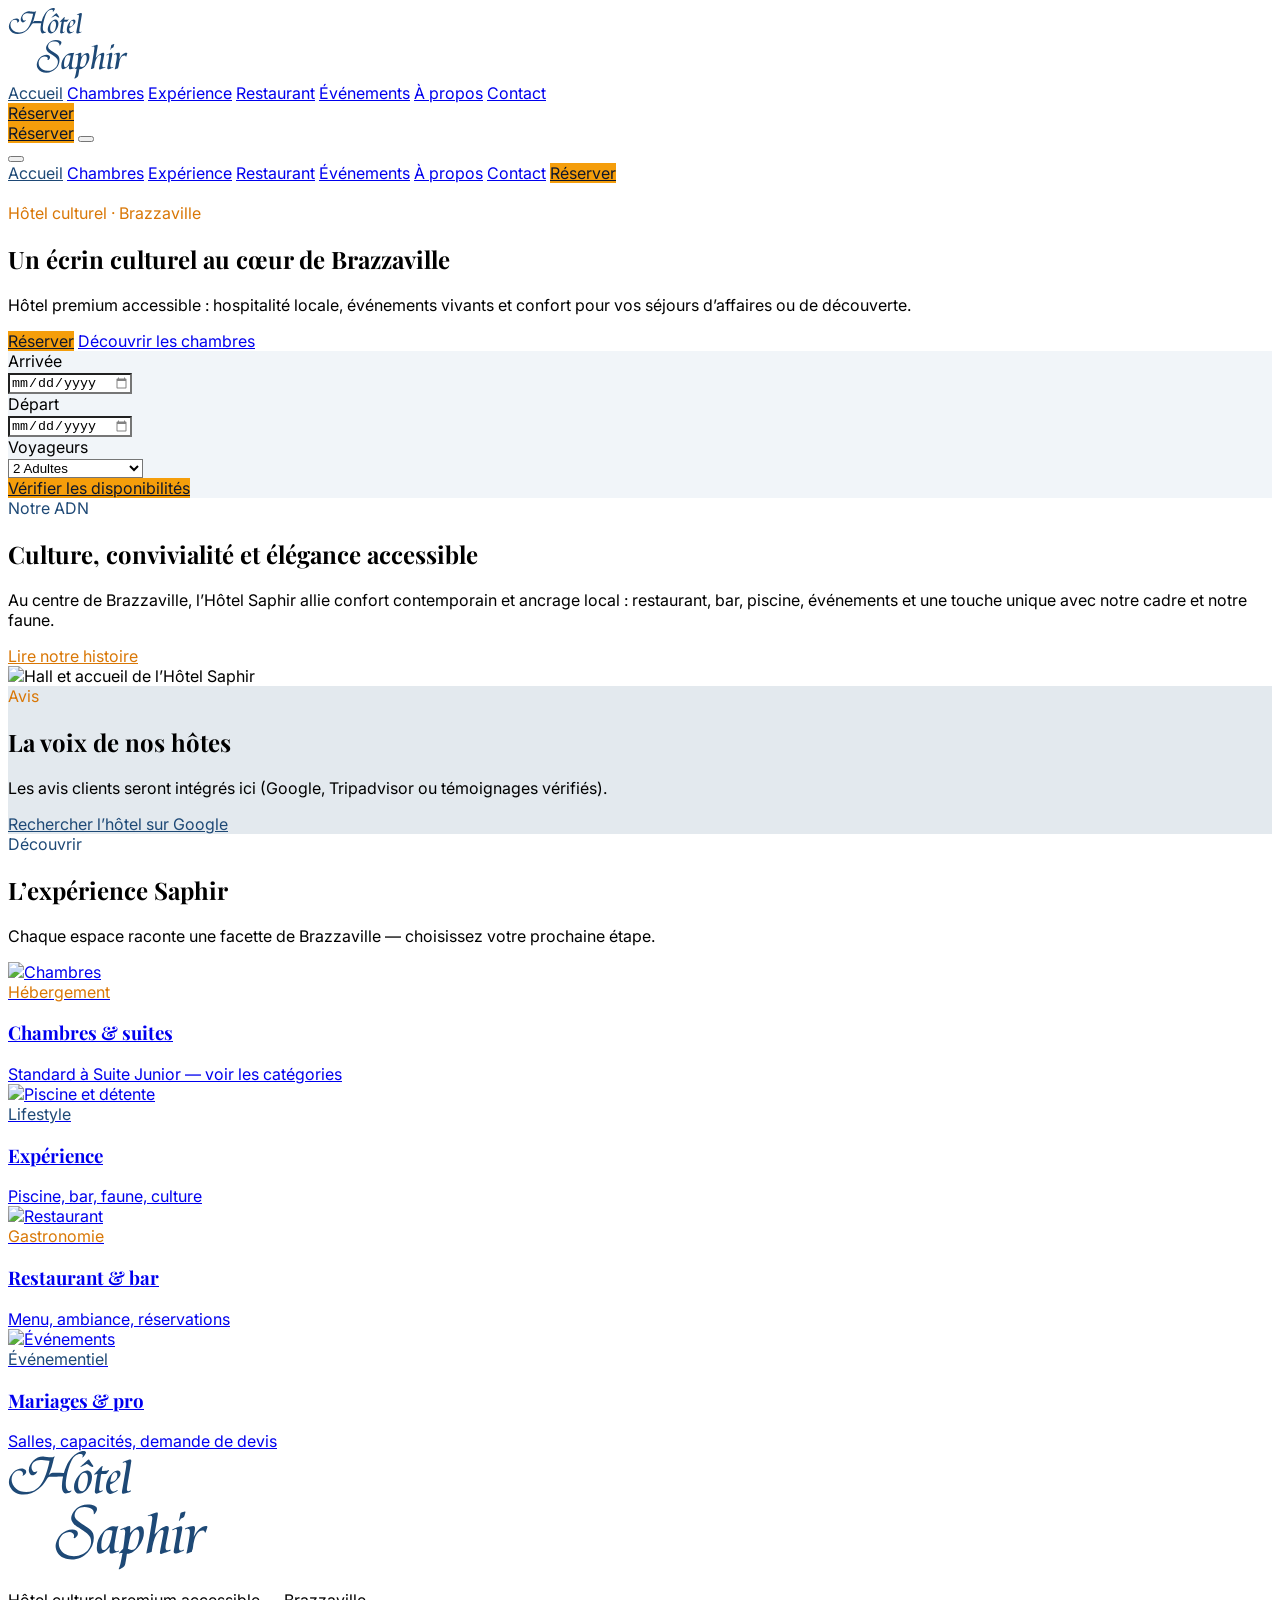
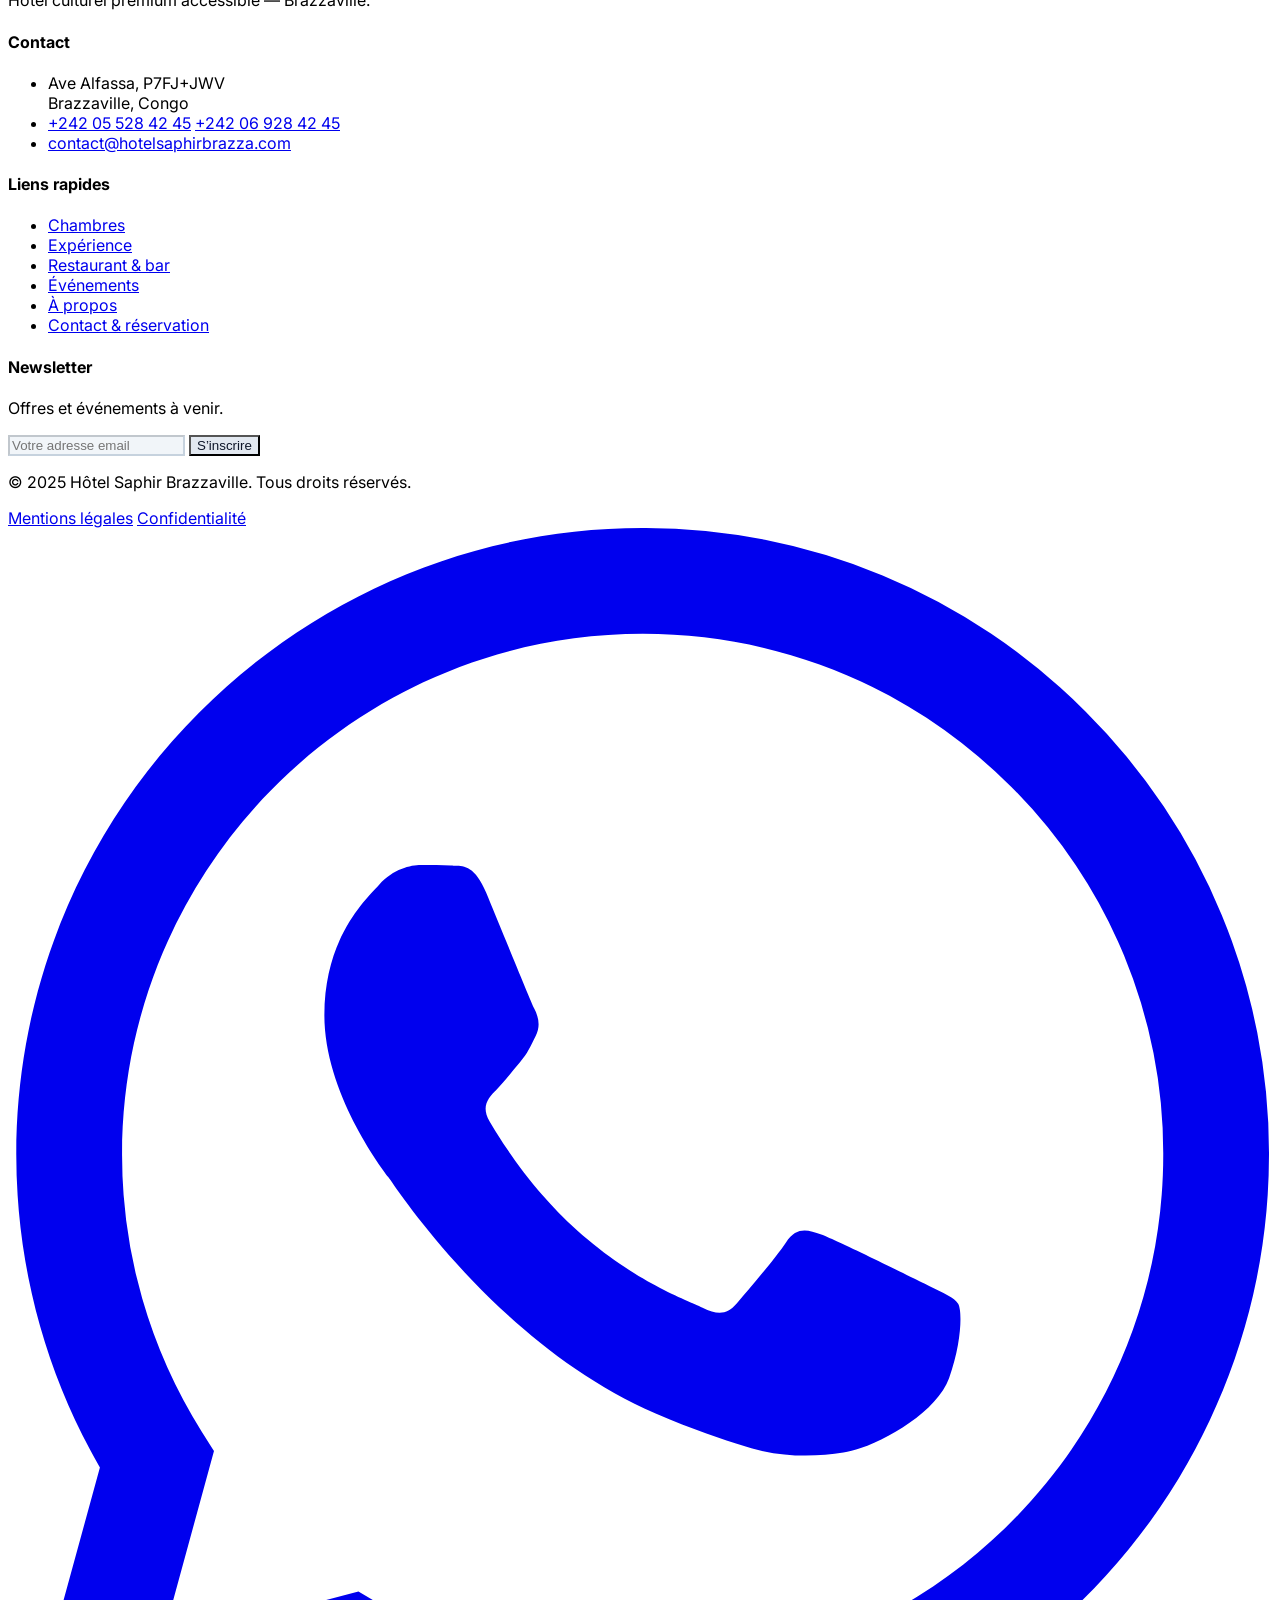
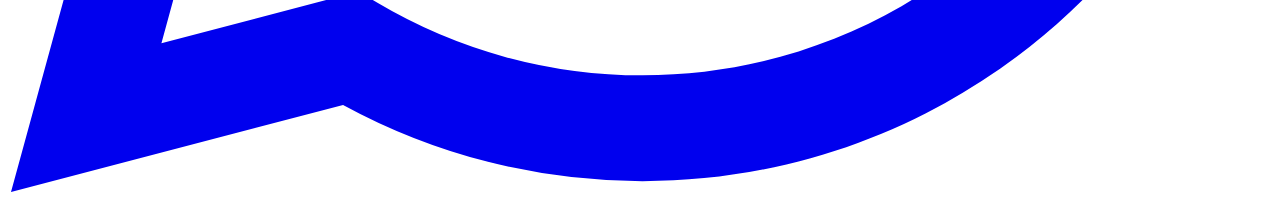
==== index.html @ cb14ca97 "first commit" ====
<!DOCTYPE html>
<html lang="fr" class="scroll-smooth">
<head>
    <meta charset="UTF-8">
    <meta name="viewport" content="width=device-width, initial-scale=1.0">
    <title>Hôtel Saphir | Un écrin culturel à Brazzaville</title>
    <script src="https://cdn.tailwindcss.com"></script>
    <link rel="preconnect" href="https://fonts.googleapis.com">
    <link rel="preconnect" href="https://fonts.gstatic.com" crossorigin>
    <link href="https://fonts.googleapis.com/css2?family=Inter:wght@400;500&family=Playfair+Display:ital,wght@0,400;0,500;1,400&display=swap" rel="stylesheet">
    <link rel="stylesheet" href="css/saphir.css">
    <script src="https://unpkg.com/lucide@latest"></script>
</head>
<body class="bg-saphir-page text-zinc-800 text-lg antialiased">

    <nav class="fixed w-full z-50 transition-all duration-300 glass-panel border-b border-zinc-200/80">
        <div class="max-w-7xl mx-auto px-6 lg:px-8">
            <div class="flex items-center justify-between h-20">
                <div class="flex-shrink-0">
                    <a href="index.html" class="flex items-center gap-3">
                        <img src="logo-hotel-saphir.svg" alt="Hôtel Saphir" class="h-10 w-auto" width="120" height="71">
                    </a>
                </div>
                <div class="hidden lg:block">
                    <div class="flex items-center gap-6 xl:gap-8">
                        <a href="index.html" class="text-sm text-saphir-accent font-medium">Accueil</a>
                        <a href="chambres.html" class="text-sm text-zinc-600 hover-text-saphir-blue transition-colors">Chambres</a>
                        <a href="experience.html" class="text-sm text-zinc-600 hover-text-saphir-blue transition-colors">Expérience</a>
                        <a href="restaurant.html" class="text-sm text-zinc-600 hover-text-saphir-blue transition-colors">Restaurant</a>
                        <a href="evenements.html" class="text-sm text-zinc-600 hover-text-saphir-blue transition-colors">Événements</a>
                        <a href="a-propos.html" class="text-sm text-zinc-600 hover-text-saphir-blue transition-colors">À propos</a>
                        <a href="contact.html" class="text-sm text-zinc-600 hover-text-saphir-blue transition-colors">Contact</a>
                    </div>
                </div>
                <div class="hidden lg:flex items-center gap-4">
                    <a href="contact.html#reserver" class="inline-flex items-center justify-center px-5 py-2.5 text-sm font-medium rounded-sm btn-saphir-gold transition-colors">Réserver</a>
                </div>
                <div class="lg:hidden flex items-center gap-3">
                    <a href="contact.html#reserver" class="inline-flex items-center justify-center px-3 py-2 text-sm font-medium rounded-sm btn-saphir-gold transition-colors">Réserver</a>
                    <button type="button" id="mobile-menu-btn" class="text-zinc-600 hover-text-saphir-blue p-2 focus:outline-none u-focus-ring-saphir rounded-sm" aria-expanded="false" aria-controls="mobile-menu-panel" aria-label="Ouvrir le menu">
                        <i data-lucide="menu" class="w-6 h-6" stroke-width="1.5"></i>
                    </button>
                </div>
            </div>
        </div>
    </nav>

    <div id="mobile-menu-panel" class="fixed inset-0 z-[60] bg-saphir-menu backdrop-blur-md lg:hidden hidden flex flex-col pt-24 px-6 pb-8" aria-hidden="true">
        <button type="button" id="mobile-menu-close" class="absolute top-5 right-6 text-zinc-600 hover-text-saphir-blue p-2 focus:outline-none rounded-sm" aria-label="Fermer le menu">
            <i data-lucide="x" class="w-7 h-7" stroke-width="1.5"></i>
        </button>
        <nav class="flex flex-col gap-1 text-lg border-t border-zinc-200 pt-6">
            <a href="index.html" class="text-saphir-light py-3 border-b border-zinc-200">Accueil</a>
            <a href="chambres.html" class="text-zinc-800 py-3 border-b border-zinc-200 hover-text-saphir-blue">Chambres</a>
            <a href="experience.html" class="text-zinc-800 py-3 border-b border-zinc-200 hover-text-saphir-blue">Expérience</a>
            <a href="restaurant.html" class="text-zinc-800 py-3 border-b border-zinc-200 hover-text-saphir-blue">Restaurant</a>
            <a href="evenements.html" class="text-zinc-800 py-3 border-b border-zinc-200 hover-text-saphir-blue">Événements</a>
            <a href="a-propos.html" class="text-zinc-800 py-3 border-b border-zinc-200 hover-text-saphir-blue">À propos</a>
            <a href="contact.html" class="text-zinc-800 py-3 border-b border-zinc-200 hover-text-saphir-blue">Contact</a>
            <a href="contact.html#reserver" class="mt-4 inline-flex justify-center py-3 rounded-sm btn-saphir-gold font-medium">Réserver</a>
        </nav>
    </div>

    <section class="relative min-h-[90vh] flex items-center justify-center pt-20">
        <div class="absolute inset-0 z-0">
            <img src="https://hoirqrkdgbmvpwutwuwj.supabase.co/storage/v1/object/public/assets/assets/917d6f93-fb36-439a-8c48-884b67b35381_1600w.jpg" alt="" class="w-full h-full object-cover" aria-hidden="true">
            <!--
              Vidéo hero : ajoutez assets/video/hero-saphir.mp4 (ou URL) et décommentez :
            <video class="absolute inset-0 w-full h-full object-cover" autoplay muted loop playsinline
              poster="https://hoirqrkdgbmvpwutwuwj.supabase.co/storage/v1/object/public/assets/assets/917d6f93-fb36-439a-8c48-884b67b35381_1600w.jpg">
              <source src="assets/video/hero-saphir.mp4" type="video/mp4">
            </video>
            -->
            <div class="absolute inset-0 bg-saphir-scrim-65"></div>
            <div class="absolute inset-0 bg-gradient-saphir-hero-up"></div>
            <div class="absolute inset-0 gradient-saphir-overlay pointer-events-none"></div>
        </div>

        <div class="relative z-10 text-center px-6 max-w-4xl mx-auto mt-8 hero-inner">
            <span class="text-saphir-gold font-medium tracking-widest text-sm uppercase mb-4 block">Hôtel culturel · Brazzaville</span>
            <h1 class="font-serif text-4xl sm:text-5xl md:text-7xl text-white font-medium tracking-tight mb-6 leading-tight">
                Un écrin culturel au cœur de Brazzaville
            </h1>
            <p class="text-lg md:text-xl text-zinc-300 mb-10 max-w-2xl mx-auto font-light">
                Hôtel premium accessible : hospitalité locale, événements vivants et confort pour vos séjours d’affaires ou de découverte.
            </p>
            <div class="flex flex-col sm:flex-row gap-4 justify-center items-center">
                <a href="contact.html#reserver" class="inline-flex items-center justify-center px-8 py-3.5 text-base font-medium rounded-sm btn-saphir-gold transition-colors w-full sm:w-auto">Réserver</a>
                <a href="chambres.html" class="inline-flex items-center justify-center px-8 py-3.5 text-base font-medium rounded-sm border border-zinc-400 text-white hover-border-saphir-soft hover:text-saphir-lighter transition-colors w-full sm:w-auto">Découvrir les chambres</a>
            </div>
        </div>

        <div class="absolute bottom-0 left-0 w-full translate-y-1/2 z-20 px-6">
            <div class="max-w-5xl mx-auto bg-saphir-elevated border border-saphir-ui rounded-lg shadow-2xl p-4 md:p-6 flex flex-col md:flex-row gap-4 items-end hero-booking">
                <div class="w-full md:w-1/4">
                    <label class="block text-sm text-zinc-700 mb-2">Arrivée</label>
                    <div class="relative">
                        <i data-lucide="calendar" class="absolute left-3 top-1/2 -translate-y-1/2 w-5 h-5 text-zinc-500" stroke-width="1.5"></i>
                        <input type="date" class="w-full bg-saphir-input border border-zinc-200 rounded-sm py-3 pl-10 pr-3 text-base text-zinc-900 focus:outline-none border-saphir-focus transition-colors">
                    </div>
                </div>
                <div class="w-full md:w-1/4">
                    <label class="block text-sm text-zinc-700 mb-2">Départ</label>
                    <div class="relative">
                        <i data-lucide="calendar" class="absolute left-3 top-1/2 -translate-y-1/2 w-5 h-5 text-zinc-500" stroke-width="1.5"></i>
                        <input type="date" class="w-full bg-saphir-input border border-zinc-200 rounded-sm py-3 pl-10 pr-3 text-base text-zinc-900 focus:outline-none border-saphir-focus transition-colors">
                    </div>
                </div>
                <div class="w-full md:w-1/4">
                    <label class="block text-sm text-zinc-700 mb-2">Voyageurs</label>
                    <div class="relative">
                        <i data-lucide="users" class="absolute left-3 top-1/2 -translate-y-1/2 w-5 h-5 text-zinc-500" stroke-width="1.5"></i>
                        <select class="w-full bg-saphir-input border border-zinc-200 rounded-sm py-3 pl-10 pr-3 text-base text-zinc-900 appearance-none focus:outline-none border-saphir-focus transition-colors">
                            <option>1 Adulte</option>
                            <option selected>2 Adultes</option>
                            <option>2 Adultes, 1 Enfant</option>
                        </select>
                        <i data-lucide="chevron-down" class="absolute right-3 top-1/2 -translate-y-1/2 w-4 h-4 text-zinc-500 pointer-events-none" stroke-width="1.5"></i>
                    </div>
                </div>
                <div class="w-full md:w-1/4 pt-4 md:pt-0">
                    <a href="contact.html#reserver" class="w-full btn-saphir-gold font-medium py-3 px-6 rounded-sm text-base transition-colors duration-200 flex items-center justify-center gap-2">
                        Vérifier les disponibilités
                        <i data-lucide="arrow-right" class="w-4 h-4" stroke-width="1.5"></i>
                    </a>
                </div>
            </div>
        </div>
    </section>

    <section class="pt-40 pb-20 md:pt-48 md:pb-24 px-6 lg:px-8 max-w-7xl mx-auto">
        <div class="grid grid-cols-1 lg:grid-cols-2 gap-14 items-center">
            <div class="gsap-reveal">
                <span class="text-saphir-light font-medium tracking-widest text-sm uppercase mb-4 block">Notre ADN</span>
                <h2 class="font-serif text-3xl md:text-5xl text-zinc-900 font-medium tracking-tight mb-6 leading-tight">
                    Culture, convivialité et élégance accessible
                </h2>
                <p class="text-zinc-600 mb-6 leading-relaxed">
                    Au centre de Brazzaville, l’Hôtel Saphir allie confort contemporain et ancrage local : restaurant, bar, piscine, événements et une touche unique avec notre cadre et notre faune.
                </p>
                <a href="a-propos.html" class="inline-flex items-center link-saphir-gold font-medium transition-colors">
                    Lire notre histoire
                    <i data-lucide="arrow-right" class="ml-2 w-4 h-4" stroke-width="1.5"></i>
                </a>
            </div>
            <div class="relative h-[480px] lg:h-[560px] rounded-lg overflow-hidden border border-zinc-200/70 gsap-reveal">
                <img src="https://hoirqrkdgbmvpwutwuwj.supabase.co/storage/v1/object/public/assets/assets/4734259a-bad7-422f-981e-ce01e79184f2_1600w.jpg" alt="Hall et accueil de l’Hôtel Saphir" class="absolute inset-0 w-full h-full object-cover">
            </div>
        </div>
    </section>

    <section class="py-16 px-6 lg:px-8 max-w-7xl mx-auto border-y border-saphir-ui bg-saphir-panel-40">
        <div class="max-w-3xl mx-auto text-center gsap-reveal">
            <span class="text-saphir-gold font-medium tracking-widest text-sm uppercase mb-3 block">Avis</span>
            <h2 class="font-serif text-2xl md:text-3xl text-zinc-900 font-medium mb-4">La voix de nos hôtes</h2>
            <p class="text-zinc-600 mb-6">Les avis clients seront intégrés ici (Google, Tripadvisor ou témoignages vérifiés).</p>
            <a href="https://www.google.com/search?q=Hotel+Saphir+Brazzaville" rel="noopener noreferrer" target="_blank" class="inline-flex items-center gap-2 text-saphir-light hover:text-saphir-lighter text-base font-medium">
                Rechercher l’hôtel sur Google
                <i data-lucide="external-link" class="w-4 h-4" stroke-width="1.5"></i>
            </a>
        </div>
    </section>

    <section class="py-24 px-6 lg:px-8 max-w-7xl mx-auto">
        <div class="flex flex-col md:flex-row justify-between items-end gap-6 mb-14 gsap-reveal">
            <div>
                <span class="text-saphir-light font-medium tracking-widest text-sm uppercase mb-3 block">Découvrir</span>
                <h2 class="font-serif text-3xl md:text-5xl text-zinc-900 font-medium tracking-tight">L’expérience Saphir</h2>
                <p class="text-zinc-600 mt-4 max-w-xl">Chaque espace raconte une facette de Brazzaville — choisissez votre prochaine étape.</p>
            </div>
        </div>
        <div class="grid grid-cols-1 sm:grid-cols-2 gap-6">
            <a href="chambres.html" class="group relative min-h-[280px] rounded-sm overflow-hidden border border-zinc-200 hover-border-saphir-card transition-all gsap-reveal">
                <img src="https://images.unsplash.com/photo-1611892440504-42a792e24d32?auto=format&fit=crop&q=80&w=1200" alt="Chambres" class="absolute inset-0 w-full h-full object-cover transition-transform duration-700 group-hover:scale-105">
                <div class="absolute inset-0 bg-gradient-saphir-card-up"></div>
                <div class="absolute inset-0 p-8 flex flex-col justify-end">
                    <span class="text-saphir-gold text-xs font-medium tracking-wider uppercase mb-1">Hébergement</span>
                    <h3 class="font-serif text-2xl text-white">Chambres &amp; suites</h3>
                    <span class="text-zinc-300 text-sm mt-2 group-hover:text-white transition-colors">Standard à Suite Junior — voir les catégories</span>
                </div>
            </a>
            <a href="experience.html" class="group relative min-h-[280px] rounded-sm overflow-hidden border border-zinc-200 hover-border-saphir-card transition-all gsap-reveal">
                <img src="https://images.unsplash.com/photo-1571896349842-33c89424de2d?auto=format&fit=crop&q=80&w=1200" alt="Piscine et détente" class="absolute inset-0 w-full h-full object-cover transition-transform duration-700 group-hover:scale-105">
                <div class="absolute inset-0 bg-gradient-saphir-card-up"></div>
                <div class="absolute inset-0 p-8 flex flex-col justify-end">
                    <span class="text-saphir-light text-xs font-medium tracking-wider uppercase mb-1">Lifestyle</span>
                    <h3 class="font-serif text-2xl text-white">Expérience</h3>
                    <span class="text-zinc-300 text-sm mt-2 group-hover:text-white transition-colors">Piscine, bar, faune, culture</span>
                </div>
            </a>
            <a href="restaurant.html" class="group relative min-h-[280px] rounded-sm overflow-hidden border border-zinc-200 hover-border-saphir-card transition-all gsap-reveal">
                <img src="https://images.unsplash.com/photo-1414235077428-338989a2e8c0?auto=format&fit=crop&q=80&w=1200" alt="Restaurant" class="absolute inset-0 w-full h-full object-cover transition-transform duration-700 group-hover:scale-105">
                <div class="absolute inset-0 bg-gradient-saphir-card-up"></div>
                <div class="absolute inset-0 p-8 flex flex-col justify-end">
                    <span class="text-saphir-gold text-xs font-medium tracking-wider uppercase mb-1">Gastronomie</span>
                    <h3 class="font-serif text-2xl text-white">Restaurant &amp; bar</h3>
                    <span class="text-zinc-300 text-sm mt-2 group-hover:text-white transition-colors">Menu, ambiance, réservations</span>
                </div>
            </a>
            <a href="evenements.html" class="group relative min-h-[280px] rounded-sm overflow-hidden border border-zinc-200 hover-border-saphir-card transition-all gsap-reveal">
                <img src="https://images.unsplash.com/photo-1511795409834-ef04bbd61622?auto=format&fit=crop&q=80&w=1200" alt="Événements" class="absolute inset-0 w-full h-full object-cover transition-transform duration-700 group-hover:scale-105">
                <div class="absolute inset-0 bg-gradient-saphir-card-up"></div>
                <div class="absolute inset-0 p-8 flex flex-col justify-end">
                    <span class="text-saphir-light text-xs font-medium tracking-wider uppercase mb-1">Événementiel</span>
                    <h3 class="font-serif text-2xl text-white">Mariages &amp; pro</h3>
                    <span class="text-zinc-300 text-sm mt-2 group-hover:text-white transition-colors">Salles, capacités, demande de devis</span>
                </div>
            </a>
        </div>
    </section>

    <footer class="bg-saphir-page border-t border-saphir-footer pt-20 pb-10">
        <div class="max-w-7xl mx-auto px-6 lg:px-8">
            <div class="grid grid-cols-1 md:grid-cols-2 lg:grid-cols-4 gap-12 mb-16">
                <div class="lg:col-span-1">
                    <a href="index.html" class="inline-block mb-6">
                        <img src="logo-hotel-saphir.svg" alt="Hôtel Saphir" class="h-9 w-auto opacity-95">
                    </a>
                    <p class="text-base text-zinc-600 mb-6">
                        Hôtel culturel premium accessible — Brazzaville.
                    </p>
                    <div class="flex space-x-4">
                        <a href="#" class="text-zinc-500 hover-text-saphir-gold transition-colors" aria-label="Facebook"><i data-lucide="facebook" class="w-5 h-5" stroke-width="1.5"></i></a>
                        <a href="#" class="text-zinc-500 hover-text-saphir-gold transition-colors" aria-label="Instagram"><i data-lucide="instagram" class="w-5 h-5" stroke-width="1.5"></i></a>
                    </div>
                </div>
                <div>
                    <h4 class="text-zinc-900 font-medium mb-6 text-base tracking-wide">Contact</h4>
                    <ul class="space-y-4 text-base text-zinc-600">
                        <li class="flex items-start gap-3">
                            <i data-lucide="map-pin" class="w-5 h-5 text-saphir-light shrink-0 mt-0.5" stroke-width="1.5"></i>
                            <span>Ave Alfassa, P7FJ+JWV<br>Brazzaville, Congo</span>
                        </li>
                        <li class="flex items-center gap-3">
                            <i data-lucide="phone" class="w-5 h-5 text-zinc-500 shrink-0" stroke-width="1.5"></i>
                            <div class="flex flex-col">
                                <a href="tel:+242055284245" class="hover-text-saphir-blue transition-colors">+242 05 528 42 45</a>
                                <a href="tel:+242069284245" class="hover-text-saphir-blue transition-colors">+242 06 928 42 45</a>
                            </div>
                        </li>
                        <li class="flex items-center gap-3">
                            <i data-lucide="mail" class="w-5 h-5 text-zinc-500 shrink-0" stroke-width="1.5"></i>
                            <a href="mailto:contact@hotelsaphirbrazza.com" class="hover-text-saphir-blue transition-colors">contact@hotelsaphirbrazza.com</a>
                        </li>
                    </ul>
                </div>
                <div>
                    <h4 class="text-zinc-900 font-medium mb-6 text-base tracking-wide">Liens rapides</h4>
                    <ul class="space-y-3 text-base text-zinc-600">
                        <li><a href="chambres.html" class="hover-text-saphir-gold transition-colors">Chambres</a></li>
                        <li><a href="experience.html" class="hover-text-saphir-gold transition-colors">Expérience</a></li>
                        <li><a href="restaurant.html" class="hover-text-saphir-gold transition-colors">Restaurant &amp; bar</a></li>
                        <li><a href="evenements.html" class="hover-text-saphir-gold transition-colors">Événements</a></li>
                        <li><a href="a-propos.html" class="hover-text-saphir-gold transition-colors">À propos</a></li>
                        <li><a href="contact.html" class="hover-text-saphir-gold transition-colors">Contact &amp; réservation</a></li>
                    </ul>
                </div>
                <div>
                    <h4 class="text-zinc-900 font-medium mb-6 text-base tracking-wide">Newsletter</h4>
                    <p class="text-base text-zinc-600 mb-4">Offres et événements à venir.</p>
                    <form class="flex flex-col gap-3" action="#" method="post">
                        <input type="email" name="email" placeholder="Votre adresse email" class="bg-saphir-elevated border border-saphir-ui text-zinc-900 text-base rounded-sm px-4 py-2.5 focus:outline-none border-saphir-focus transition-colors w-full">
                        <button type="submit" class="btn-saphir-muted text-base font-medium py-2.5 rounded-sm transition-colors w-full">S’inscrire</button>
                    </form>
                </div>
            </div>
            <div class="border-t border-saphir-footer pt-8 flex flex-col md:flex-row justify-between items-center gap-4 text-sm text-zinc-500">
                <p>© 2025 Hôtel Saphir Brazzaville. Tous droits réservés.</p>
                <div class="flex flex-wrap justify-center gap-x-6 gap-y-2">
                    <a href="#" class="hover-text-saphir-blue transition-colors">Mentions légales</a>
                    <a href="#" class="hover-text-saphir-blue transition-colors">Confidentialité</a>
                </div>
            </div>
        </div>
    </footer>

    <a href="https://wa.me/24269284245" target="_blank" rel="noopener noreferrer" class="fixed bottom-6 right-6 z-50 flex items-center justify-center w-14 h-14 rounded-full bg-emerald-600 text-white shadow-lg shadow-black/40 hover:bg-emerald-500 transition-colors" aria-label="Contacter sur WhatsApp">
        <svg class="w-7 h-7" fill="currentColor" viewBox="0 0 24 24" aria-hidden="true"><path d="M17.472 14.382c-.297-.149-1.758-.867-2.03-.967-.273-.099-.471-.148-.67.15-.197.297-.767.966-.94 1.164-.173.199-.347.223-.644.075-.297-.15-1.255-.463-2.39-1.475-.883-.788-1.48-1.761-1.653-2.059-.173-.297-.018-.458.13-.606.134-.133.298-.347.446-.52.149-.174.198-.298.298-.497.099-.198.05-.371-.025-.52-.075-.149-.669-1.612-.916-2.207-.242-.579-.487-.5-.669-.51-.173-.008-.371-.01-.57-.01-.198 0-.52.074-.792.372-.272.297-1.04 1.016-1.04 2.479 0 1.462 1.065 2.875 1.213 3.074.149.198 2.096 3.2 5.077 4.487.709.306 1.262.489 1.694.625.712.227 1.36.195 1.871.118.571-.085 1.758-.719 2.006-1.413.248-.694.248-1.289.173-1.413-.074-.124-.272-.198-.57-.347m-5.421 7.403h-.004a9.87 9.87 0 01-5.031-1.378l-.361-.214-3.741.982.998-3.648-.235-.374a9.86 9.86 0 01-1.51-5.26c.001-5.45 4.436-9.884 9.888-9.884 2.64 0 5.122 1.03 6.988 2.898a9.825 9.825 0 012.893 6.994c-.003 5.45-4.435 9.884-9.885 9.884m8.413-18.297A11.815 11.815 0 0012.05 0C5.495 0 .16 5.335.157 11.892c0 2.096.547 4.142 1.588 5.945L.057 24l6.305-1.654a11.882 11.882 0 005.683 1.448h.005c6.554 0 11.89-5.335 11.893-11.893a11.821 11.821 0 00-3.48-8.413z"/></svg>
    </a>

    <script src="https://cdn.jsdelivr.net/npm/gsap@3.12.5/dist/gsap.min.js"></script>
    <script src="https://cdn.jsdelivr.net/npm/gsap@3.12.5/dist/ScrollTrigger.min.js"></script>
    <script src="js/saphir-animations.js"></script>
    <script src="js/saphir.js"></script>
</body>
</html>
---- css/saphir.css ----
:root {
    --saphir-blue: #1e4976;
    --saphir-blue-light: #3d7ab5;
    --saphir-blue-lighter: #5b9bd5;
    --saphir-blue-muted: rgba(30, 73, 118, 0.22);
    --saphir-blue-dark: #0f2a44;
    --saphir-gold: #f59e0b;
    --saphir-gold-hover: #fbbf24;
    --saphir-bg-page: #ffffff;
    --saphir-bg-elevated: #f1f5f9;
    --saphir-bg-input: #ffffff;
    --saphir-bg-deep: #0f172a;
    --saphir-glass: rgba(255, 255, 255, 0.88);
    --saphir-border-footer: rgba(30, 73, 118, 0.18);
    --saphir-border-ui: rgba(30, 73, 118, 0.2);
}

body {
    font-family: "Inter", system-ui, sans-serif;
}

body ::selection {
    background: rgba(251, 191, 36, 0.35);
    color: #0f172a;
}

.font-serif {
    font-family: "Playfair Display", Georgia, serif;
}

.glass-panel {
    background: var(--saphir-glass);
    backdrop-filter: blur(12px);
    -webkit-backdrop-filter: blur(12px);
}

html {
    background-color: var(--saphir-bg-page);
}

.bg-saphir-page {
    background-color: var(--saphir-bg-page);
}

.bg-saphir-nav-scrolled {
    background-color: rgba(255, 255, 255, 0.96) !important;
    box-shadow: 0 1px 0 rgba(30, 73, 118, 0.08), 0 8px 30px rgba(15, 42, 68, 0.06);
}

.bg-saphir-menu {
    background-color: rgba(255, 255, 255, 0.98);
}

.bg-saphir-elevated {
    background-color: var(--saphir-bg-elevated);
}

.bg-saphir-input {
    background-color: var(--saphir-bg-input);
}

/* Scrim hero (texte clair sur photo) */
.bg-saphir-scrim-65 {
    background-color: rgba(10, 36, 58, 0.65);
}

.bg-saphir-scrim-75 {
    background-color: rgba(10, 36, 58, 0.75);
}

.bg-saphir-panel-20 {
    background-color: rgba(30, 73, 118, 0.06);
}

.bg-saphir-panel-30 {
    background-color: rgba(30, 73, 118, 0.08);
}

.bg-saphir-panel-35 {
    background-color: rgba(30, 73, 118, 0.1);
}

.bg-saphir-panel-40 {
    background-color: rgba(30, 73, 118, 0.12);
}

.bg-saphir-panel-50 {
    background-color: rgba(30, 73, 118, 0.14);
}

.border-saphir-footer {
    border-color: var(--saphir-border-footer);
}

.border-saphir-ui {
    border-color: var(--saphir-border-ui);
}

/* Accueil : fondu vers le blanc sous le hero */
.bg-gradient-saphir-hero-up {
    background: linear-gradient(to top, var(--saphir-bg-page), rgba(15, 42, 68, 0.28), transparent);
}

/* Cartes image accueil : bas vers blanc */
.bg-gradient-saphir-card-up {
    background: linear-gradient(to top, #ffffff, rgba(15, 42, 68, 0.5), transparent);
}

/* En-têtes de pages intérieures : texte blanc sur photo */
.bg-gradient-saphir-page-b {
    background: linear-gradient(to bottom, rgba(10, 36, 58, 0.88), rgba(10, 36, 58, 0.78), rgba(10, 36, 58, 0.92));
}

.bg-gradient-saphir-page-b-soft {
    background: linear-gradient(to bottom, rgba(10, 36, 58, 0.9), rgba(10, 36, 58, 0.8), rgba(10, 36, 58, 0.94));
}

.bg-gradient-saphir-restaurant-hero {
    background: linear-gradient(to top, rgba(10, 36, 58, 0.85), transparent, rgba(10, 36, 58, 0.45));
}

input[type="date"]::-webkit-calendar-picker-indicator {
    filter: invert(0.35);
    opacity: 0.75;
    cursor: pointer;
}

/* Accents lisibles sur fond clair */
.text-saphir-accent {
    color: var(--saphir-blue);
}

.text-saphir-light {
    color: var(--saphir-blue);
}

.text-saphir-lighter {
    color: var(--saphir-blue-light);
}

.text-saphir {
    color: var(--saphir-blue);
}

.text-saphir-deep {
    color: var(--saphir-blue-dark);
}

.text-saphir-gold {
    color: #d97706;
}

.hover\:text-saphir-gold-hover:hover {
    color: var(--saphir-gold-hover);
}

.hover\:text-saphir-lighter:hover {
    color: var(--saphir-blue-lighter);
}

.hover-text-saphir-blue:hover {
    color: var(--saphir-blue);
}

/* Or — CTA */
.btn-saphir-gold {
    background-color: var(--saphir-gold);
    color: var(--saphir-bg-deep);
    transition: background-color 0.2s ease, color 0.2s ease;
}

.btn-saphir-gold:hover {
    background-color: var(--saphir-gold-hover);
    color: var(--saphir-bg-deep);
}

.btn-saphir-gold-outline {
    border: 1px solid rgba(217, 119, 6, 0.65);
    color: var(--saphir-blue);
    transition: background-color 0.2s ease, color 0.2s ease, border-color 0.2s ease;
}

.btn-saphir-gold-outline:hover {
    background-color: var(--saphir-gold);
    color: var(--saphir-bg-deep);
    border-color: var(--saphir-gold);
}

.link-saphir-gold {
    color: #d97706;
    transition: color 0.2s ease;
}

.link-saphir-gold:hover {
    color: var(--saphir-gold-hover);
}

.hover\:text-saphir-gold:hover {
    color: #d97706;
}

.hover-text-saphir-gold:hover {
    color: #d97706;
}

.hover-border-saphir-deep:hover {
    border-color: rgba(30, 73, 118, 0.45);
}

.hover-border-saphir-gold:hover {
    border-color: rgba(217, 119, 6, 0.55);
}

.border-saphir-focus:focus,
.border-saphir-focus:focus-visible {
    border-color: var(--saphir-blue-light) !important;
    outline: none;
}

.u-focus-ring-saphir:focus-visible {
    outline: none;
    box-shadow: 0 0 0 2px #ffffff, 0 0 0 4px var(--saphir-blue);
}

.hover-border-saphir-soft:hover {
    border-color: rgba(30, 73, 118, 0.45);
}

.hover-border-saphir-card:hover {
    border-color: rgba(30, 73, 118, 0.35);
}

.border-saphir {
    border-color: var(--saphir-blue-light);
}

.gradient-saphir-overlay {
    background: linear-gradient(to right, rgba(15, 42, 68, 0.45), transparent);
}

.text-saphir-jungle {
    color: var(--saphir-blue);
}

.border-saphir-jungle {
    border-color: var(--saphir-blue-light);
}

.ring-saphir-jungle {
    --tw-ring-color: var(--saphir-blue);
}

.btn-saphir-muted {
    background-color: #e2e8f0;
    color: #0f172a;
    transition: background-color 0.2s ease;
}

.btn-saphir-muted:hover {
    background-color: #cbd5e1;
}

body.mobile-nav-open {
    overflow: hidden;
}

#mobile-menu-panel:not(.hidden) {
    pointer-events: auto;
}
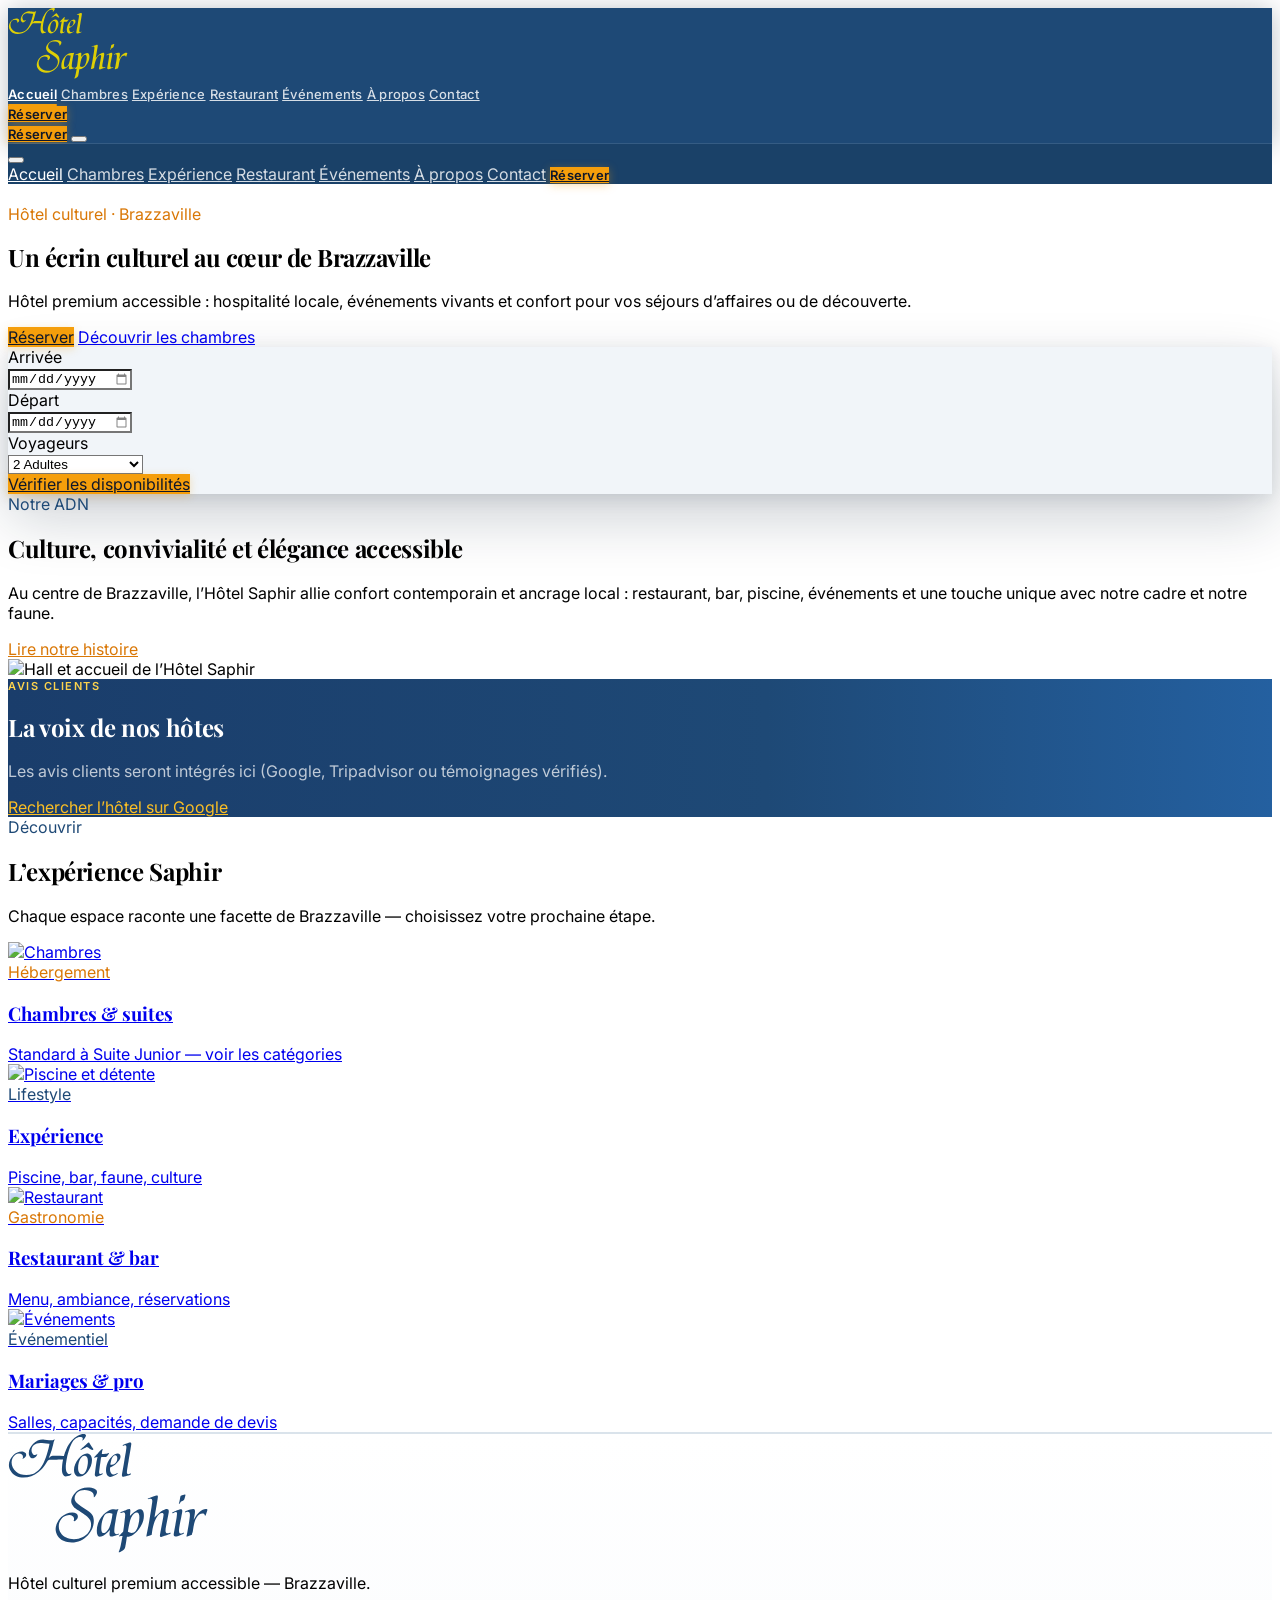
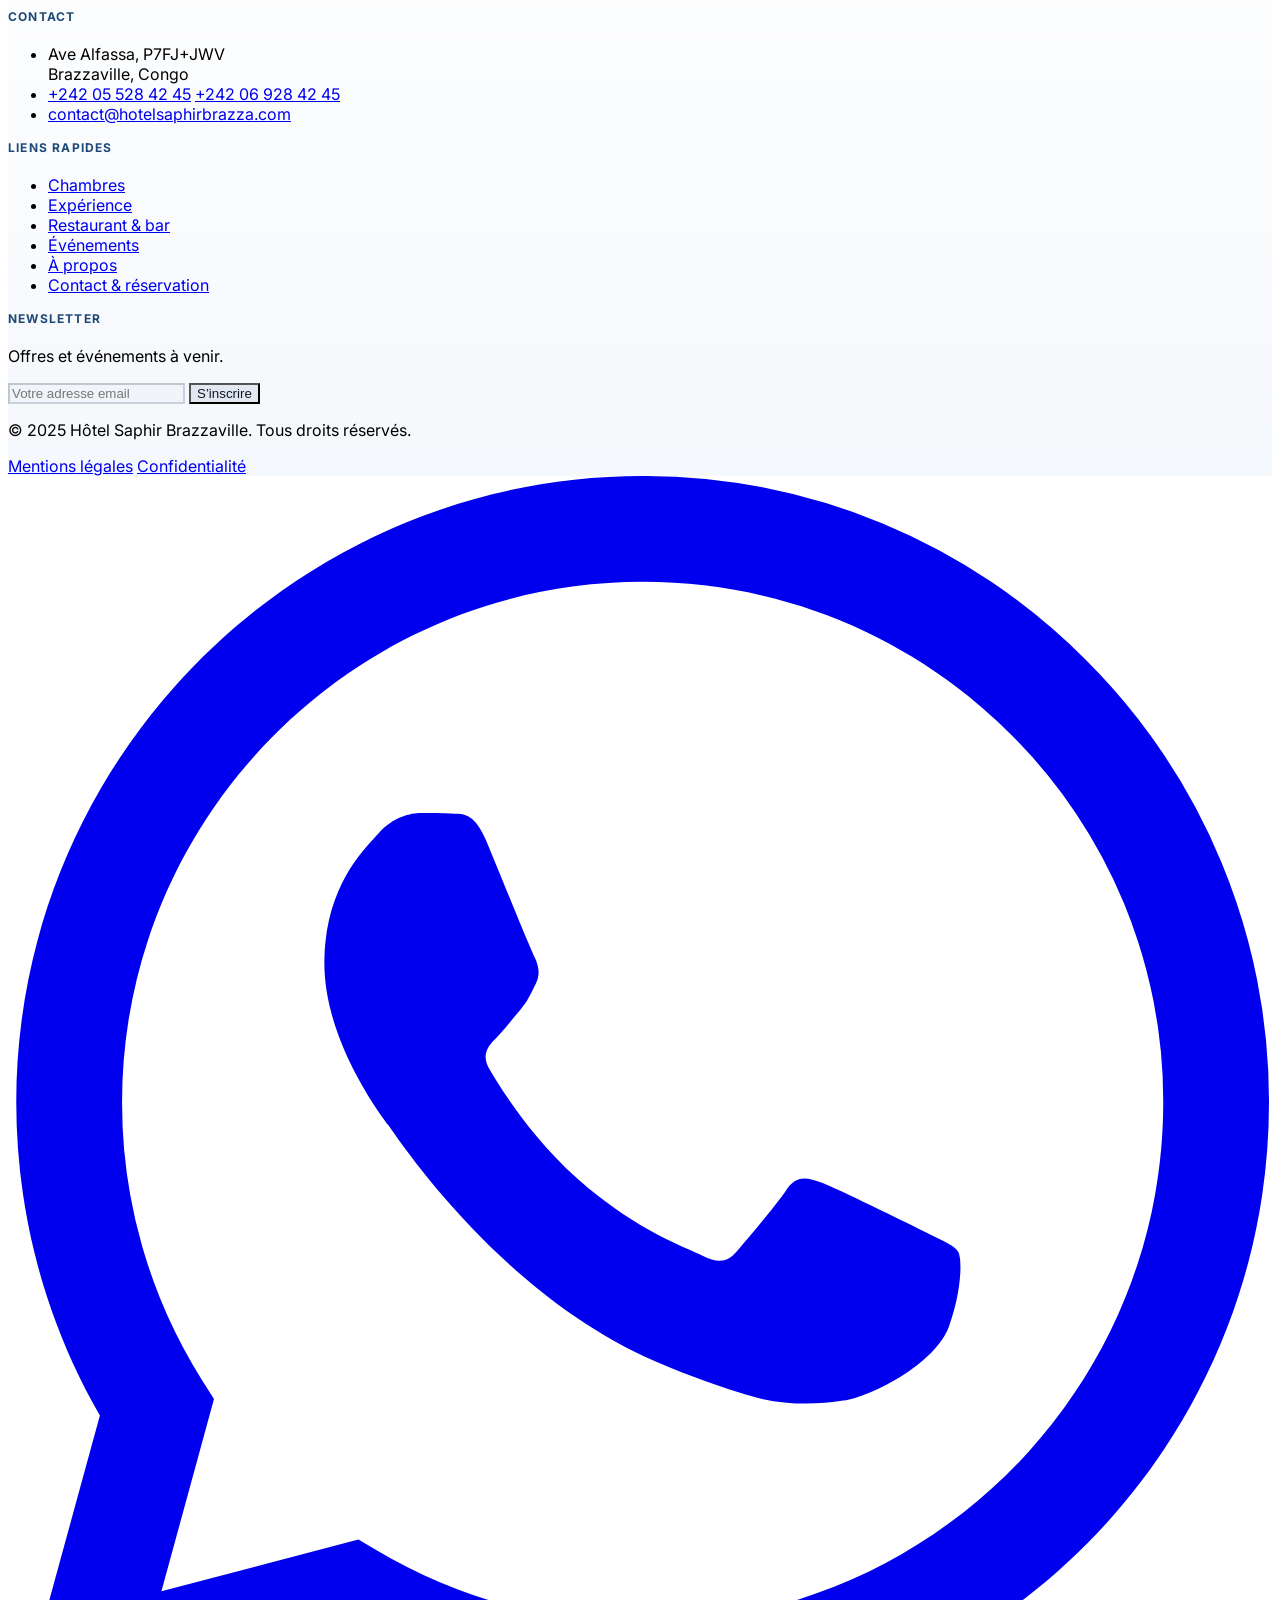
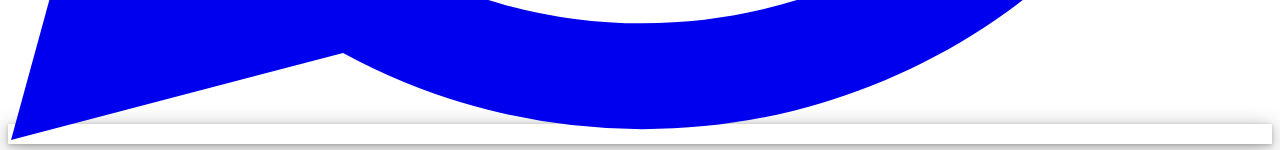
==== commit 0f1124e6: "refactor(ui): optimisation visuelle Gestalt + header bleu saphir + logo doré - Header/nav : fond ble" ====
--- a/index.html
+++ b/index.html
@@ -13,31 +13,31 @@
 </head>
 <body class="bg-saphir-page text-zinc-800 text-lg antialiased">
 
-    <nav class="fixed w-full z-50 transition-all duration-300 glass-panel border-b border-zinc-200/80">
+        <nav class="saphir-nav fixed w-full z-50 transition-all duration-300">
         <div class="max-w-7xl mx-auto px-6 lg:px-8">
             <div class="flex items-center justify-between h-20">
                 <div class="flex-shrink-0">
                     <a href="index.html" class="flex items-center gap-3">
-                        <img src="logo-hotel-saphir.svg" alt="Hôtel Saphir" class="h-10 w-auto" width="120" height="71">
+                        <img src="logo-hotel-saphir.svg" alt="Hôtel Saphir" class="logo-svg h-11 w-auto" width="120" height="71">
                     </a>
                 </div>
                 <div class="hidden lg:block">
-                    <div class="flex items-center gap-6 xl:gap-8">
-                        <a href="index.html" class="text-sm text-saphir-accent font-medium">Accueil</a>
-                        <a href="chambres.html" class="text-sm text-zinc-600 hover-text-saphir-blue transition-colors">Chambres</a>
-                        <a href="experience.html" class="text-sm text-zinc-600 hover-text-saphir-blue transition-colors">Expérience</a>
-                        <a href="restaurant.html" class="text-sm text-zinc-600 hover-text-saphir-blue transition-colors">Restaurant</a>
-                        <a href="evenements.html" class="text-sm text-zinc-600 hover-text-saphir-blue transition-colors">Événements</a>
-                        <a href="a-propos.html" class="text-sm text-zinc-600 hover-text-saphir-blue transition-colors">À propos</a>
-                        <a href="contact.html" class="text-sm text-zinc-600 hover-text-saphir-blue transition-colors">Contact</a>
+                    <div class="flex items-center gap-7 xl:gap-9">
+                        <a href="index.html" class="nav-link active">Accueil</a>
+                        <a href="chambres.html" class="nav-link">Chambres</a>
+                        <a href="experience.html" class="nav-link">Expérience</a>
+                        <a href="restaurant.html" class="nav-link">Restaurant</a>
+                        <a href="evenements.html" class="nav-link">Événements</a>
+                        <a href="a-propos.html" class="nav-link">À propos</a>
+                        <a href="contact.html" class="nav-link">Contact</a>
                     </div>
                 </div>
                 <div class="hidden lg:flex items-center gap-4">
-                    <a href="contact.html#reserver" class="inline-flex items-center justify-center px-5 py-2.5 text-sm font-medium rounded-sm btn-saphir-gold transition-colors">Réserver</a>
+                    <a href="contact.html#reserver" class="inline-flex items-center justify-center px-5 py-2.5 text-sm rounded-sm btn-saphir-nav-reserve transition-all">Réserver</a>
                 </div>
                 <div class="lg:hidden flex items-center gap-3">
-                    <a href="contact.html#reserver" class="inline-flex items-center justify-center px-3 py-2 text-sm font-medium rounded-sm btn-saphir-gold transition-colors">Réserver</a>
-                    <button type="button" id="mobile-menu-btn" class="text-zinc-600 hover-text-saphir-blue p-2 focus:outline-none u-focus-ring-saphir rounded-sm" aria-expanded="false" aria-controls="mobile-menu-panel" aria-label="Ouvrir le menu">
+                    <a href="contact.html#reserver" class="inline-flex items-center justify-center px-3 py-2 text-sm font-medium rounded-sm btn-saphir-nav-reserve transition-all">Réserver</a>
+                    <button type="button" id="mobile-menu-btn" class="nav-icon-btn p-2 focus:outline-none rounded-sm" aria-expanded="false" aria-controls="mobile-menu-panel" aria-label="Ouvrir le menu">
                         <i data-lucide="menu" class="w-6 h-6" stroke-width="1.5"></i>
                     </button>
                 </div>
@@ -46,18 +46,18 @@
     </nav>
 
     <div id="mobile-menu-panel" class="fixed inset-0 z-[60] bg-saphir-menu backdrop-blur-md lg:hidden hidden flex flex-col pt-24 px-6 pb-8" aria-hidden="true">
-        <button type="button" id="mobile-menu-close" class="absolute top-5 right-6 text-zinc-600 hover-text-saphir-blue p-2 focus:outline-none rounded-sm" aria-label="Fermer le menu">
+        <button type="button" id="mobile-menu-close" class="saphir-mobile-close-btn absolute top-5 right-6 p-2 focus:outline-none rounded-sm" aria-label="Fermer le menu">
             <i data-lucide="x" class="w-7 h-7" stroke-width="1.5"></i>
         </button>
-        <nav class="flex flex-col gap-1 text-lg border-t border-zinc-200 pt-6">
-            <a href="index.html" class="text-saphir-light py-3 border-b border-zinc-200">Accueil</a>
-            <a href="chambres.html" class="text-zinc-800 py-3 border-b border-zinc-200 hover-text-saphir-blue">Chambres</a>
-            <a href="experience.html" class="text-zinc-800 py-3 border-b border-zinc-200 hover-text-saphir-blue">Expérience</a>
-            <a href="restaurant.html" class="text-zinc-800 py-3 border-b border-zinc-200 hover-text-saphir-blue">Restaurant</a>
-            <a href="evenements.html" class="text-zinc-800 py-3 border-b border-zinc-200 hover-text-saphir-blue">Événements</a>
-            <a href="a-propos.html" class="text-zinc-800 py-3 border-b border-zinc-200 hover-text-saphir-blue">À propos</a>
-            <a href="contact.html" class="text-zinc-800 py-3 border-b border-zinc-200 hover-text-saphir-blue">Contact</a>
-            <a href="contact.html#reserver" class="mt-4 inline-flex justify-center py-3 rounded-sm btn-saphir-gold font-medium">Réserver</a>
+        <nav class="flex flex-col gap-1 text-lg border-t border-white/10 pt-6">
+            <a href="index.html" class="saphir-mobile-menu-link active py-3 border-b">Accueil</a>
+            <a href="chambres.html" class="saphir-mobile-menu-link py-3 border-b">Chambres</a>
+            <a href="experience.html" class="saphir-mobile-menu-link py-3 border-b">Expérience</a>
+            <a href="restaurant.html" class="saphir-mobile-menu-link py-3 border-b">Restaurant</a>
+            <a href="evenements.html" class="saphir-mobile-menu-link py-3 border-b">Événements</a>
+            <a href="a-propos.html" class="saphir-mobile-menu-link py-3 border-b">À propos</a>
+            <a href="contact.html" class="saphir-mobile-menu-link py-3 border-b">Contact</a>
+            <a href="contact.html#reserver" class="mt-5 inline-flex justify-center py-3 rounded-sm btn-saphir-nav-reserve font-semibold text-base">Réserver</a>
         </nav>
     </div>
 
@@ -149,12 +149,12 @@
         </div>
     </section>
 
-    <section class="py-16 px-6 lg:px-8 max-w-7xl mx-auto border-y border-saphir-ui bg-saphir-panel-40">
-        <div class="max-w-3xl mx-auto text-center gsap-reveal">
-            <span class="text-saphir-gold font-medium tracking-widest text-sm uppercase mb-3 block">Avis</span>
-            <h2 class="font-serif text-2xl md:text-3xl text-zinc-900 font-medium mb-4">La voix de nos hôtes</h2>
-            <p class="text-zinc-600 mb-6">Les avis clients seront intégrés ici (Google, Tripadvisor ou témoignages vérifiés).</p>
-            <a href="https://www.google.com/search?q=Hotel+Saphir+Brazzaville" rel="noopener noreferrer" target="_blank" class="inline-flex items-center gap-2 text-saphir-light hover:text-saphir-lighter text-base font-medium">
+    <section class="saphir-reviews-band py-16 px-6 lg:px-8 gsap-reveal">
+        <div class="max-w-3xl mx-auto text-center">
+            <span class="saphir-overline" style="color:#fcd34d;">Avis clients</span>
+            <h2 class="font-serif text-2xl md:text-3xl font-medium mb-4" style="color:#fff;">La voix de nos hôtes</h2>
+            <p class="mb-6" style="color:rgba(255,255,255,0.72);">Les avis clients seront intégrés ici (Google, Tripadvisor ou témoignages vérifiés).</p>
+            <a href="https://www.google.com/search?q=Hotel+Saphir+Brazzaville" rel="noopener noreferrer" target="_blank" class="inline-flex items-center gap-2 font-semibold transition-colors" style="color:#fbbf24;">
                 Rechercher l’hôtel sur Google
                 <i data-lucide="external-link" class="w-4 h-4" stroke-width="1.5"></i>
             </a>
@@ -209,7 +209,7 @@
         </div>
     </section>
 
-    <footer class="bg-saphir-page border-t border-saphir-footer pt-20 pb-10">
+    <footer class="saphir-footer pt-20 pb-10">
         <div class="max-w-7xl mx-auto px-6 lg:px-8">
             <div class="grid grid-cols-1 md:grid-cols-2 lg:grid-cols-4 gap-12 mb-16">
                 <div class="lg:col-span-1">
@@ -225,7 +225,7 @@
                     </div>
                 </div>
                 <div>
-                    <h4 class="text-zinc-900 font-medium mb-6 text-base tracking-wide">Contact</h4>
+                    <h4 class="saphir-footer-heading">Contact</h4>
                     <ul class="space-y-4 text-base text-zinc-600">
                         <li class="flex items-start gap-3">
                             <i data-lucide="map-pin" class="w-5 h-5 text-saphir-light shrink-0 mt-0.5" stroke-width="1.5"></i>
@@ -245,7 +245,7 @@
                     </ul>
                 </div>
                 <div>
-                    <h4 class="text-zinc-900 font-medium mb-6 text-base tracking-wide">Liens rapides</h4>
+                    <h4 class="saphir-footer-heading">Liens rapides</h4>
                     <ul class="space-y-3 text-base text-zinc-600">
                         <li><a href="chambres.html" class="hover-text-saphir-gold transition-colors">Chambres</a></li>
                         <li><a href="experience.html" class="hover-text-saphir-gold transition-colors">Expérience</a></li>
@@ -256,7 +256,7 @@
                     </ul>
                 </div>
                 <div>
-                    <h4 class="text-zinc-900 font-medium mb-6 text-base tracking-wide">Newsletter</h4>
+                    <h4 class="saphir-footer-heading">Newsletter</h4>
                     <p class="text-base text-zinc-600 mb-4">Offres et événements à venir.</p>
                     <form class="flex flex-col gap-3" action="#" method="post">
                         <input type="email" name="email" placeholder="Votre adresse email" class="bg-saphir-elevated border border-saphir-ui text-zinc-900 text-base rounded-sm px-4 py-2.5 focus:outline-none border-saphir-focus transition-colors w-full">
--- a/css/saphir.css
+++ b/css/saphir.css
@@ -1,269 +1,499 @@
-:root {
-    --saphir-blue: #1e4976;
-    --saphir-blue-light: #3d7ab5;
-    --saphir-blue-lighter: #5b9bd5;
-    --saphir-blue-muted: rgba(30, 73, 118, 0.22);
-    --saphir-blue-dark: #0f2a44;
-    --saphir-gold: #f59e0b;
-    --saphir-gold-hover: #fbbf24;
-    --saphir-bg-page: #ffffff;
-    --saphir-bg-elevated: #f1f5f9;
-    --saphir-bg-input: #ffffff;
-    --saphir-bg-deep: #0f172a;
-    --saphir-glass: rgba(255, 255, 255, 0.88);
-    --saphir-border-footer: rgba(30, 73, 118, 0.18);
-    --saphir-border-ui: rgba(30, 73, 118, 0.2);
-}
-
-body {
-    font-family: "Inter", system-ui, sans-serif;
-}
-
-body ::selection {
-    background: rgba(251, 191, 36, 0.35);
-    color: #0f172a;
-}
-
-.font-serif {
-    font-family: "Playfair Display", Georgia, serif;
-}
-
-.glass-panel {
-    background: var(--saphir-glass);
-    backdrop-filter: blur(12px);
-    -webkit-backdrop-filter: blur(12px);
-}
-
-html {
-    background-color: var(--saphir-bg-page);
-}
-
-.bg-saphir-page {
-    background-color: var(--saphir-bg-page);
-}
-
-.bg-saphir-nav-scrolled {
-    background-color: rgba(255, 255, 255, 0.96) !important;
-    box-shadow: 0 1px 0 rgba(30, 73, 118, 0.08), 0 8px 30px rgba(15, 42, 68, 0.06);
-}
-
-.bg-saphir-menu {
-    background-color: rgba(255, 255, 255, 0.98);
-}
-
-.bg-saphir-elevated {
-    background-color: var(--saphir-bg-elevated);
-}
-
-.bg-saphir-input {
-    background-color: var(--saphir-bg-input);
-}
-
-/* Scrim hero (texte clair sur photo) */
-.bg-saphir-scrim-65 {
-    background-color: rgba(10, 36, 58, 0.65);
-}
-
-.bg-saphir-scrim-75 {
-    background-color: rgba(10, 36, 58, 0.75);
-}
-
-.bg-saphir-panel-20 {
-    background-color: rgba(30, 73, 118, 0.06);
-}
-
-.bg-saphir-panel-30 {
-    background-color: rgba(30, 73, 118, 0.08);
-}
-
-.bg-saphir-panel-35 {
-    background-color: rgba(30, 73, 118, 0.1);
-}
-
-.bg-saphir-panel-40 {
-    background-color: rgba(30, 73, 118, 0.12);
-}
-
-.bg-saphir-panel-50 {
-    background-color: rgba(30, 73, 118, 0.14);
-}
-
-.border-saphir-footer {
-    border-color: var(--saphir-border-footer);
-}
-
-.border-saphir-ui {
-    border-color: var(--saphir-border-ui);
-}
-
-/* Accueil : fondu vers le blanc sous le hero */
-.bg-gradient-saphir-hero-up {
-    background: linear-gradient(to top, var(--saphir-bg-page), rgba(15, 42, 68, 0.28), transparent);
-}
-
-/* Cartes image accueil : bas vers blanc */
-.bg-gradient-saphir-card-up {
-    background: linear-gradient(to top, #ffffff, rgba(15, 42, 68, 0.5), transparent);
-}
-
-/* En-têtes de pages intérieures : texte blanc sur photo */
-.bg-gradient-saphir-page-b {
-    background: linear-gradient(to bottom, rgba(10, 36, 58, 0.88), rgba(10, 36, 58, 0.78), rgba(10, 36, 58, 0.92));
-}
-
-.bg-gradient-saphir-page-b-soft {
-    background: linear-gradient(to bottom, rgba(10, 36, 58, 0.9), rgba(10, 36, 58, 0.8), rgba(10, 36, 58, 0.94));
-}
-
-.bg-gradient-saphir-restaurant-hero {
-    background: linear-gradient(to top, rgba(10, 36, 58, 0.85), transparent, rgba(10, 36, 58, 0.45));
-}
-
-input[type="date"]::-webkit-calendar-picker-indicator {
-    filter: invert(0.35);
-    opacity: 0.75;
-    cursor: pointer;
-}
-
-/* Accents lisibles sur fond clair */
-.text-saphir-accent {
-    color: var(--saphir-blue);
-}
-
-.text-saphir-light {
-    color: var(--saphir-blue);
-}
-
-.text-saphir-lighter {
-    color: var(--saphir-blue-light);
-}
-
-.text-saphir {
-    color: var(--saphir-blue);
-}
-
-.text-saphir-deep {
-    color: var(--saphir-blue-dark);
-}
-
-.text-saphir-gold {
-    color: #d97706;
-}
-
-.hover\:text-saphir-gold-hover:hover {
-    color: var(--saphir-gold-hover);
-}
-
-.hover\:text-saphir-lighter:hover {
-    color: var(--saphir-blue-lighter);
-}
-
-.hover-text-saphir-blue:hover {
-    color: var(--saphir-blue);
-}
-
-/* Or — CTA */
-.btn-saphir-gold {
-    background-color: var(--saphir-gold);
-    color: var(--saphir-bg-deep);
-    transition: background-color 0.2s ease, color 0.2s ease;
-}
-
-.btn-saphir-gold:hover {
-    background-color: var(--saphir-gold-hover);
-    color: var(--saphir-bg-deep);
-}
-
-.btn-saphir-gold-outline {
-    border: 1px solid rgba(217, 119, 6, 0.65);
-    color: var(--saphir-blue);
-    transition: background-color 0.2s ease, color 0.2s ease, border-color 0.2s ease;
-}
-
-.btn-saphir-gold-outline:hover {
-    background-color: var(--saphir-gold);
-    color: var(--saphir-bg-deep);
-    border-color: var(--saphir-gold);
-}
-
-.link-saphir-gold {
-    color: #d97706;
-    transition: color 0.2s ease;
-}
-
-.link-saphir-gold:hover {
-    color: var(--saphir-gold-hover);
-}
-
-.hover\:text-saphir-gold:hover {
-    color: #d97706;
-}
-
-.hover-text-saphir-gold:hover {
-    color: #d97706;
-}
-
-.hover-border-saphir-deep:hover {
-    border-color: rgba(30, 73, 118, 0.45);
-}
-
-.hover-border-saphir-gold:hover {
-    border-color: rgba(217, 119, 6, 0.55);
-}
-
-.border-saphir-focus:focus,
-.border-saphir-focus:focus-visible {
-    border-color: var(--saphir-blue-light) !important;
-    outline: none;
-}
-
-.u-focus-ring-saphir:focus-visible {
-    outline: none;
-    box-shadow: 0 0 0 2px #ffffff, 0 0 0 4px var(--saphir-blue);
-}
-
-.hover-border-saphir-soft:hover {
-    border-color: rgba(30, 73, 118, 0.45);
-}
-
-.hover-border-saphir-card:hover {
-    border-color: rgba(30, 73, 118, 0.35);
-}
-
-.border-saphir {
-    border-color: var(--saphir-blue-light);
-}
-
-.gradient-saphir-overlay {
-    background: linear-gradient(to right, rgba(15, 42, 68, 0.45), transparent);
-}
-
-.text-saphir-jungle {
-    color: var(--saphir-blue);
-}
-
-.border-saphir-jungle {
-    border-color: var(--saphir-blue-light);
-}
-
-.ring-saphir-jungle {
-    --tw-ring-color: var(--saphir-blue);
-}
-
-.btn-saphir-muted {
-    background-color: #e2e8f0;
-    color: #0f172a;
-    transition: background-color 0.2s ease;
-}
-
-.btn-saphir-muted:hover {
-    background-color: #cbd5e1;
-}
-
-body.mobile-nav-open {
-    overflow: hidden;
-}
-
-#mobile-menu-panel:not(.hidden) {
-    pointer-events: auto;
-}
+:root {
+    --saphir-blue: #1e4976;
+    --saphir-blue-light: #3d7ab5;
+    --saphir-blue-lighter: #5b9bd5;
+    --saphir-blue-muted: rgba(30, 73, 118, 0.22);
+    --saphir-blue-dark: #0f2a44;
+    --saphir-gold: #f59e0b;
+    --saphir-gold-light: #fbbf24;
+    --saphir-gold-hover: #fbbf24;
+    --saphir-gold-logo: #d4a020;
+    --saphir-bg-page: #ffffff;
+    --saphir-bg-elevated: #f1f5f9;
+    --saphir-bg-input: #ffffff;
+    --saphir-bg-deep: #0f172a;
+    --saphir-glass: rgba(255, 255, 255, 0.88);
+    --saphir-border-footer: rgba(30, 73, 118, 0.18);
+    --saphir-border-ui: rgba(30, 73, 118, 0.2);
+    /* Nav blue */
+    --saphir-nav-bg: #1e4976;
+    --saphir-nav-border: rgba(255, 255, 255, 0.1);
+    --saphir-nav-text: rgba(255, 255, 255, 0.82);
+    --saphir-nav-text-active: #ffffff;
+    --saphir-nav-text-hover: #fbbf24;
+}
+
+body {
+    font-family: "Inter", system-ui, sans-serif;
+}
+
+body ::selection {
+    background: rgba(251, 191, 36, 0.35);
+    color: #0f172a;
+}
+
+.font-serif {
+    font-family: "Playfair Display", Georgia, serif;
+}
+
+/* ─── GLASS PANEL (pages intérieures après scroll) ─── */
+.glass-panel {
+    background: var(--saphir-glass);
+    backdrop-filter: blur(12px);
+    -webkit-backdrop-filter: blur(12px);
+}
+
+html {
+    background-color: var(--saphir-bg-page);
+}
+
+.bg-saphir-page {
+    background-color: var(--saphir-bg-page);
+}
+
+/* ─── HEADER / NAV — FOND BLEU SAPHIR ─── */
+nav.saphir-nav {
+    background-color: var(--saphir-nav-bg) !important;
+    border-bottom: 1px solid var(--saphir-nav-border) !important;
+    /* Enlève le glass sur la nav principale */
+    backdrop-filter: none !important;
+    -webkit-backdrop-filter: none !important;
+    box-shadow: 0 2px 24px rgba(10, 28, 50, 0.28);
+}
+
+/* Logo SVG doré : on cible tous les éléments SVG fills dans le logo */
+.saphir-nav .logo-svg,
+.saphir-nav img.logo-svg {
+    filter: brightness(0) saturate(100%) invert(71%) sepia(62%) saturate(820%) hue-rotate(10deg) brightness(102%) contrast(97%);
+}
+
+/* Liens nav sur fond bleu */
+.saphir-nav .nav-link {
+    color: var(--saphir-nav-text);
+    font-size: 0.8125rem;
+    letter-spacing: 0.02em;
+    font-weight: 500;
+    transition: color 0.18s ease;
+    position: relative;
+    padding-bottom: 2px;
+}
+.saphir-nav .nav-link::after {
+    content: '';
+    position: absolute;
+    bottom: -2px;
+    left: 0;
+    right: 0;
+    height: 2px;
+    background: var(--saphir-gold);
+    transform: scaleX(0);
+    transform-origin: left;
+    transition: transform 0.22s ease;
+    border-radius: 1px;
+}
+.saphir-nav .nav-link:hover {
+    color: var(--saphir-nav-text-active);
+}
+.saphir-nav .nav-link:hover::after {
+    transform: scaleX(1);
+}
+.saphir-nav .nav-link.active {
+    color: #ffffff;
+    font-weight: 600;
+}
+.saphir-nav .nav-link.active::after {
+    transform: scaleX(1);
+}
+
+/* Icône hamburger sur fond bleu */
+.saphir-nav .nav-icon-btn {
+    color: rgba(255, 255, 255, 0.85);
+    transition: color 0.18s ease;
+}
+.saphir-nav .nav-icon-btn:hover {
+    color: var(--saphir-gold);
+}
+
+/* Bouton Réserver dans la nav — version gold lumineuse sur fond bleu */
+.btn-saphir-nav-reserve {
+    background-color: var(--saphir-gold);
+    color: #0f172a;
+    font-weight: 600;
+    letter-spacing: 0.02em;
+    font-size: 0.8125rem;
+    border: none;
+    box-shadow: 0 2px 10px rgba(245, 158, 11, 0.35);
+    transition: background-color 0.2s ease, box-shadow 0.2s ease, transform 0.15s ease;
+}
+.btn-saphir-nav-reserve:hover {
+    background-color: var(--saphir-gold-light);
+    box-shadow: 0 4px 18px rgba(245, 158, 11, 0.45);
+    transform: translateY(-1px);
+}
+
+/* ─── NAV SCROLLED — garde le fond bleu, légèrement plus sombre ─── */
+.bg-saphir-nav-scrolled {
+    background-color: #163a62 !important;
+    box-shadow: 0 2px 32px rgba(10, 28, 50, 0.38) !important;
+    border-bottom-color: rgba(255, 255, 255, 0.08) !important;
+}
+
+/* ─── MENU MOBILE — fond bleu saphir ─── */
+.bg-saphir-menu {
+    background-color: #1a4168;
+    backdrop-filter: blur(16px);
+    -webkit-backdrop-filter: blur(16px);
+}
+.saphir-mobile-menu-link {
+    color: rgba(255,255,255,0.82);
+    border-bottom-color: rgba(255,255,255,0.1) !important;
+    transition: color 0.18s;
+}
+.saphir-mobile-menu-link:hover,
+.saphir-mobile-menu-link.active {
+    color: #ffffff;
+}
+.saphir-mobile-close-btn {
+    color: rgba(255,255,255,0.75);
+}
+.saphir-mobile-close-btn:hover {
+    color: var(--saphir-gold);
+}
+
+.bg-saphir-elevated {
+    background-color: var(--saphir-bg-elevated);
+}
+
+.bg-saphir-input {
+    background-color: var(--saphir-bg-input);
+}
+
+/* Scrim hero (texte clair sur photo) */
+.bg-saphir-scrim-65 {
+    background-color: rgba(10, 36, 58, 0.65);
+}
+
+.bg-saphir-scrim-75 {
+    background-color: rgba(10, 36, 58, 0.75);
+}
+
+.bg-saphir-panel-20 {
+    background-color: rgba(30, 73, 118, 0.06);
+}
+
+.bg-saphir-panel-30 {
+    background-color: rgba(30, 73, 118, 0.08);
+}
+
+.bg-saphir-panel-35 {
+    background-color: rgba(30, 73, 118, 0.1);
+}
+
+.bg-saphir-panel-40 {
+    background-color: rgba(30, 73, 118, 0.12);
+}
+
+.bg-saphir-panel-50 {
+    background-color: rgba(30, 73, 118, 0.14);
+}
+
+.border-saphir-footer {
+    border-color: var(--saphir-border-footer);
+}
+
+.border-saphir-ui {
+    border-color: var(--saphir-border-ui);
+}
+
+/* Accueil : fondu vers le blanc sous le hero */
+.bg-gradient-saphir-hero-up {
+    background: linear-gradient(to top, var(--saphir-bg-page), rgba(15, 42, 68, 0.28), transparent);
+}
+
+/* Cartes image accueil : bas vers blanc */
+.bg-gradient-saphir-card-up {
+    background: linear-gradient(to top, #ffffff, rgba(15, 42, 68, 0.5), transparent);
+}
+
+/* En-têtes de pages intérieures : texte blanc sur photo */
+.bg-gradient-saphir-page-b {
+    background: linear-gradient(to bottom, rgba(10, 36, 58, 0.88), rgba(10, 36, 58, 0.78), rgba(10, 36, 58, 0.92));
+}
+
+.bg-gradient-saphir-page-b-soft {
+    background: linear-gradient(to bottom, rgba(10, 36, 58, 0.9), rgba(10, 36, 58, 0.8), rgba(10, 36, 58, 0.94));
+}
+
+.bg-gradient-saphir-restaurant-hero {
+    background: linear-gradient(to top, rgba(10, 36, 58, 0.85), transparent, rgba(10, 36, 58, 0.45));
+}
+
+input[type="date"]::-webkit-calendar-picker-indicator {
+    filter: invert(0.35);
+    opacity: 0.75;
+    cursor: pointer;
+}
+
+/* Accents lisibles sur fond clair */
+.text-saphir-accent {
+    color: var(--saphir-blue);
+}
+
+.text-saphir-light {
+    color: var(--saphir-blue);
+}
+
+.text-saphir-lighter {
+    color: var(--saphir-blue-light);
+}
+
+.text-saphir {
+    color: var(--saphir-blue);
+}
+
+.text-saphir-deep {
+    color: var(--saphir-blue-dark);
+}
+
+.text-saphir-gold {
+    color: #d97706;
+}
+
+.hover\:text-saphir-gold-hover:hover {
+    color: var(--saphir-gold-hover);
+}
+
+.hover\:text-saphir-lighter:hover {
+    color: var(--saphir-blue-lighter);
+}
+
+.hover-text-saphir-blue:hover {
+    color: var(--saphir-blue);
+}
+
+/* Or — CTA */
+.btn-saphir-gold {
+    background-color: var(--saphir-gold);
+    color: var(--saphir-bg-deep);
+    transition: background-color 0.2s ease, color 0.2s ease;
+}
+
+.btn-saphir-gold:hover {
+    background-color: var(--saphir-gold-hover);
+    color: var(--saphir-bg-deep);
+}
+
+.btn-saphir-gold-outline {
+    border: 1px solid rgba(217, 119, 6, 0.65);
+    color: var(--saphir-blue);
+    transition: background-color 0.2s ease, color 0.2s ease, border-color 0.2s ease;
+}
+
+.btn-saphir-gold-outline:hover {
+    background-color: var(--saphir-gold);
+    color: var(--saphir-bg-deep);
+    border-color: var(--saphir-gold);
+}
+
+.link-saphir-gold {
+    color: #d97706;
+    transition: color 0.2s ease;
+}
+
+.link-saphir-gold:hover {
+    color: var(--saphir-gold-hover);
+}
+
+.hover\:text-saphir-gold:hover {
+    color: #d97706;
+}
+
+.hover-text-saphir-gold:hover {
+    color: #d97706;
+}
+
+.hover-border-saphir-deep:hover {
+    border-color: rgba(30, 73, 118, 0.45);
+}
+
+.hover-border-saphir-gold:hover {
+    border-color: rgba(217, 119, 6, 0.55);
+}
+
+.border-saphir-focus:focus,
+.border-saphir-focus:focus-visible {
+    border-color: var(--saphir-blue-light) !important;
+    outline: none;
+}
+
+.u-focus-ring-saphir:focus-visible {
+    outline: none;
+    box-shadow: 0 0 0 2px #ffffff, 0 0 0 4px var(--saphir-blue);
+}
+
+.hover-border-saphir-soft:hover {
+    border-color: rgba(30, 73, 118, 0.45);
+}
+
+.hover-border-saphir-card:hover {
+    border-color: rgba(30, 73, 118, 0.35);
+}
+
+.border-saphir {
+    border-color: var(--saphir-blue-light);
+}
+
+.gradient-saphir-overlay {
+    background: linear-gradient(to right, rgba(15, 42, 68, 0.45), transparent);
+}
+
+.text-saphir-jungle {
+    color: var(--saphir-blue);
+}
+
+.border-saphir-jungle {
+    border-color: var(--saphir-blue-light);
+}
+
+.ring-saphir-jungle {
+    --tw-ring-color: var(--saphir-blue);
+}
+
+.btn-saphir-muted {
+    background-color: #e2e8f0;
+    color: #0f172a;
+    transition: background-color 0.2s ease;
+}
+
+.btn-saphir-muted:hover {
+    background-color: #cbd5e1;
+}
+
+body.mobile-nav-open {
+    overflow: hidden;
+}
+
+#mobile-menu-panel:not(.hidden) {
+    pointer-events: auto;
+}
+
+/* ═══════════════════════════════════════════════════════
+   OPTIMISATION VISUELLE — Gestalt + Hiérarchie
+   ═══════════════════════════════════════════════════════ */
+
+/* ─── Typographie : échelle hiérarchique renforcée ─── */
+h1.font-serif {
+    letter-spacing: -0.02em;
+    line-height: 1.12;
+}
+h2.font-serif {
+    letter-spacing: -0.015em;
+    line-height: 1.2;
+}
+
+/* Overline / kicker labels — cohérence Gestalt similarité */
+.saphir-overline {
+    font-size: 0.6875rem;
+    font-weight: 600;
+    letter-spacing: 0.14em;
+    text-transform: uppercase;
+    display: block;
+    margin-bottom: 0.75rem;
+}
+
+/* ─── Séparateur décoratif sous les titres de section ─── */
+.saphir-title-rule {
+    display: inline-block;
+    width: 3rem;
+    height: 2px;
+    background: var(--saphir-gold);
+    border-radius: 1px;
+    margin-top: 0.875rem;
+    margin-bottom: 1.5rem;
+}
+
+/* ─── Booking bar : ombre portée plus marquée ─── */
+.hero-booking {
+    box-shadow: 0 24px 60px rgba(10, 28, 50, 0.2), 0 4px 16px rgba(10, 28, 50, 0.1);
+    border-color: rgba(30, 73, 118, 0.16) !important;
+}
+
+/* ─── Cards experience : hauteur normalisée, hover raffiné ─── */
+.saphir-experience-card {
+    min-height: 300px;
+}
+.saphir-experience-card:hover .saphir-card-arrow {
+    transform: translateX(5px);
+    opacity: 1;
+}
+.saphir-card-arrow {
+    opacity: 0;
+    transform: translateX(0);
+    transition: transform 0.22s ease, opacity 0.22s ease;
+}
+
+/* ─── Section alternée : rythme visuel densité/respiration ─── */
+.saphir-section-alt {
+    background: linear-gradient(135deg, #f8fafd 0%, #eef3f9 100%);
+    border-top: 1px solid rgba(30, 73, 118, 0.1);
+    border-bottom: 1px solid rgba(30, 73, 118, 0.1);
+}
+
+/* ─── Carte témoignage / avis ─── */
+.saphir-reviews-band {
+    background: linear-gradient(to right, #1a3d6b, #1e4976 60%, #2460a0);
+    color: #fff;
+}
+
+/* ─── Focus ring amélioré pour les champs de formulaire ─── */
+.saphir-input-refined {
+    transition: border-color 0.18s, box-shadow 0.18s;
+}
+.saphir-input-refined:focus {
+    border-color: var(--saphir-blue-light) !important;
+    box-shadow: 0 0 0 3px rgba(61, 122, 181, 0.18);
+    outline: none;
+}
+
+/* ─── Btn gold : micro-élévation hover ─── */
+.btn-saphir-gold {
+    background-color: var(--saphir-gold);
+    color: var(--saphir-bg-deep);
+    transition: background-color 0.2s ease, color 0.2s ease, box-shadow 0.2s ease, transform 0.15s ease;
+    box-shadow: 0 2px 8px rgba(245, 158, 11, 0.25);
+}
+.btn-saphir-gold:hover {
+    background-color: var(--saphir-gold-hover);
+    color: var(--saphir-bg-deep);
+    box-shadow: 0 4px 16px rgba(245, 158, 11, 0.38);
+    transform: translateY(-1px);
+}
+
+/* ─── Footer : contraste fond + logo ─── */
+.saphir-footer {
+    background: linear-gradient(to bottom, #ffffff, #f5f8fc);
+    border-top: 2px solid rgba(30, 73, 118, 0.12);
+}
+.saphir-footer-heading {
+    font-size: 0.75rem;
+    font-weight: 700;
+    letter-spacing: 0.1em;
+    text-transform: uppercase;
+    color: var(--saphir-blue);
+    margin-bottom: 1.25rem;
+}
+
+/* ─── WhatsApp FAB : ombre plus nette ─── */
+a[aria-label="Contacter sur WhatsApp"] {
+    box-shadow: 0 4px 20px rgba(0, 0, 0, 0.35), 0 1px 4px rgba(0, 0, 0, 0.2);
+    transition: background-color 0.2s, transform 0.18s, box-shadow 0.18s;
+}
+a[aria-label="Contacter sur WhatsApp"]:hover {
+    transform: scale(1.07) translateY(-2px);
+    box-shadow: 0 8px 28px rgba(0, 0, 0, 0.32);
+}
+
+/* ─── Scrolled nav ─── */
+.bg-saphir-nav-scrolled {
+    background-color: #163a62 !important;
+    box-shadow: 0 2px 32px rgba(10, 28, 50, 0.38) !important;
+}
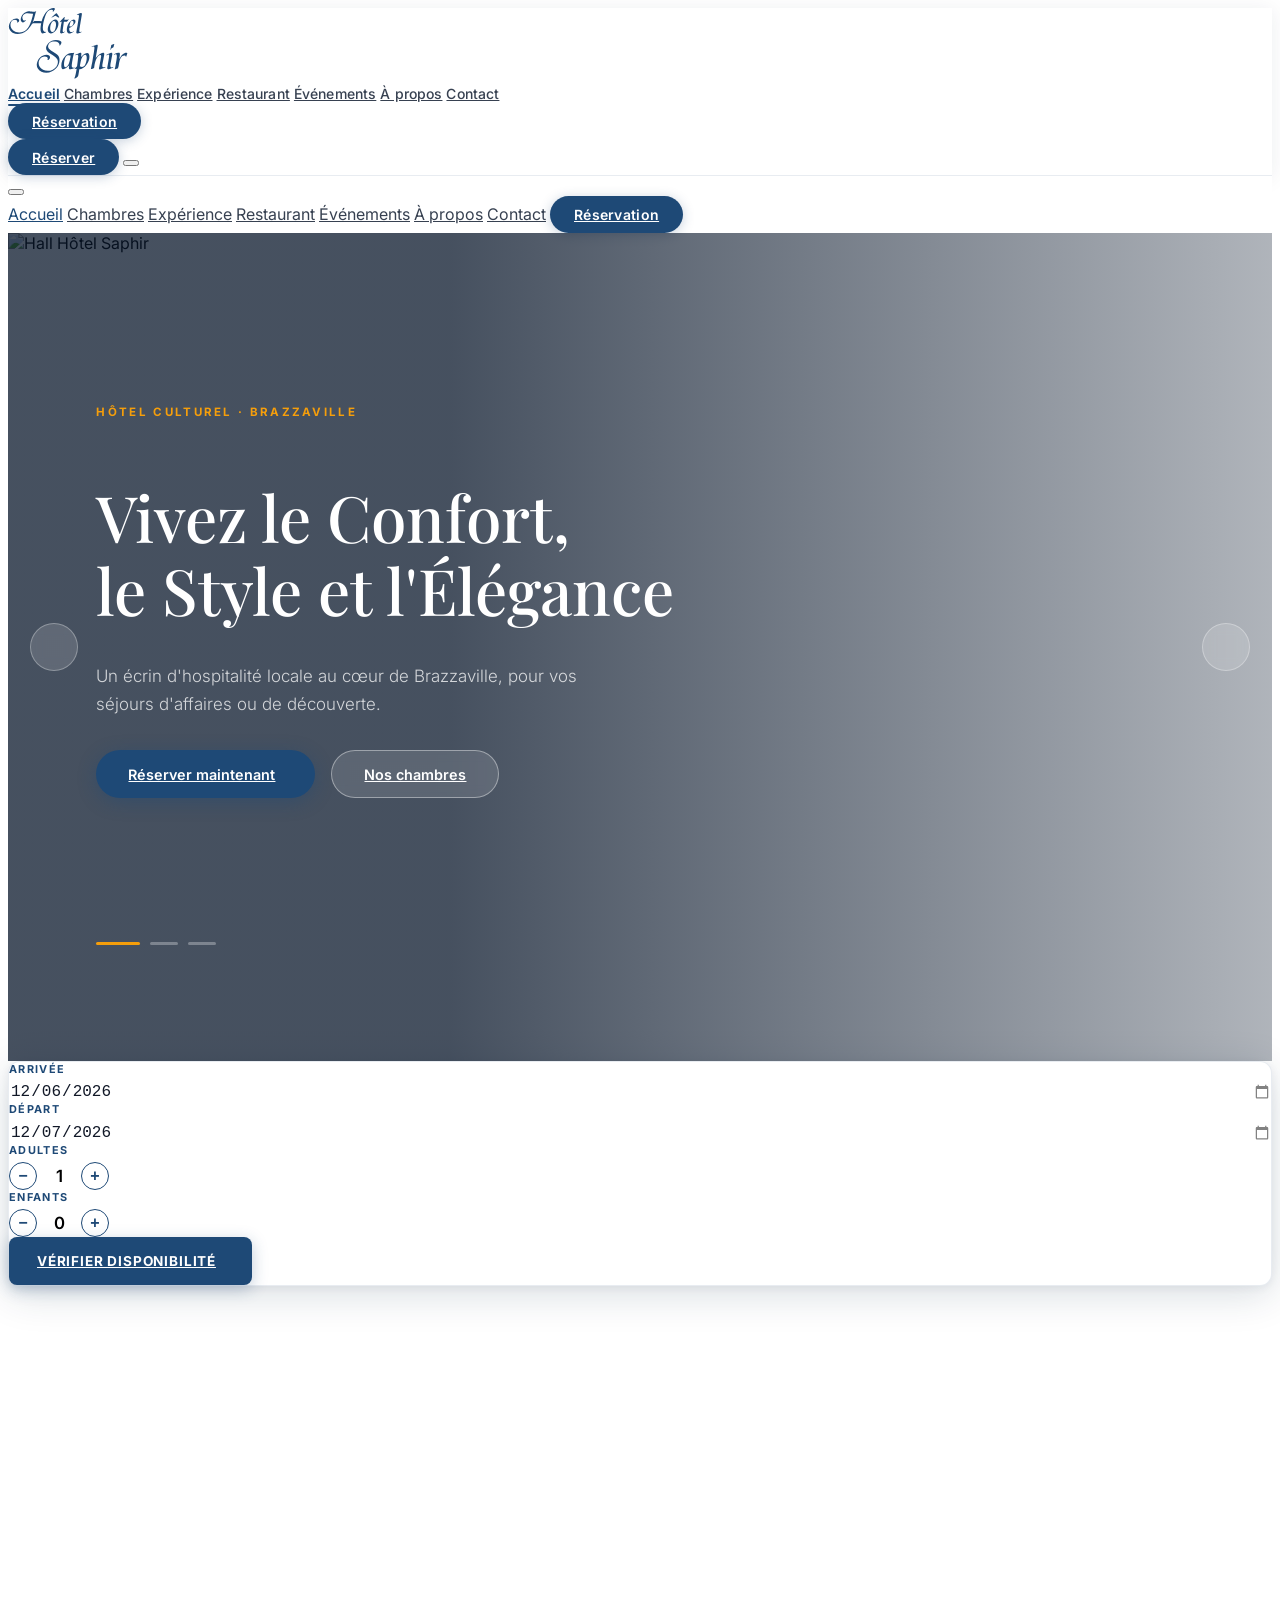
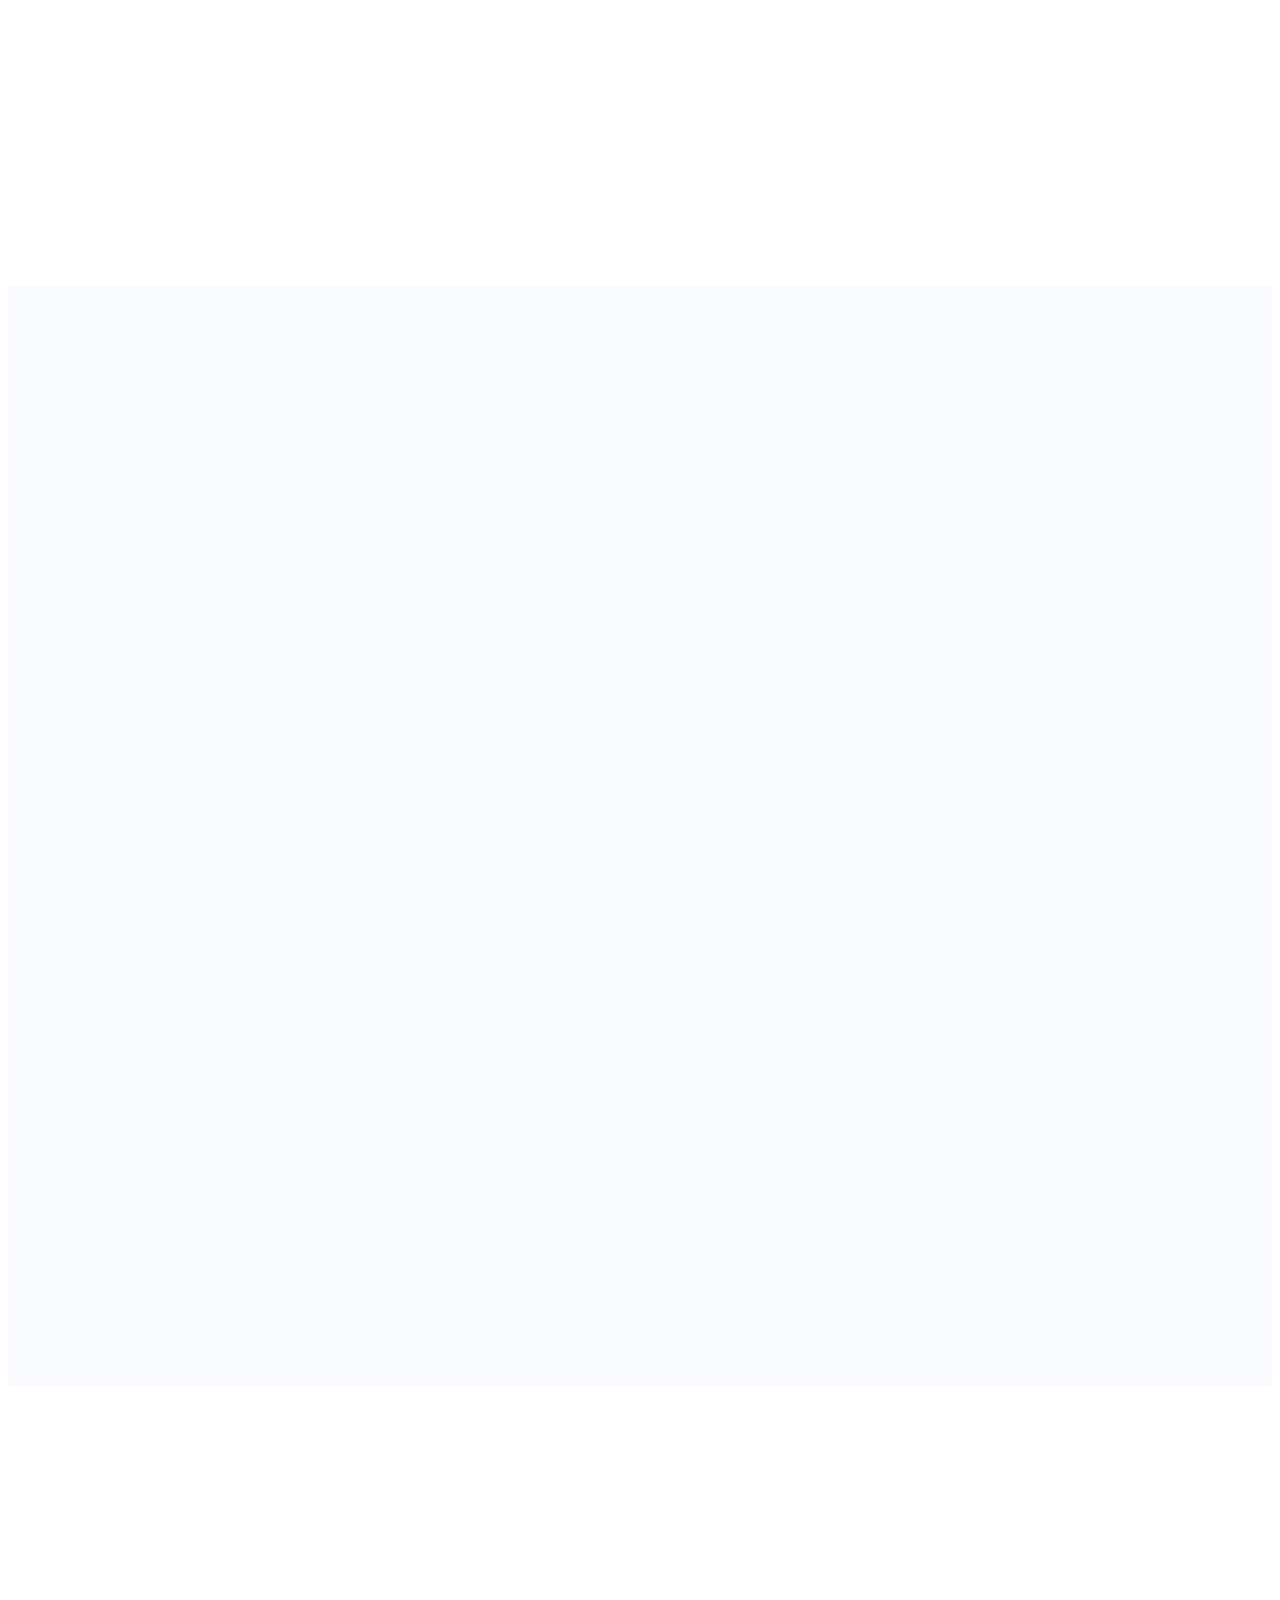
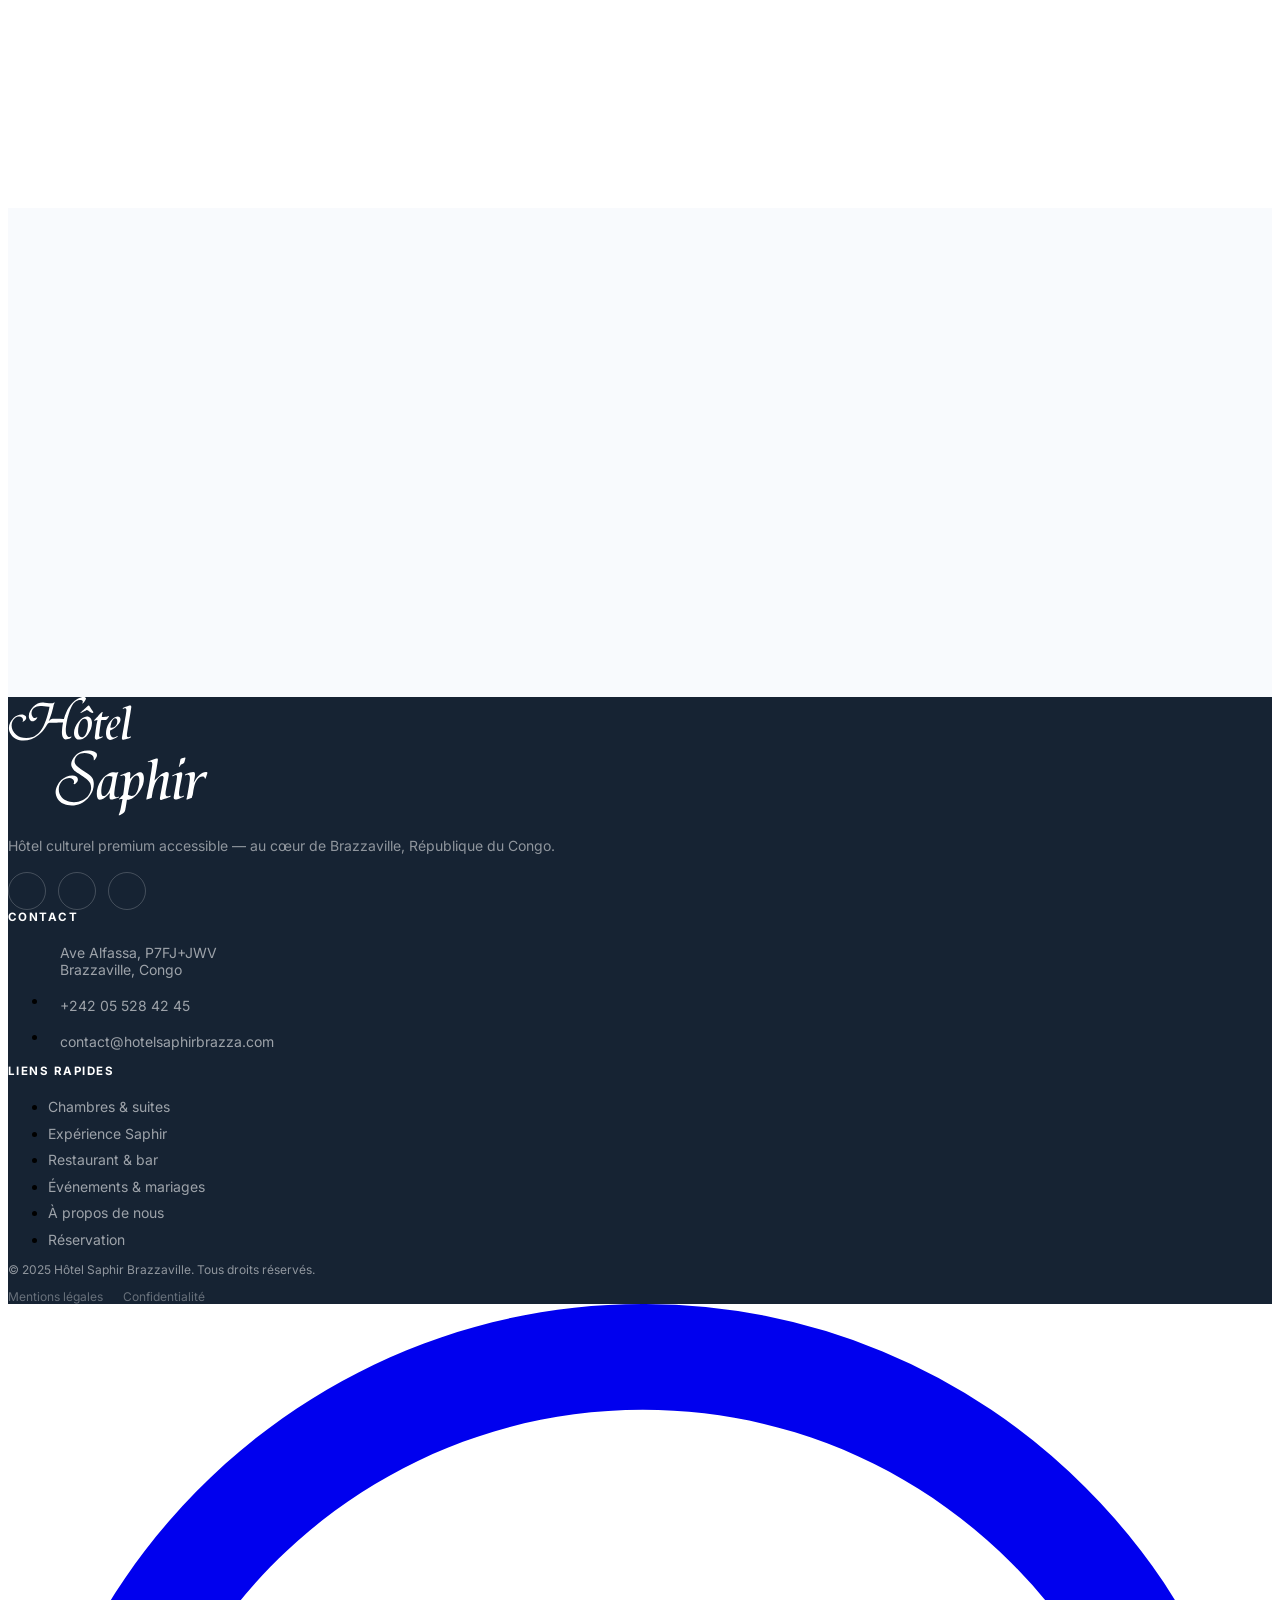
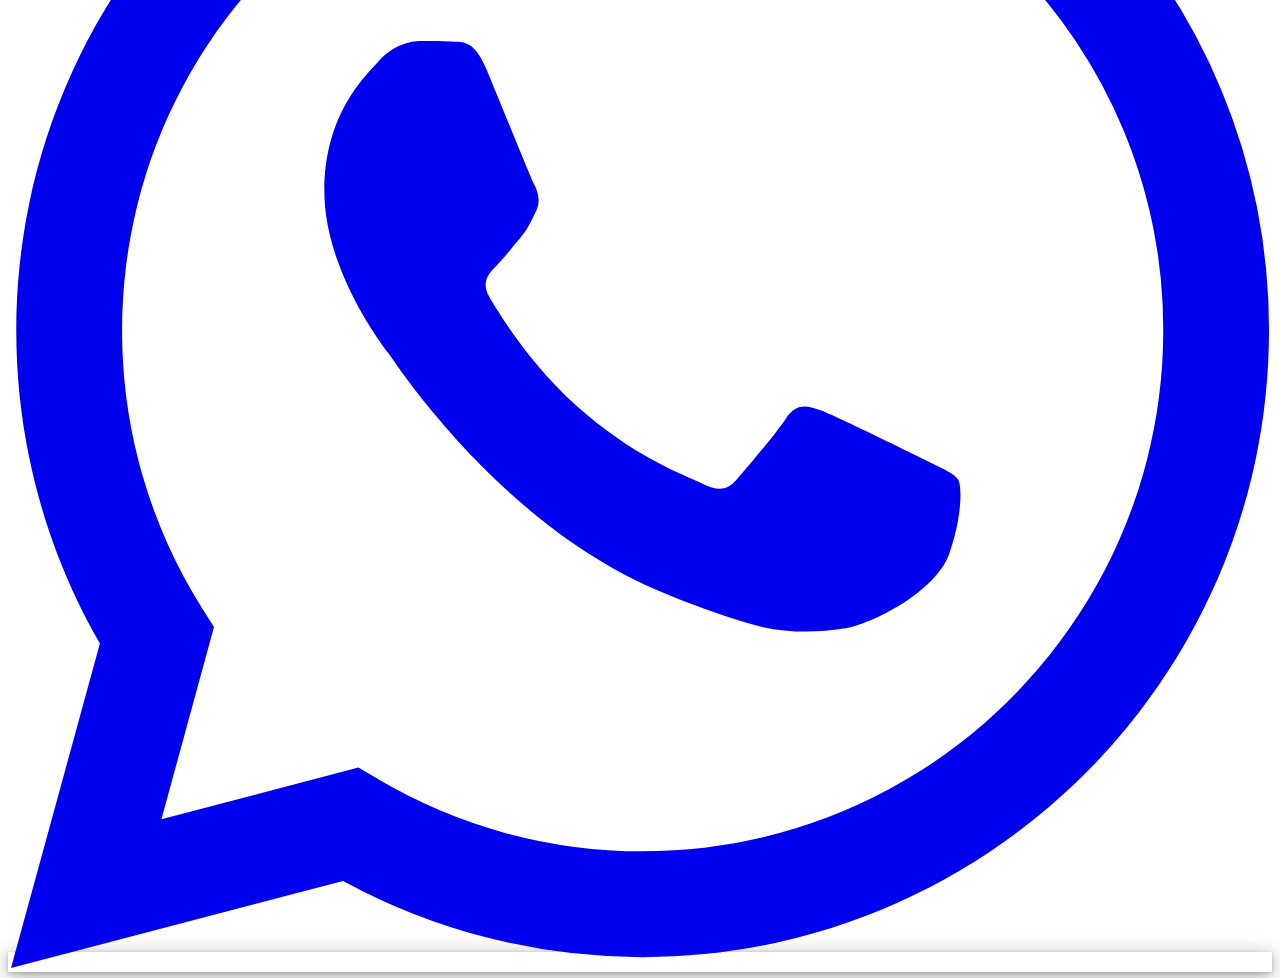
==== commit 07c344c0: "feat(index): refonte homepage style Rivora — slider hero + layout Saphir - NAV : fond blanc, logo en" ====
--- a/index.html
+++ b/index.html
@@ -7,37 +7,158 @@
     <script src="https://cdn.tailwindcss.com"></script>
     <link rel="preconnect" href="https://fonts.googleapis.com">
     <link rel="preconnect" href="https://fonts.gstatic.com" crossorigin>
-    <link href="https://fonts.googleapis.com/css2?family=Inter:wght@400;500&family=Playfair+Display:ital,wght@0,400;0,500;1,400&display=swap" rel="stylesheet">
+    <link href="https://fonts.googleapis.com/css2?family=Inter:wght@300;400;500;600&family=Playfair+Display:ital,wght@0,400;0,500;0,700;1,400;1,500&display=swap" rel="stylesheet">
     <link rel="stylesheet" href="css/saphir.css">
     <script src="https://unpkg.com/lucide@latest"></script>
+    <style>
+        :root { --s-blue:#1e4976; --s-blue-dk:#163a62; --s-gold:#f59e0b; --s-gold-h:#fbbf24; }
+
+        /* ── NAV BLANC ── */
+        nav.saphir-nav { background:#fff !important; border-bottom:1px solid rgba(30,73,118,.10) !important; backdrop-filter:none !important; box-shadow:0 2px 20px rgba(15,42,68,.08) !important; }
+        .saphir-nav .nav-link { color:#374151; font-size:.875rem; font-weight:500; letter-spacing:.01em; transition:color .18s; position:relative; padding-bottom:2px; }
+        .saphir-nav .nav-link::after { content:''; position:absolute; bottom:-2px; left:0; right:0; height:2px; background:var(--s-blue); transform:scaleX(0); transform-origin:left; transition:transform .22s ease; border-radius:1px; }
+        .saphir-nav .nav-link:hover { color:var(--s-blue); }
+        .saphir-nav .nav-link:hover::after, .saphir-nav .nav-link.active::after { transform:scaleX(1); }
+        .saphir-nav .nav-link.active { color:var(--s-blue); font-weight:600; }
+        .saphir-nav .logo-svg { filter:none !important; }
+        .saphir-nav .nav-icon-btn { color:#4b5563; }
+        .saphir-nav .nav-icon-btn:hover { color:var(--s-blue); }
+        .btn-saphir-nav-reserve { background:var(--s-blue); color:#fff; font-weight:600; font-size:.875rem; border-radius:50px; padding:.6rem 1.5rem; transition:background .2s, transform .15s; box-shadow:0 2px 12px rgba(30,73,118,.25); display:inline-block; }
+        .btn-saphir-nav-reserve:hover { background:var(--s-blue-dk); transform:translateY(-1px); }
+        .bg-saphir-nav-scrolled { background:rgba(255,255,255,.97) !important; box-shadow:0 2px 24px rgba(15,42,68,.12) !important; }
+        #mobile-menu-panel { background:#fff !important; }
+        .saphir-mobile-menu-link { color:#374151 !important; border-color:#e5e7eb !important; }
+        .saphir-mobile-menu-link:hover, .saphir-mobile-menu-link.active { color:var(--s-blue) !important; }
+        .saphir-mobile-close-btn { color:#6b7280 !important; }
+
+        /* ── HERO SLIDER ── */
+        .hero-slider { position:relative; width:100%; height:92vh; min-height:560px; overflow:hidden; }
+        .slide { position:absolute; inset:0; opacity:0; transition:opacity .9s ease; }
+        .slide.active { opacity:1; z-index:1; }
+        .slide img { width:100%; height:100%; object-fit:cover; }
+        .slide-overlay { position:absolute; inset:0; background:linear-gradient(to right, rgba(8,22,42,.75) 35%, rgba(8,22,42,.32)); }
+        .slide-content { position:absolute; inset:0; display:flex; flex-direction:column; justify-content:center; padding:0 7% 90px; z-index:2; }
+        .slide-tag { display:inline-block; font-size:.72rem; font-weight:700; letter-spacing:.2em; text-transform:uppercase; color:var(--s-gold); margin-bottom:1.2rem; opacity:0; transform:translateY(22px); transition:opacity .6s .1s ease, transform .6s .1s ease; }
+        .slide-title { font-family:'Playfair Display',Georgia,serif; font-size:clamp(2.2rem,5vw,4.2rem); color:#fff; font-weight:500; line-height:1.13; max-width:680px; margin-bottom:1.2rem; opacity:0; transform:translateY(34px); transition:opacity .7s .28s ease, transform .7s .28s ease; }
+        .slide-sub { font-size:1.0625rem; color:rgba(255,255,255,.76); max-width:500px; font-weight:300; line-height:1.65; margin-bottom:2rem; opacity:0; transform:translateY(22px); transition:opacity .6s .46s ease, transform .6s .46s ease; }
+        .slide-cta { opacity:0; transform:translateY(18px); transition:opacity .55s .62s ease, transform .55s .62s ease; }
+        .slide.active .slide-tag, .slide.active .slide-title, .slide.active .slide-sub, .slide.active .slide-cta { opacity:1; transform:translateY(0); }
+        .slide.leaving .slide-tag, .slide.leaving .slide-title, .slide.leaving .slide-sub, .slide.leaving .slide-cta { opacity:0; transform:translateY(-18px); transition:opacity .4s ease, transform .4s ease; }
+        .slider-arrow { position:absolute; top:50%; transform:translateY(-50%); z-index:10; width:48px; height:48px; border-radius:50%; background:rgba(255,255,255,.14); border:1px solid rgba(255,255,255,.3); color:#fff; display:flex; align-items:center; justify-content:center; cursor:pointer; transition:background .2s; backdrop-filter:blur(6px); }
+        .slider-arrow:hover { background:rgba(255,255,255,.28); }
+        .slider-arrow.prev { left:22px; } .slider-arrow.next { right:22px; }
+        .slider-dots { position:absolute; bottom:116px; left:7%; display:flex; gap:10px; z-index:10; }
+        .slider-dot { width:28px; height:3px; border-radius:2px; background:rgba(255,255,255,.3); cursor:pointer; transition:background .3s, width .3s; }
+        .slider-dot.active { background:var(--s-gold); width:44px; }
+
+        /* ── BOOKING BAR ── */
+        .booking-bar { background:#fff; border-radius:12px; box-shadow:0 8px 40px rgba(15,42,68,.16), 0 2px 8px rgba(15,42,68,.06); border:1px solid rgba(30,73,118,.10); }
+        .bb-divider { width:1px; background:rgba(30,73,118,.12); align-self:stretch; }
+        .bb-field label { font-size:.68rem; font-weight:700; letter-spacing:.12em; text-transform:uppercase; color:var(--s-blue); display:block; margin-bottom:.3rem; }
+        .bb-field input, .bb-field select { border:none; outline:none; background:transparent; font-size:1rem; color:#111827; font-weight:500; width:100%; }
+        .bb-field select { appearance:none; cursor:pointer; }
+        .booking-counter { display:flex; align-items:center; gap:12px; }
+        .booking-counter button { width:28px; height:28px; border-radius:50%; border:1.5px solid var(--s-blue); color:var(--s-blue); display:flex; align-items:center; justify-content:center; cursor:pointer; font-size:1rem; font-weight:600; background:transparent; transition:background .18s, color .18s; }
+        .booking-counter button:hover { background:var(--s-blue); color:#fff; }
+        .booking-counter span { font-weight:600; font-size:1.05rem; min-width:20px; text-align:center; }
+        .btn-check-avail { background:var(--s-blue); color:#fff; border-radius:8px; font-weight:700; font-size:.85rem; letter-spacing:.06em; padding:1rem 1.75rem; transition:background .2s, transform .15s, box-shadow .2s; box-shadow:0 4px 16px rgba(30,73,118,.28); white-space:nowrap; display:inline-flex; align-items:center; gap:8px; text-transform:uppercase; }
+        .btn-check-avail:hover { background:var(--s-blue-dk); transform:translateY(-1px); box-shadow:0 6px 22px rgba(30,73,118,.38); }
+
+        /* ── SECTION TITLES ── */
+        .s-over { font-size:.72rem; font-weight:700; letter-spacing:.18em; text-transform:uppercase; color:var(--s-blue); display:block; margin-bottom:.75rem; }
+        .s-title { font-family:'Playfair Display',Georgia,serif; font-size:clamp(1.9rem,3.8vw,2.7rem); color:#0f172a; font-weight:700; line-height:1.22; }
+        .s-lead { color:#6b7280; max-width:52ch; margin:1rem auto 0; line-height:1.72; font-size:.975rem; }
+
+        /* ── ROOM ROWS ── */
+        .room-row { display:grid; grid-template-columns:280px 1fr auto; background:#fff; border-radius:12px; overflow:hidden; border:1px solid rgba(30,73,118,.10); transition:box-shadow .25s, transform .2s; }
+        .room-row:hover { box-shadow:0 12px 40px rgba(15,42,68,.12); transform:translateY(-2px); }
+        .room-row .rr-img { width:280px; height:200px; object-fit:cover; display:block; }
+        .room-row .rr-info { padding:1.75rem 2rem; }
+        .room-row .rr-meta { padding:1.75rem 2rem; text-align:right; display:flex; flex-direction:column; align-items:flex-end; justify-content:space-between; border-left:1px solid rgba(30,73,118,.08); min-width:200px; }
+        .room-badge-bl { display:inline-flex; background:var(--s-blue); color:#fff; font-size:.62rem; font-weight:700; letter-spacing:.1em; text-transform:uppercase; padding:.28rem .7rem; border-radius:4px; margin-bottom:.75rem; }
+        .room-stars { color:var(--s-gold); display:flex; gap:1px; margin:.45rem 0; font-size:.9rem; }
+        .rr-price-label { font-size:.68rem; font-weight:700; letter-spacing:.1em; text-transform:uppercase; color:#9ca3af; }
+        .rr-price { font-size:1.65rem; font-weight:700; color:#0f172a; line-height:1; }
+        .rr-price span { font-size:.88rem; font-weight:400; color:#6b7280; }
+        .rr-amenity { display:flex; align-items:center; gap:6px; font-size:.78rem; color:#6b7280; }
+        .btn-select { background:var(--s-blue); color:#fff; border-radius:7px; font-weight:600; font-size:.82rem; padding:.65rem 1.4rem; transition:background .2s, transform .15s; display:inline-flex; align-items:center; gap:5px; }
+        .btn-select:hover { background:var(--s-blue-dk); transform:translateX(3px); }
+        @media(max-width:768px){ .room-row{ grid-template-columns:1fr; } .room-row .rr-img{ width:100%; height:200px; } .room-row .rr-meta{ border-left:none; border-top:1px solid rgba(30,73,118,.08); flex-direction:row; align-items:center; text-align:left; } }
+
+        /* ── TESTIMONIAL ── */
+        .testi-band { background:linear-gradient(135deg,#0f2a44 0%,#1e4976 60%,#2460a0 100%); position:relative; overflow:hidden; }
+        .testi-band::before { content:''; position:absolute; top:-80px; right:-80px; width:400px; height:400px; border-radius:50%; background:rgba(255,255,255,.04); pointer-events:none; }
+        .rating-big { font-size:4.5rem; font-weight:800; color:#fff; line-height:1; }
+        .stars-gold { color:var(--s-gold); font-size:1.3rem; letter-spacing:2px; }
+        .quote-txt { font-family:'Playfair Display',Georgia,serif; font-size:clamp(1.2rem,2.4vw,1.9rem); color:#fff; font-weight:500; line-height:1.48; }
+
+        /* ── FACILITIES ── */
+        .fac-grid { display:grid; grid-template-columns:1fr 1fr; gap:1px; background:rgba(30,73,118,.08); }
+        .fac-stat { background:#fff; padding:2.5rem 2rem; }
+        .fac-label { font-size:.63rem; font-weight:700; letter-spacing:.15em; text-transform:uppercase; color:#9ca3af; border-bottom:1px solid #e5e7eb; padding-bottom:.75rem; margin-bottom:1.5rem; }
+        .fac-number { font-family:'Playfair Display',serif; font-size:2.8rem; font-weight:700; color:#0f172a; line-height:1; }
+        .fac-number span { color:var(--s-blue); font-size:2rem; }
+        .fac-desc { font-size:.875rem; color:#6b7280; margin-top:.4rem; }
+        .fac-photo img { width:100%; height:100%; min-height:220px; object-fit:cover; }
+
+        /* ── OFFERS ── */
+        .offer-card { border-radius:12px; overflow:hidden; position:relative; }
+        .offer-card img { width:100%; height:320px; object-fit:cover; transition:transform .5s ease; display:block; }
+        .offer-card:hover img { transform:scale(1.04); }
+        .offer-badge { position:absolute; top:14px; left:14px; background:var(--s-blue); color:#fff; font-size:.66rem; font-weight:700; letter-spacing:.08em; text-transform:uppercase; padding:.3rem .8rem; border-radius:4px; }
+        .offer-overlay { position:absolute; bottom:0; left:0; right:0; padding:1.4rem; background:linear-gradient(to top,rgba(10,28,50,.88),transparent); }
+        .offer-title { font-family:'Playfair Display',serif; color:#fff; font-size:1.2rem; font-weight:500; }
+        .offer-sub { color:rgba(255,255,255,.68); font-size:.82rem; margin-top:.22rem; }
+
+        /* ── FAQ ── */
+        .faq-item { border-bottom:1px solid rgba(30,73,118,.10); }
+        .faq-q { display:flex; justify-content:space-between; align-items:center; padding:1.2rem 0; cursor:pointer; font-weight:500; font-size:.975rem; color:#111827; transition:color .18s; }
+        .faq-q:hover { color:var(--s-blue); }
+        .faq-icon { color:var(--s-blue); transition:transform .3s; flex-shrink:0; }
+        .faq-item.open .faq-q { color:var(--s-blue); }
+        .faq-item.open .faq-icon { transform:rotate(180deg); }
+        .faq-ans { max-height:0; overflow:hidden; transition:max-height .35s ease, padding .35s ease; color:#6b7280; font-size:.93rem; line-height:1.72; }
+        .faq-item.open .faq-ans { max-height:200px; padding-bottom:1.2rem; }
+
+        /* ── FOOTER ── */
+        .ft-dark { background:#162333; }
+        .ft-heading { font-size:.72rem; font-weight:700; letter-spacing:.13em; text-transform:uppercase; color:#fff; margin-bottom:1.25rem; }
+        .ft-dark a { color:rgba(255,255,255,.58); transition:color .18s; text-decoration:none; }
+        .ft-dark a:hover { color:var(--s-gold); }
+        .ft-dark p { color:rgba(255,255,255,.52); }
+        .soc-btn { width:36px; height:36px; border-radius:50%; border:1px solid rgba(255,255,255,.2); display:flex; align-items:center; justify-content:center; color:rgba(255,255,255,.58); transition:border-color .2s, color .2s, background .2s; }
+        .soc-btn:hover { border-color:var(--s-gold); color:var(--s-gold); background:rgba(245,158,11,.1); }
+
+        /* ── UTILS ── */
+        .gsap-reveal { opacity:0; transform:translateY(30px); }
+        a[aria-label="Contacter sur WhatsApp"] { transition:transform .2s, box-shadow .2s; }
+        a[aria-label="Contacter sur WhatsApp"]:hover { transform:scale(1.08) translateY(-2px); box-shadow:0 8px 28px rgba(0,0,0,.3); }
+    </style>
 </head>
-<body class="bg-saphir-page text-zinc-800 text-lg antialiased">
-
-        <nav class="saphir-nav fixed w-full z-50 transition-all duration-300">
+<body class="bg-white text-zinc-800 antialiased" style="font-family:'Inter',system-ui,sans-serif;">
+
+    <!-- ══ NAV BLANC ══ -->
+    <nav class="saphir-nav fixed w-full z-50 transition-all duration-300">
         <div class="max-w-7xl mx-auto px-6 lg:px-8">
             <div class="flex items-center justify-between h-20">
-                <div class="flex-shrink-0">
-                    <a href="index.html" class="flex items-center gap-3">
-                        <img src="logo-hotel-saphir.svg" alt="Hôtel Saphir" class="logo-svg h-11 w-auto" width="120" height="71">
-                    </a>
+                <a href="index.html">
+                    <img src="logo-hotel-saphir.svg" alt="Hôtel Saphir" class="logo-svg h-11 w-auto" width="120" height="71">
+                </a>
+                <div class="hidden lg:flex items-center gap-8">
+                    <a href="index.html" class="nav-link active">Accueil</a>
+                    <a href="chambres.html" class="nav-link">Chambres</a>
+                    <a href="experience.html" class="nav-link">Expérience</a>
+                    <a href="restaurant.html" class="nav-link">Restaurant</a>
+                    <a href="evenements.html" class="nav-link">Événements</a>
+                    <a href="a-propos.html" class="nav-link">À propos</a>
+                    <a href="contact.html" class="nav-link">Contact</a>
                 </div>
                 <div class="hidden lg:block">
-                    <div class="flex items-center gap-7 xl:gap-9">
-                        <a href="index.html" class="nav-link active">Accueil</a>
-                        <a href="chambres.html" class="nav-link">Chambres</a>
-                        <a href="experience.html" class="nav-link">Expérience</a>
-                        <a href="restaurant.html" class="nav-link">Restaurant</a>
-                        <a href="evenements.html" class="nav-link">Événements</a>
-                        <a href="a-propos.html" class="nav-link">À propos</a>
-                        <a href="contact.html" class="nav-link">Contact</a>
-                    </div>
-                </div>
-                <div class="hidden lg:flex items-center gap-4">
-                    <a href="contact.html#reserver" class="inline-flex items-center justify-center px-5 py-2.5 text-sm rounded-sm btn-saphir-nav-reserve transition-all">Réserver</a>
+                    <a href="contact.html#reserver" class="btn-saphir-nav-reserve">Réservation</a>
                 </div>
                 <div class="lg:hidden flex items-center gap-3">
-                    <a href="contact.html#reserver" class="inline-flex items-center justify-center px-3 py-2 text-sm font-medium rounded-sm btn-saphir-nav-reserve transition-all">Réserver</a>
-                    <button type="button" id="mobile-menu-btn" class="nav-icon-btn p-2 focus:outline-none rounded-sm" aria-expanded="false" aria-controls="mobile-menu-panel" aria-label="Ouvrir le menu">
+                    <a href="contact.html#reserver" class="btn-saphir-nav-reserve text-sm px-4 py-2">Réserver</a>
+                    <button id="mobile-menu-btn" class="nav-icon-btn p-2 rounded-sm" aria-label="Ouvrir le menu">
                         <i data-lucide="menu" class="w-6 h-6" stroke-width="1.5"></i>
                     </button>
                 </div>
@@ -45,242 +166,479 @@
         </div>
     </nav>
 
-    <div id="mobile-menu-panel" class="fixed inset-0 z-[60] bg-saphir-menu backdrop-blur-md lg:hidden hidden flex flex-col pt-24 px-6 pb-8" aria-hidden="true">
-        <button type="button" id="mobile-menu-close" class="saphir-mobile-close-btn absolute top-5 right-6 p-2 focus:outline-none rounded-sm" aria-label="Fermer le menu">
+    <!-- Mobile menu -->
+    <div id="mobile-menu-panel" class="fixed inset-0 z-[60] lg:hidden hidden flex-col pt-24 px-6 pb-8" aria-hidden="true">
+        <button id="mobile-menu-close" class="saphir-mobile-close-btn absolute top-5 right-6 p-2 rounded-sm" aria-label="Fermer">
             <i data-lucide="x" class="w-7 h-7" stroke-width="1.5"></i>
         </button>
-        <nav class="flex flex-col gap-1 text-lg border-t border-white/10 pt-6">
-            <a href="index.html" class="saphir-mobile-menu-link active py-3 border-b">Accueil</a>
-            <a href="chambres.html" class="saphir-mobile-menu-link py-3 border-b">Chambres</a>
-            <a href="experience.html" class="saphir-mobile-menu-link py-3 border-b">Expérience</a>
-            <a href="restaurant.html" class="saphir-mobile-menu-link py-3 border-b">Restaurant</a>
-            <a href="evenements.html" class="saphir-mobile-menu-link py-3 border-b">Événements</a>
-            <a href="a-propos.html" class="saphir-mobile-menu-link py-3 border-b">À propos</a>
-            <a href="contact.html" class="saphir-mobile-menu-link py-3 border-b">Contact</a>
-            <a href="contact.html#reserver" class="mt-5 inline-flex justify-center py-3 rounded-sm btn-saphir-nav-reserve font-semibold text-base">Réserver</a>
+        <nav class="flex flex-col gap-1 text-lg border-t border-gray-100 pt-6">
+            <a href="index.html" class="saphir-mobile-menu-link active py-3 border-b border-gray-100">Accueil</a>
+            <a href="chambres.html" class="saphir-mobile-menu-link py-3 border-b border-gray-100">Chambres</a>
+            <a href="experience.html" class="saphir-mobile-menu-link py-3 border-b border-gray-100">Expérience</a>
+            <a href="restaurant.html" class="saphir-mobile-menu-link py-3 border-b border-gray-100">Restaurant</a>
+            <a href="evenements.html" class="saphir-mobile-menu-link py-3 border-b border-gray-100">Événements</a>
+            <a href="a-propos.html" class="saphir-mobile-menu-link py-3 border-b border-gray-100">À propos</a>
+            <a href="contact.html" class="saphir-mobile-menu-link py-3 border-b border-gray-100">Contact</a>
+            <a href="contact.html#reserver" class="mt-5 inline-flex justify-center py-3 rounded-full btn-saphir-nav-reserve font-semibold">Réservation</a>
         </nav>
     </div>
 
-    <section class="relative min-h-[90vh] flex items-center justify-center pt-20">
-        <div class="absolute inset-0 z-0">
-            <img src="https://hoirqrkdgbmvpwutwuwj.supabase.co/storage/v1/object/public/assets/assets/917d6f93-fb36-439a-8c48-884b67b35381_1600w.jpg" alt="" class="w-full h-full object-cover" aria-hidden="true">
-            <!--
-              Vidéo hero : ajoutez assets/video/hero-saphir.mp4 (ou URL) et décommentez :
-            <video class="absolute inset-0 w-full h-full object-cover" autoplay muted loop playsinline
-              poster="https://hoirqrkdgbmvpwutwuwj.supabase.co/storage/v1/object/public/assets/assets/917d6f93-fb36-439a-8c48-884b67b35381_1600w.jpg">
-              <source src="assets/video/hero-saphir.mp4" type="video/mp4">
-            </video>
-            -->
-            <div class="absolute inset-0 bg-saphir-scrim-65"></div>
-            <div class="absolute inset-0 bg-gradient-saphir-hero-up"></div>
-            <div class="absolute inset-0 gradient-saphir-overlay pointer-events-none"></div>
-        </div>
-
-        <div class="relative z-10 text-center px-6 max-w-4xl mx-auto mt-8 hero-inner">
-            <span class="text-saphir-gold font-medium tracking-widest text-sm uppercase mb-4 block">Hôtel culturel · Brazzaville</span>
-            <h1 class="font-serif text-4xl sm:text-5xl md:text-7xl text-white font-medium tracking-tight mb-6 leading-tight">
-                Un écrin culturel au cœur de Brazzaville
-            </h1>
-            <p class="text-lg md:text-xl text-zinc-300 mb-10 max-w-2xl mx-auto font-light">
-                Hôtel premium accessible : hospitalité locale, événements vivants et confort pour vos séjours d’affaires ou de découverte.
-            </p>
-            <div class="flex flex-col sm:flex-row gap-4 justify-center items-center">
-                <a href="contact.html#reserver" class="inline-flex items-center justify-center px-8 py-3.5 text-base font-medium rounded-sm btn-saphir-gold transition-colors w-full sm:w-auto">Réserver</a>
-                <a href="chambres.html" class="inline-flex items-center justify-center px-8 py-3.5 text-base font-medium rounded-sm border border-zinc-400 text-white hover-border-saphir-soft hover:text-saphir-lighter transition-colors w-full sm:w-auto">Découvrir les chambres</a>
-            </div>
-        </div>
-
-        <div class="absolute bottom-0 left-0 w-full translate-y-1/2 z-20 px-6">
-            <div class="max-w-5xl mx-auto bg-saphir-elevated border border-saphir-ui rounded-lg shadow-2xl p-4 md:p-6 flex flex-col md:flex-row gap-4 items-end hero-booking">
-                <div class="w-full md:w-1/4">
-                    <label class="block text-sm text-zinc-700 mb-2">Arrivée</label>
-                    <div class="relative">
-                        <i data-lucide="calendar" class="absolute left-3 top-1/2 -translate-y-1/2 w-5 h-5 text-zinc-500" stroke-width="1.5"></i>
-                        <input type="date" class="w-full bg-saphir-input border border-zinc-200 rounded-sm py-3 pl-10 pr-3 text-base text-zinc-900 focus:outline-none border-saphir-focus transition-colors">
-                    </div>
-                </div>
-                <div class="w-full md:w-1/4">
-                    <label class="block text-sm text-zinc-700 mb-2">Départ</label>
-                    <div class="relative">
-                        <i data-lucide="calendar" class="absolute left-3 top-1/2 -translate-y-1/2 w-5 h-5 text-zinc-500" stroke-width="1.5"></i>
-                        <input type="date" class="w-full bg-saphir-input border border-zinc-200 rounded-sm py-3 pl-10 pr-3 text-base text-zinc-900 focus:outline-none border-saphir-focus transition-colors">
-                    </div>
-                </div>
-                <div class="w-full md:w-1/4">
-                    <label class="block text-sm text-zinc-700 mb-2">Voyageurs</label>
-                    <div class="relative">
-                        <i data-lucide="users" class="absolute left-3 top-1/2 -translate-y-1/2 w-5 h-5 text-zinc-500" stroke-width="1.5"></i>
-                        <select class="w-full bg-saphir-input border border-zinc-200 rounded-sm py-3 pl-10 pr-3 text-base text-zinc-900 appearance-none focus:outline-none border-saphir-focus transition-colors">
-                            <option>1 Adulte</option>
-                            <option selected>2 Adultes</option>
-                            <option>2 Adultes, 1 Enfant</option>
-                        </select>
-                        <i data-lucide="chevron-down" class="absolute right-3 top-1/2 -translate-y-1/2 w-4 h-4 text-zinc-500 pointer-events-none" stroke-width="1.5"></i>
-                    </div>
-                </div>
-                <div class="w-full md:w-1/4 pt-4 md:pt-0">
-                    <a href="contact.html#reserver" class="w-full btn-saphir-gold font-medium py-3 px-6 rounded-sm text-base transition-colors duration-200 flex items-center justify-center gap-2">
-                        Vérifier les disponibilités
-                        <i data-lucide="arrow-right" class="w-4 h-4" stroke-width="1.5"></i>
+    <!-- ══ HERO SLIDER ══ -->
+    <div class="hero-slider" id="heroSlider">
+        <!-- Slide 1 -->
+        <div class="slide active">
+            <img src="https://hoirqrkdgbmvpwutwuwj.supabase.co/storage/v1/object/public/assets/assets/917d6f93-fb36-439a-8c48-884b67b35381_1600w.jpg" alt="Hall Hôtel Saphir" loading="eager">
+            <div class="slide-overlay"></div>
+            <div class="slide-content">
+                <span class="slide-tag">Hôtel culturel · Brazzaville</span>
+                <h1 class="slide-title">Vivez le Confort,<br>le Style et l'Élégance</h1>
+                <p class="slide-sub">Un écrin d'hospitalité locale au cœur de Brazzaville, pour vos séjours d'affaires ou de découverte.</p>
+                <div class="slide-cta" style="display:flex;gap:1rem;flex-wrap:wrap;">
+                    <a href="contact.html#reserver" style="background:var(--s-blue);color:#fff;padding:.9rem 2rem;border-radius:50px;font-weight:600;font-size:.9rem;display:inline-flex;align-items:center;gap:8px;box-shadow:0 4px 18px rgba(30,73,118,.45);">
+                        Réserver maintenant <i data-lucide="arrow-right" class="w-4 h-4" stroke-width="2"></i>
                     </a>
+                    <a href="chambres.html" style="background:rgba(255,255,255,.12);color:#fff;padding:.9rem 2rem;border-radius:50px;font-weight:600;font-size:.9rem;border:1px solid rgba(255,255,255,.4);backdrop-filter:blur(6px);">
+                        Nos chambres
+                    </a>
+                </div>
+            </div>
+        </div>
+        <!-- Slide 2 -->
+        <div class="slide">
+            <img src="https://hoirqrkdgbmvpwutwuwj.supabase.co/storage/v1/object/public/assets/assets/4734259a-bad7-422f-981e-ce01e79184f2_1600w.jpg" alt="Chambre Hôtel Saphir" loading="lazy">
+            <div class="slide-overlay"></div>
+            <div class="slide-content">
+                <span class="slide-tag">Hébergement Premium</span>
+                <h1 class="slide-title">Des Chambres Conçues<br>pour Votre Sérénité</h1>
+                <p class="slide-sub">Du Standard à la Suite Junior, chaque espace conjugue confort contemporain et ancrage culturel congolais.</p>
+                <div class="slide-cta" style="display:flex;gap:1rem;flex-wrap:wrap;">
+                    <a href="chambres.html" style="background:var(--s-blue);color:#fff;padding:.9rem 2rem;border-radius:50px;font-weight:600;font-size:.9rem;display:inline-flex;align-items:center;gap:8px;box-shadow:0 4px 18px rgba(30,73,118,.45);">
+                        Voir les chambres <i data-lucide="arrow-right" class="w-4 h-4" stroke-width="2"></i>
+                    </a>
+                </div>
+            </div>
+        </div>
+        <!-- Slide 3 -->
+        <div class="slide">
+            <img src="https://images.unsplash.com/photo-1414235077428-338989a2e8c0?auto=format&fit=crop&q=80&w=1600" alt="Restaurant Hôtel Saphir" loading="lazy">
+            <div class="slide-overlay"></div>
+            <div class="slide-content">
+                <span class="slide-tag">Gastronomie & Culture</span>
+                <h1 class="slide-title">Saveurs Locales,<br>Ambiance Raffinée</h1>
+                <p class="slide-sub">Notre restaurant célèbre la richesse culinaire du Congo dans un cadre chaleureux et élégant au cœur de Brazzaville.</p>
+                <div class="slide-cta" style="display:flex;gap:1rem;flex-wrap:wrap;">
+                    <a href="restaurant.html" style="background:var(--s-blue);color:#fff;padding:.9rem 2rem;border-radius:50px;font-weight:600;font-size:.9rem;display:inline-flex;align-items:center;gap:8px;box-shadow:0 4px 18px rgba(30,73,118,.45);">
+                        Découvrir le restaurant <i data-lucide="arrow-right" class="w-4 h-4" stroke-width="2"></i>
+                    </a>
+                </div>
+            </div>
+        </div>
+        <!-- Controls -->
+        <button class="slider-arrow prev" id="sliderPrev" aria-label="Précédent"><i data-lucide="chevron-left" class="w-6 h-6" stroke-width="2"></i></button>
+        <button class="slider-arrow next" id="sliderNext" aria-label="Suivant"><i data-lucide="chevron-right" class="w-6 h-6" stroke-width="2"></i></button>
+        <div class="slider-dots" id="sliderDots">
+            <div class="slider-dot active" data-dot="0"></div>
+            <div class="slider-dot" data-dot="1"></div>
+            <div class="slider-dot" data-dot="2"></div>
+        </div>
+    </div>
+
+    <!-- ══ BOOKING BAR ══ -->
+    <div class="relative z-20 px-4 md:px-8 -mt-8">
+        <div class="max-w-5xl mx-auto booking-bar px-6 py-5 flex flex-col md:flex-row gap-0 items-stretch">
+            <div class="bb-field flex-1 px-4 py-2">
+                <label>Arrivée</label>
+                <input type="date" id="bb-checkin">
+            </div>
+            <div class="bb-divider hidden md:block mx-2"></div>
+            <div class="bb-field flex-1 px-4 py-2">
+                <label>Départ</label>
+                <input type="date" id="bb-checkout">
+            </div>
+            <div class="bb-divider hidden md:block mx-2"></div>
+            <div class="bb-field px-4 py-2">
+                <label>Adultes</label>
+                <div class="booking-counter">
+                    <button type="button" onclick="adjustCount('adults',-1)">−</button>
+                    <span id="adults-count">1</span>
+                    <button type="button" onclick="adjustCount('adults',1)">+</button>
+                </div>
+            </div>
+            <div class="bb-divider hidden md:block mx-2"></div>
+            <div class="bb-field px-4 py-2">
+                <label>Enfants</label>
+                <div class="booking-counter">
+                    <button type="button" onclick="adjustCount('children',-1)">−</button>
+                    <span id="children-count">0</span>
+                    <button type="button" onclick="adjustCount('children',1)">+</button>
+                </div>
+            </div>
+            <div class="hidden md:block w-4"></div>
+            <div class="flex items-center pt-4 md:pt-0">
+                <a href="contact.html#reserver" class="btn-check-avail">
+                    Vérifier disponibilité <i data-lucide="search" class="w-4 h-4" stroke-width="2"></i>
+                </a>
+            </div>
+        </div>
+    </div>
+
+    <!-- ══ CHAMBRES ══ -->
+    <section class="pt-24 pb-20 px-4 md:px-8">
+        <div class="max-w-5xl mx-auto">
+            <div class="text-center mb-14 gsap-reveal">
+                <span class="s-over">Profitez de votre séjour</span>
+                <h2 class="s-title">Explorer nos Chambres</h2>
+                <p class="s-lead text-center">Une sélection soignée d'espaces élégants. Du Standard à la Suite, chaque détail est pensé pour un séjour mémorable.</p>
+            </div>
+
+            <div class="room-row mb-6 gsap-reveal">
+                <img class="rr-img" src="https://images.unsplash.com/photo-1611892440504-42a792e24d32?auto=format&fit=crop&q=80&w=600" alt="Chambre Standard">
+                <div class="rr-info">
+                    <h3 style="font-family:'Playfair Display',serif;font-size:1.25rem;font-weight:600;color:#0f172a;margin-bottom:.35rem;">Chambre Standard</h3>
+                    <div class="room-stars">★★★★★</div>
+                    <p style="color:#6b7280;font-size:.875rem;line-height:1.65;margin-bottom:1rem;">Conçue pour les voyageurs qui allient confort essentiel et valeur, la chambre Standard offre un espace moderne et apaisé.</p>
+                    <div style="display:flex;gap:1.25rem;flex-wrap:wrap;">
+                        <div class="rr-amenity"><i data-lucide="users" class="w-4 h-4" stroke-width="1.5"></i> 2 personnes</div>
+                        <div class="rr-amenity"><i data-lucide="maximize-2" class="w-4 h-4" stroke-width="1.5"></i> 20 m²</div>
+                        <div class="rr-amenity"><i data-lucide="wifi" class="w-4 h-4" stroke-width="1.5"></i> Wi-Fi inclus</div>
+                    </div>
+                </div>
+                <div class="rr-meta">
+                    <div>
+                        <div class="rr-price-label">À partir de</div>
+                        <div class="rr-price">45 000 <span>FCFA/nuit</span></div>
+                    </div>
+                    <a href="chambres.html" class="btn-select mt-4">Choisir <i data-lucide="arrow-right" class="w-3.5 h-3.5" stroke-width="2"></i></a>
+                </div>
+            </div>
+
+            <div class="room-row mb-6 gsap-reveal">
+                <div class="relative">
+                    <img class="rr-img" src="https://images.unsplash.com/photo-1571896349842-33c89424de2d?auto=format&fit=crop&q=80&w=600" alt="Chambre Supérieure">
+                    <div class="room-badge-bl" style="position:absolute;top:12px;left:12px;">Meilleure vente</div>
+                </div>
+                <div class="rr-info">
+                    <h3 style="font-family:'Playfair Display',serif;font-size:1.25rem;font-weight:600;color:#0f172a;margin-bottom:.35rem;">Chambre Supérieure</h3>
+                    <div class="room-stars">★★★★★</div>
+                    <p style="color:#6b7280;font-size:.875rem;line-height:1.65;margin-bottom:1rem;">Pour les hôtes qui apprécient le confort raffiné, la Supérieure allie espace généreux et finitions soignées dans un cadre lumineux.</p>
+                    <div style="display:flex;gap:1.25rem;flex-wrap:wrap;">
+                        <div class="rr-amenity"><i data-lucide="users" class="w-4 h-4" stroke-width="1.5"></i> 2 personnes</div>
+                        <div class="rr-amenity"><i data-lucide="maximize-2" class="w-4 h-4" stroke-width="1.5"></i> 28 m²</div>
+                        <div class="rr-amenity"><i data-lucide="coffee" class="w-4 h-4" stroke-width="1.5"></i> Petit-déj inclus</div>
+                    </div>
+                </div>
+                <div class="rr-meta">
+                    <div>
+                        <div class="rr-price-label">À partir de</div>
+                        <div class="rr-price">65 000 <span>FCFA/nuit</span></div>
+                    </div>
+                    <a href="chambres.html" class="btn-select mt-4">Choisir <i data-lucide="arrow-right" class="w-3.5 h-3.5" stroke-width="2"></i></a>
+                </div>
+            </div>
+
+            <div class="room-row gsap-reveal">
+                <img class="rr-img" src="https://images.unsplash.com/photo-1631049307264-da0ec9d70304?auto=format&fit=crop&q=80&w=600" alt="Suite Junior">
+                <div class="rr-info">
+                    <h3 style="font-family:'Playfair Display',serif;font-size:1.25rem;font-weight:600;color:#0f172a;margin-bottom:.35rem;">Suite Junior</h3>
+                    <div class="room-stars">★★★★½</div>
+                    <p style="color:#6b7280;font-size:.875rem;line-height:1.65;margin-bottom:1rem;">Notre suite offre un espace de vie séparé, une décoration inspirée du patrimoine congolais et un confort haut de gamme.</p>
+                    <div style="display:flex;gap:1.25rem;flex-wrap:wrap;">
+                        <div class="rr-amenity"><i data-lucide="users" class="w-4 h-4" stroke-width="1.5"></i> 2–3 personnes</div>
+                        <div class="rr-amenity"><i data-lucide="maximize-2" class="w-4 h-4" stroke-width="1.5"></i> 40 m²</div>
+                        <div class="rr-amenity"><i data-lucide="tv" class="w-4 h-4" stroke-width="1.5"></i> Smart TV</div>
+                    </div>
+                </div>
+                <div class="rr-meta">
+                    <div>
+                        <div class="rr-price-label">À partir de</div>
+                        <div class="rr-price">95 000 <span>FCFA/nuit</span></div>
+                    </div>
+                    <a href="chambres.html" class="btn-select mt-4">Choisir <i data-lucide="arrow-right" class="w-3.5 h-3.5" stroke-width="2"></i></a>
                 </div>
             </div>
         </div>
     </section>
 
-    <section class="pt-40 pb-20 md:pt-48 md:pb-24 px-6 lg:px-8 max-w-7xl mx-auto">
-        <div class="grid grid-cols-1 lg:grid-cols-2 gap-14 items-center">
+    <!-- ══ TESTIMONIAL ══ -->
+    <section class="testi-band py-20 px-6 gsap-reveal">
+        <div class="max-w-5xl mx-auto grid grid-cols-1 md:grid-cols-2 gap-12 items-center">
+            <div>
+                <div class="rating-big">4.9</div>
+                <div class="stars-gold mt-2">★★★★★</div>
+                <p style="color:rgba(255,255,255,.52);font-size:.875rem;margin-top:.5rem;">(300+ Avis vérifiés)</p>
+            </div>
+            <div>
+                <div class="stars-gold mb-4" style="font-size:1rem;">★★★★★</div>
+                <p class="quote-txt">"Une hospitalité exceptionnelle et un confort incomparable. Le choix parfait pour un séjour relaxant et ressourçant à Brazzaville."</p>
+                <p style="color:rgba(255,255,255,.52);font-size:.875rem;font-weight:600;margin-top:1.5rem;">— Marie K., Kinshasa</p>
+            </div>
+        </div>
+    </section>
+
+    <!-- ══ FACILITIES ══ -->
+    <section class="py-24 px-4 md:px-8 bg-white">
+        <div class="max-w-5xl mx-auto">
+            <div class="text-center mb-14 gsap-reveal">
+                <span class="s-over">Bienvenue à l'Hôtel Saphir</span>
+                <h2 class="s-title">Nos Infrastructures</h2>
+                <p class="s-lead text-center">Des chambres premium aux services complets, notre équipe veille à rendre chaque séjour confortable, du check-in au check-out.</p>
+            </div>
+            <div class="grid grid-cols-1 md:grid-cols-2 gap-6 gsap-reveal">
+                <div class="rounded-xl overflow-hidden" style="min-height:400px;">
+                    <img src="https://images.unsplash.com/photo-1582719478250-c89cae4dc85b?auto=format&fit=crop&q=80&w=800" alt="Installations Saphir" style="width:100%;height:100%;object-fit:cover;min-height:400px;">
+                </div>
+                <div class="fac-grid rounded-xl overflow-hidden">
+                    <div class="fac-stat">
+                        <div class="fac-label">Chambres & suites</div>
+                        <div class="fac-number">40<span>+</span></div>
+                        <div class="fac-desc">chambres & suites premium</div>
+                    </div>
+                    <div class="fac-stat">
+                        <div class="fac-label">Visiteurs annuels</div>
+                        <div class="fac-number">3 200<span>+</span></div>
+                        <div class="fac-desc">Hôtes satisfaits</div>
+                    </div>
+                    <div class="fac-stat" style="background:#f8fafd;">
+                        <div class="fac-label">Menu signature</div>
+                        <div class="fac-number">30<span>+</span></div>
+                        <div class="fac-desc">plats & boissons signature</div>
+                    </div>
+                    <div class="fac-photo" style="background:#e8eff7;overflow:hidden;">
+                        <img src="https://images.unsplash.com/photo-1571003123894-1f0594d2b5d9?auto=format&fit=crop&q=80&w=400" alt="Service Saphir">
+                    </div>
+                </div>
+            </div>
+        </div>
+    </section>
+
+    <!-- ══ OFFRES ══ -->
+    <section class="py-20 px-4 md:px-8" style="background:#f8fafd;">
+        <div class="max-w-5xl mx-auto">
+            <div class="text-center mb-14 gsap-reveal">
+                <span class="s-over">Offres exclusives</span>
+                <h2 class="s-title">Dernières Offres de l'Hôtel</h2>
+            </div>
+            <div class="grid grid-cols-1 md:grid-cols-3 gap-5 gsap-reveal">
+                <div class="offer-card">
+                    <img src="https://images.unsplash.com/photo-1414235077428-338989a2e8c0?auto=format&fit=crop&q=80&w=600" alt="Séjour romantique">
+                    <div class="offer-badge">20% OFF</div>
+                    <div class="offer-overlay">
+                        <div class="offer-title">Séjour Romantique</div>
+                        <div class="offer-sub">20% sur les weekends en couple</div>
+                    </div>
+                </div>
+                <div class="offer-card">
+                    <img src="https://images.unsplash.com/photo-1566073771259-6a8506099945?auto=format&fit=crop&q=80&w=600" alt="Early Bird">
+                    <div class="offer-badge">30% OFF</div>
+                    <div class="offer-overlay">
+                        <div class="offer-title">Réservation Anticipée</div>
+                        <div class="offer-sub">Économisez jusqu'à 30% sur vos chambres</div>
+                    </div>
+                </div>
+                <div class="offer-card">
+                    <img src="https://images.unsplash.com/photo-1511795409834-ef04bbd61622?auto=format&fit=crop&q=80&w=600" alt="Famille">
+                    <div class="offer-overlay">
+                        <div class="offer-title">Escapade en Famille</div>
+                        <div class="offer-sub">Enfants logés & petit-déjeuner offerts</div>
+                    </div>
+                </div>
+            </div>
+        </div>
+    </section>
+
+    <!-- ══ EXPÉRIENCE ══ -->
+    <section class="py-20 px-4 md:px-8 bg-white">
+        <div class="max-w-5xl mx-auto">
+            <div class="text-center mb-14 gsap-reveal">
+                <span class="s-over">Découvrir</span>
+                <h2 class="s-title">L'Expérience Saphir</h2>
+                <p class="s-lead text-center">Chaque espace raconte une facette de Brazzaville — choisissez votre prochaine étape.</p>
+            </div>
+            <div class="grid grid-cols-2 md:grid-cols-4 gap-4 gsap-reveal">
+                <a href="experience.html" class="group block rounded-xl overflow-hidden relative" style="aspect-ratio:3/4;">
+                    <img src="https://images.unsplash.com/photo-1571896349842-33c89424de2d?auto=format&fit=crop&q=80&w=400" alt="Piscine" class="w-full h-full object-cover transition-transform duration-500 group-hover:scale-105">
+                    <div class="absolute inset-0" style="background:linear-gradient(to top,rgba(10,28,50,.82),transparent 55%);"></div>
+                    <div class="absolute bottom-0 left-0 p-4">
+                        <div style="font-size:.65rem;font-weight:700;letter-spacing:.14em;text-transform:uppercase;color:var(--s-gold);margin-bottom:.3rem;">Lifestyle</div>
+                        <div style="font-family:'Playfair Display',serif;color:#fff;font-size:.95rem;font-weight:500;">Piscine & Bar</div>
+                    </div>
+                </a>
+                <a href="restaurant.html" class="group block rounded-xl overflow-hidden relative" style="aspect-ratio:3/4;">
+                    <img src="https://images.unsplash.com/photo-1414235077428-338989a2e8c0?auto=format&fit=crop&q=80&w=400" alt="Restaurant" class="w-full h-full object-cover transition-transform duration-500 group-hover:scale-105">
+                    <div class="absolute inset-0" style="background:linear-gradient(to top,rgba(10,28,50,.82),transparent 55%);"></div>
+                    <div class="absolute bottom-0 left-0 p-4">
+                        <div style="font-size:.65rem;font-weight:700;letter-spacing:.14em;text-transform:uppercase;color:var(--s-gold);margin-bottom:.3rem;">Gastronomie</div>
+                        <div style="font-family:'Playfair Display',serif;color:#fff;font-size:.95rem;font-weight:500;">Restaurant</div>
+                    </div>
+                </a>
+                <a href="evenements.html" class="group block rounded-xl overflow-hidden relative" style="aspect-ratio:3/4;">
+                    <img src="https://images.unsplash.com/photo-1511795409834-ef04bbd61622?auto=format&fit=crop&q=80&w=400" alt="Événements" class="w-full h-full object-cover transition-transform duration-500 group-hover:scale-105">
+                    <div class="absolute inset-0" style="background:linear-gradient(to top,rgba(10,28,50,.82),transparent 55%);"></div>
+                    <div class="absolute bottom-0 left-0 p-4">
+                        <div style="font-size:.65rem;font-weight:700;letter-spacing:.14em;text-transform:uppercase;color:var(--s-gold);margin-bottom:.3rem;">Événementiel</div>
+                        <div style="font-family:'Playfair Display',serif;color:#fff;font-size:.95rem;font-weight:500;">Mariages & Pro</div>
+                    </div>
+                </a>
+                <a href="a-propos.html" class="group block rounded-xl overflow-hidden relative" style="aspect-ratio:3/4;">
+                    <img src="https://hoirqrkdgbmvpwutwuwj.supabase.co/storage/v1/object/public/assets/assets/4734259a-bad7-422f-981e-ce01e79184f2_1600w.jpg" alt="À propos" class="w-full h-full object-cover transition-transform duration-500 group-hover:scale-105">
+                    <div class="absolute inset-0" style="background:linear-gradient(to top,rgba(10,28,50,.82),transparent 55%);"></div>
+                    <div class="absolute bottom-0 left-0 p-4">
+                        <div style="font-size:.65rem;font-weight:700;letter-spacing:.14em;text-transform:uppercase;color:var(--s-gold);margin-bottom:.3rem;">Notre ADN</div>
+                        <div style="font-family:'Playfair Display',serif;color:#fff;font-size:.95rem;font-weight:500;">Notre Histoire</div>
+                    </div>
+                </a>
+            </div>
+        </div>
+    </section>
+
+    <!-- ══ FAQ ══ -->
+    <section class="py-20 px-4 md:px-8" style="background:#f8fafd;">
+        <div class="max-w-3xl mx-auto">
+            <div class="text-center mb-12 gsap-reveal">
+                <span class="s-over">Questions fréquentes</span>
+                <h2 class="s-title">Tout ce qu'il faut savoir</h2>
+            </div>
             <div class="gsap-reveal">
-                <span class="text-saphir-light font-medium tracking-widest text-sm uppercase mb-4 block">Notre ADN</span>
-                <h2 class="font-serif text-3xl md:text-5xl text-zinc-900 font-medium tracking-tight mb-6 leading-tight">
-                    Culture, convivialité et élégance accessible
-                </h2>
-                <p class="text-zinc-600 mb-6 leading-relaxed">
-                    Au centre de Brazzaville, l’Hôtel Saphir allie confort contemporain et ancrage local : restaurant, bar, piscine, événements et une touche unique avec notre cadre et notre faune.
-                </p>
-                <a href="a-propos.html" class="inline-flex items-center link-saphir-gold font-medium transition-colors">
-                    Lire notre histoire
-                    <i data-lucide="arrow-right" class="ml-2 w-4 h-4" stroke-width="1.5"></i>
-                </a>
-            </div>
-            <div class="relative h-[480px] lg:h-[560px] rounded-lg overflow-hidden border border-zinc-200/70 gsap-reveal">
-                <img src="https://hoirqrkdgbmvpwutwuwj.supabase.co/storage/v1/object/public/assets/assets/4734259a-bad7-422f-981e-ce01e79184f2_1600w.jpg" alt="Hall et accueil de l’Hôtel Saphir" class="absolute inset-0 w-full h-full object-cover">
+                <div class="faq-item">
+                    <div class="faq-q" onclick="toggleFaq(this)">Quels sont les horaires de check-in et check-out ?<i data-lucide="chevron-down" class="faq-icon w-5 h-5" stroke-width="2"></i></div>
+                    <div class="faq-ans">Le check-in s'effectue à partir de 14h00 et le check-out avant 12h00. Nous proposons un early check-in et late check-out selon disponibilité sur demande à la réception.</div>
+                </div>
+                <div class="faq-item">
+                    <div class="faq-q" onclick="toggleFaq(this)">Le Wi-Fi est-il disponible dans tout l'hôtel ?<i data-lucide="chevron-down" class="faq-icon w-5 h-5" stroke-width="2"></i></div>
+                    <div class="faq-ans">Oui, le Wi-Fi haut débit est disponible gratuitement dans toutes les chambres et les espaces communs (restaurant, bar, lobby, salle de réunion).</div>
+                </div>
+                <div class="faq-item">
+                    <div class="faq-q" onclick="toggleFaq(this)">Proposez-vous un service de transfert depuis l'aéroport ?<i data-lucide="chevron-down" class="faq-icon w-5 h-5" stroke-width="2"></i></div>
+                    <div class="faq-ans">Nous pouvons organiser un transfert depuis l'aéroport Maya-Maya sur demande préalable. Contactez notre équipe pour les tarifs et disponibilités.</div>
+                </div>
+                <div class="faq-item">
+                    <div class="faq-q" onclick="toggleFaq(this)">Les animaux de compagnie sont-ils acceptés ?<i data-lucide="chevron-down" class="faq-icon w-5 h-5" stroke-width="2"></i></div>
+                    <div class="faq-ans">Nous n'acceptons pas les animaux de compagnie dans l'établissement, afin de garantir le confort de tous nos hôtes.</div>
+                </div>
+                <div class="faq-item">
+                    <div class="faq-q" onclick="toggleFaq(this)">Quelles installations pour les événements professionnels ?<i data-lucide="chevron-down" class="faq-icon w-5 h-5" stroke-width="2"></i></div>
+                    <div class="faq-ans">L'Hôtel Saphir dispose de salles modulables pour séminaires, conférences et réceptions jusqu'à 200 personnes, avec équipements audiovisuels et service traiteur.</div>
+                </div>
+                <div class="faq-item">
+                    <div class="faq-q" onclick="toggleFaq(this)">Le petit-déjeuner est-il inclus dans le prix ?<i data-lucide="chevron-down" class="faq-icon w-5 h-5" stroke-width="2"></i></div>
+                    <div class="faq-ans">Le petit-déjeuner est inclus dans les formules Supérieure et Suite. Pour la chambre Standard, il peut être ajouté à la réservation. Notre buffet propose spécialités locales et internationales.</div>
+                </div>
             </div>
         </div>
     </section>
 
-    <section class="saphir-reviews-band py-16 px-6 lg:px-8 gsap-reveal">
-        <div class="max-w-3xl mx-auto text-center">
-            <span class="saphir-overline" style="color:#fcd34d;">Avis clients</span>
-            <h2 class="font-serif text-2xl md:text-3xl font-medium mb-4" style="color:#fff;">La voix de nos hôtes</h2>
-            <p class="mb-6" style="color:rgba(255,255,255,0.72);">Les avis clients seront intégrés ici (Google, Tripadvisor ou témoignages vérifiés).</p>
-            <a href="https://www.google.com/search?q=Hotel+Saphir+Brazzaville" rel="noopener noreferrer" target="_blank" class="inline-flex items-center gap-2 font-semibold transition-colors" style="color:#fbbf24;">
-                Rechercher l’hôtel sur Google
-                <i data-lucide="external-link" class="w-4 h-4" stroke-width="1.5"></i>
-            </a>
-        </div>
-    </section>
-
-    <section class="py-24 px-6 lg:px-8 max-w-7xl mx-auto">
-        <div class="flex flex-col md:flex-row justify-between items-end gap-6 mb-14 gsap-reveal">
-            <div>
-                <span class="text-saphir-light font-medium tracking-widest text-sm uppercase mb-3 block">Découvrir</span>
-                <h2 class="font-serif text-3xl md:text-5xl text-zinc-900 font-medium tracking-tight">L’expérience Saphir</h2>
-                <p class="text-zinc-600 mt-4 max-w-xl">Chaque espace raconte une facette de Brazzaville — choisissez votre prochaine étape.</p>
-            </div>
-        </div>
-        <div class="grid grid-cols-1 sm:grid-cols-2 gap-6">
-            <a href="chambres.html" class="group relative min-h-[280px] rounded-sm overflow-hidden border border-zinc-200 hover-border-saphir-card transition-all gsap-reveal">
-                <img src="https://images.unsplash.com/photo-1611892440504-42a792e24d32?auto=format&fit=crop&q=80&w=1200" alt="Chambres" class="absolute inset-0 w-full h-full object-cover transition-transform duration-700 group-hover:scale-105">
-                <div class="absolute inset-0 bg-gradient-saphir-card-up"></div>
-                <div class="absolute inset-0 p-8 flex flex-col justify-end">
-                    <span class="text-saphir-gold text-xs font-medium tracking-wider uppercase mb-1">Hébergement</span>
-                    <h3 class="font-serif text-2xl text-white">Chambres &amp; suites</h3>
-                    <span class="text-zinc-300 text-sm mt-2 group-hover:text-white transition-colors">Standard à Suite Junior — voir les catégories</span>
-                </div>
-            </a>
-            <a href="experience.html" class="group relative min-h-[280px] rounded-sm overflow-hidden border border-zinc-200 hover-border-saphir-card transition-all gsap-reveal">
-                <img src="https://images.unsplash.com/photo-1571896349842-33c89424de2d?auto=format&fit=crop&q=80&w=1200" alt="Piscine et détente" class="absolute inset-0 w-full h-full object-cover transition-transform duration-700 group-hover:scale-105">
-                <div class="absolute inset-0 bg-gradient-saphir-card-up"></div>
-                <div class="absolute inset-0 p-8 flex flex-col justify-end">
-                    <span class="text-saphir-light text-xs font-medium tracking-wider uppercase mb-1">Lifestyle</span>
-                    <h3 class="font-serif text-2xl text-white">Expérience</h3>
-                    <span class="text-zinc-300 text-sm mt-2 group-hover:text-white transition-colors">Piscine, bar, faune, culture</span>
-                </div>
-            </a>
-            <a href="restaurant.html" class="group relative min-h-[280px] rounded-sm overflow-hidden border border-zinc-200 hover-border-saphir-card transition-all gsap-reveal">
-                <img src="https://images.unsplash.com/photo-1414235077428-338989a2e8c0?auto=format&fit=crop&q=80&w=1200" alt="Restaurant" class="absolute inset-0 w-full h-full object-cover transition-transform duration-700 group-hover:scale-105">
-                <div class="absolute inset-0 bg-gradient-saphir-card-up"></div>
-                <div class="absolute inset-0 p-8 flex flex-col justify-end">
-                    <span class="text-saphir-gold text-xs font-medium tracking-wider uppercase mb-1">Gastronomie</span>
-                    <h3 class="font-serif text-2xl text-white">Restaurant &amp; bar</h3>
-                    <span class="text-zinc-300 text-sm mt-2 group-hover:text-white transition-colors">Menu, ambiance, réservations</span>
-                </div>
-            </a>
-            <a href="evenements.html" class="group relative min-h-[280px] rounded-sm overflow-hidden border border-zinc-200 hover-border-saphir-card transition-all gsap-reveal">
-                <img src="https://images.unsplash.com/photo-1511795409834-ef04bbd61622?auto=format&fit=crop&q=80&w=1200" alt="Événements" class="absolute inset-0 w-full h-full object-cover transition-transform duration-700 group-hover:scale-105">
-                <div class="absolute inset-0 bg-gradient-saphir-card-up"></div>
-                <div class="absolute inset-0 p-8 flex flex-col justify-end">
-                    <span class="text-saphir-light text-xs font-medium tracking-wider uppercase mb-1">Événementiel</span>
-                    <h3 class="font-serif text-2xl text-white">Mariages &amp; pro</h3>
-                    <span class="text-zinc-300 text-sm mt-2 group-hover:text-white transition-colors">Salles, capacités, demande de devis</span>
-                </div>
-            </a>
-        </div>
-    </section>
-
-    <footer class="saphir-footer pt-20 pb-10">
-        <div class="max-w-7xl mx-auto px-6 lg:px-8">
-            <div class="grid grid-cols-1 md:grid-cols-2 lg:grid-cols-4 gap-12 mb-16">
-                <div class="lg:col-span-1">
-                    <a href="index.html" class="inline-block mb-6">
-                        <img src="logo-hotel-saphir.svg" alt="Hôtel Saphir" class="h-9 w-auto opacity-95">
+    <!-- ══ FOOTER SOMBRE ══ -->
+    <footer class="ft-dark pt-16 pb-8">
+        <div class="max-w-5xl mx-auto px-6">
+            <div class="grid grid-cols-1 md:grid-cols-3 gap-12 pb-12 border-b" style="border-color:rgba(255,255,255,.08);">
+                <div>
+                    <a href="index.html" class="inline-block mb-5">
+                        <img src="logo-hotel-saphir.svg" alt="Hôtel Saphir" class="h-10 w-auto" style="filter:brightness(0) invert(1);">
                     </a>
-                    <p class="text-base text-zinc-600 mb-6">
-                        Hôtel culturel premium accessible — Brazzaville.
-                    </p>
-                    <div class="flex space-x-4">
-                        <a href="#" class="text-zinc-500 hover-text-saphir-gold transition-colors" aria-label="Facebook"><i data-lucide="facebook" class="w-5 h-5" stroke-width="1.5"></i></a>
-                        <a href="#" class="text-zinc-500 hover-text-saphir-gold transition-colors" aria-label="Instagram"><i data-lucide="instagram" class="w-5 h-5" stroke-width="1.5"></i></a>
+                    <p style="font-size:.875rem;line-height:1.7;" class="mb-6">Hôtel culturel premium accessible — au cœur de Brazzaville, République du Congo.</p>
+                    <div style="display:flex;gap:.75rem;">
+                        <a href="#" class="soc-btn" aria-label="Facebook"><i data-lucide="facebook" class="w-4 h-4" stroke-width="1.5"></i></a>
+                        <a href="#" class="soc-btn" aria-label="Instagram"><i data-lucide="instagram" class="w-4 h-4" stroke-width="1.5"></i></a>
+                        <a href="https://wa.me/24269284245" class="soc-btn" aria-label="WhatsApp"><i data-lucide="message-circle" class="w-4 h-4" stroke-width="1.5"></i></a>
                     </div>
                 </div>
                 <div>
-                    <h4 class="saphir-footer-heading">Contact</h4>
-                    <ul class="space-y-4 text-base text-zinc-600">
-                        <li class="flex items-start gap-3">
-                            <i data-lucide="map-pin" class="w-5 h-5 text-saphir-light shrink-0 mt-0.5" stroke-width="1.5"></i>
-                            <span>Ave Alfassa, P7FJ+JWV<br>Brazzaville, Congo</span>
+                    <div class="ft-heading">Contact</div>
+                    <ul style="display:flex;flex-direction:column;gap:.85rem;font-size:.875rem;">
+                        <li style="display:flex;gap:.75rem;align-items:flex-start;color:rgba(255,255,255,.58);">
+                            <i data-lucide="map-pin" class="w-4 h-4 shrink-0 mt-0.5" stroke-width="1.5" style="color:var(--s-gold);"></i>
+                            Ave Alfassa, P7FJ+JWV<br>Brazzaville, Congo
                         </li>
-                        <li class="flex items-center gap-3">
-                            <i data-lucide="phone" class="w-5 h-5 text-zinc-500 shrink-0" stroke-width="1.5"></i>
-                            <div class="flex flex-col">
-                                <a href="tel:+242055284245" class="hover-text-saphir-blue transition-colors">+242 05 528 42 45</a>
-                                <a href="tel:+242069284245" class="hover-text-saphir-blue transition-colors">+242 06 928 42 45</a>
-                            </div>
-                        </li>
-                        <li class="flex items-center gap-3">
-                            <i data-lucide="mail" class="w-5 h-5 text-zinc-500 shrink-0" stroke-width="1.5"></i>
-                            <a href="mailto:contact@hotelsaphirbrazza.com" class="hover-text-saphir-blue transition-colors">contact@hotelsaphirbrazza.com</a>
-                        </li>
+                        <li><a href="tel:+242055284245" style="display:flex;gap:.75rem;align-items:center;"><i data-lucide="phone" class="w-4 h-4 shrink-0" stroke-width="1.5" style="color:var(--s-gold);"></i>+242 05 528 42 45</a></li>
+                        <li><a href="mailto:contact@hotelsaphirbrazza.com" style="display:flex;gap:.75rem;align-items:center;"><i data-lucide="mail" class="w-4 h-4 shrink-0" stroke-width="1.5" style="color:var(--s-gold);"></i>contact@hotelsaphirbrazza.com</a></li>
                     </ul>
                 </div>
                 <div>
-                    <h4 class="saphir-footer-heading">Liens rapides</h4>
-                    <ul class="space-y-3 text-base text-zinc-600">
-                        <li><a href="chambres.html" class="hover-text-saphir-gold transition-colors">Chambres</a></li>
-                        <li><a href="experience.html" class="hover-text-saphir-gold transition-colors">Expérience</a></li>
-                        <li><a href="restaurant.html" class="hover-text-saphir-gold transition-colors">Restaurant &amp; bar</a></li>
-                        <li><a href="evenements.html" class="hover-text-saphir-gold transition-colors">Événements</a></li>
-                        <li><a href="a-propos.html" class="hover-text-saphir-gold transition-colors">À propos</a></li>
-                        <li><a href="contact.html" class="hover-text-saphir-gold transition-colors">Contact &amp; réservation</a></li>
+                    <div class="ft-heading">Liens rapides</div>
+                    <ul style="display:flex;flex-direction:column;gap:.6rem;font-size:.875rem;">
+                        <li><a href="chambres.html">Chambres & suites</a></li>
+                        <li><a href="experience.html">Expérience Saphir</a></li>
+                        <li><a href="restaurant.html">Restaurant & bar</a></li>
+                        <li><a href="evenements.html">Événements & mariages</a></li>
+                        <li><a href="a-propos.html">À propos de nous</a></li>
+                        <li><a href="contact.html">Réservation</a></li>
                     </ul>
                 </div>
-                <div>
-                    <h4 class="saphir-footer-heading">Newsletter</h4>
-                    <p class="text-base text-zinc-600 mb-4">Offres et événements à venir.</p>
-                    <form class="flex flex-col gap-3" action="#" method="post">
-                        <input type="email" name="email" placeholder="Votre adresse email" class="bg-saphir-elevated border border-saphir-ui text-zinc-900 text-base rounded-sm px-4 py-2.5 focus:outline-none border-saphir-focus transition-colors w-full">
-                        <button type="submit" class="btn-saphir-muted text-base font-medium py-2.5 rounded-sm transition-colors w-full">S’inscrire</button>
-                    </form>
-                </div>
-            </div>
-            <div class="border-t border-saphir-footer pt-8 flex flex-col md:flex-row justify-between items-center gap-4 text-sm text-zinc-500">
+            </div>
+            <div class="pt-7 flex flex-col md:flex-row justify-between items-center gap-3" style="font-size:.75rem;color:rgba(255,255,255,.35);">
                 <p>© 2025 Hôtel Saphir Brazzaville. Tous droits réservés.</p>
-                <div class="flex flex-wrap justify-center gap-x-6 gap-y-2">
-                    <a href="#" class="hover-text-saphir-blue transition-colors">Mentions légales</a>
-                    <a href="#" class="hover-text-saphir-blue transition-colors">Confidentialité</a>
+                <div style="display:flex;gap:1.25rem;">
+                    <a href="#" style="color:rgba(255,255,255,.35);">Mentions légales</a>
+                    <a href="#" style="color:rgba(255,255,255,.35);">Confidentialité</a>
                 </div>
             </div>
         </div>
     </footer>
 
-    <a href="https://wa.me/24269284245" target="_blank" rel="noopener noreferrer" class="fixed bottom-6 right-6 z-50 flex items-center justify-center w-14 h-14 rounded-full bg-emerald-600 text-white shadow-lg shadow-black/40 hover:bg-emerald-500 transition-colors" aria-label="Contacter sur WhatsApp">
-        <svg class="w-7 h-7" fill="currentColor" viewBox="0 0 24 24" aria-hidden="true"><path d="M17.472 14.382c-.297-.149-1.758-.867-2.03-.967-.273-.099-.471-.148-.67.15-.197.297-.767.966-.94 1.164-.173.199-.347.223-.644.075-.297-.15-1.255-.463-2.39-1.475-.883-.788-1.48-1.761-1.653-2.059-.173-.297-.018-.458.13-.606.134-.133.298-.347.446-.52.149-.174.198-.298.298-.497.099-.198.05-.371-.025-.52-.075-.149-.669-1.612-.916-2.207-.242-.579-.487-.5-.669-.51-.173-.008-.371-.01-.57-.01-.198 0-.52.074-.792.372-.272.297-1.04 1.016-1.04 2.479 0 1.462 1.065 2.875 1.213 3.074.149.198 2.096 3.2 5.077 4.487.709.306 1.262.489 1.694.625.712.227 1.36.195 1.871.118.571-.085 1.758-.719 2.006-1.413.248-.694.248-1.289.173-1.413-.074-.124-.272-.198-.57-.347m-5.421 7.403h-.004a9.87 9.87 0 01-5.031-1.378l-.361-.214-3.741.982.998-3.648-.235-.374a9.86 9.86 0 01-1.51-5.26c.001-5.45 4.436-9.884 9.888-9.884 2.64 0 5.122 1.03 6.988 2.898a9.825 9.825 0 012.893 6.994c-.003 5.45-4.435 9.884-9.885 9.884m8.413-18.297A11.815 11.815 0 0012.05 0C5.495 0 .16 5.335.157 11.892c0 2.096.547 4.142 1.588 5.945L.057 24l6.305-1.654a11.882 11.882 0 005.683 1.448h.005c6.554 0 11.89-5.335 11.893-11.893a11.821 11.821 0 00-3.48-8.413z"/></svg>
+    <!-- WhatsApp FAB -->
+    <a href="https://wa.me/24269284245" target="_blank" rel="noopener noreferrer"
+       class="fixed bottom-6 right-6 z-50 flex items-center justify-center w-14 h-14 rounded-full bg-emerald-600 text-white shadow-xl hover:bg-emerald-500 transition-colors"
+       aria-label="Contacter sur WhatsApp">
+        <svg class="w-7 h-7" fill="currentColor" viewBox="0 0 24 24"><path d="M17.472 14.382c-.297-.149-1.758-.867-2.03-.967-.273-.099-.471-.148-.67.15-.197.297-.767.966-.94 1.164-.173.199-.347.223-.644.075-.297-.15-1.255-.463-2.39-1.475-.883-.788-1.48-1.761-1.653-2.059-.173-.297-.018-.458.13-.606.134-.133.298-.347.446-.52.149-.174.198-.298.298-.497.099-.198.05-.371-.025-.52-.075-.149-.669-1.612-.916-2.207-.242-.579-.487-.5-.669-.51-.173-.008-.371-.01-.57-.01-.198 0-.52.074-.792.372-.272.297-1.04 1.016-1.04 2.479 0 1.462 1.065 2.875 1.213 3.074.149.198 2.096 3.2 5.077 4.487.709.306 1.262.489 1.694.625.712.227 1.36.195 1.871.118.571-.085 1.758-.719 2.006-1.413.248-.694.248-1.289.173-1.413-.074-.124-.272-.198-.57-.347m-5.421 7.403h-.004a9.87 9.87 0 01-5.031-1.378l-.361-.214-3.741.982.998-3.648-.235-.374a9.86 9.86 0 01-1.51-5.26c.001-5.45 4.436-9.884 9.888-9.884 2.64 0 5.122 1.03 6.988 2.898a9.825 9.825 0 012.893 6.994c-.003 5.45-4.435 9.884-9.885 9.884m8.413-18.297A11.815 11.815 0 0012.05 0C5.495 0 .16 5.335.157 11.892c0 2.096.547 4.142 1.588 5.945L.057 24l6.305-1.654a11.882 11.882 0 005.683 1.448h.005c6.554 0 11.89-5.335 11.893-11.893a11.821 11.821 0 00-3.48-8.413z"/></svg>
     </a>
 
     <script src="https://cdn.jsdelivr.net/npm/gsap@3.12.5/dist/gsap.min.js"></script>
     <script src="https://cdn.jsdelivr.net/npm/gsap@3.12.5/dist/ScrollTrigger.min.js"></script>
-    <script src="js/saphir-animations.js"></script>
+    <script>
+    // ── SLIDER ──
+    const slides = document.querySelectorAll('.slide');
+    const dots   = document.querySelectorAll('.slider-dot');
+    let cur = 0, timer;
+    function goTo(i) {
+        slides[cur].classList.add('leaving');
+        slides[cur].classList.remove('active');
+        dots[cur].classList.remove('active');
+        const old = cur;
+        cur = (i + slides.length) % slides.length;
+        slides[cur].classList.add('active');
+        dots[cur].classList.add('active');
+        setTimeout(() => slides[old].classList.remove('leaving'), 650);
+    }
+    function next() { goTo(cur + 1); }
+    function startAuto() { clearInterval(timer); timer = setInterval(next, 5500); }
+    document.getElementById('sliderNext').addEventListener('click', () => { next(); startAuto(); });
+    document.getElementById('sliderPrev').addEventListener('click', () => { goTo(cur - 1); startAuto(); });
+    dots.forEach(d => d.addEventListener('click', () => { goTo(+d.dataset.dot); startAuto(); }));
+    startAuto();
+
+    // ── BOOKING ──
+    const counts = { adults:1, children:0 };
+    function adjustCount(t,d){ counts[t]=Math.max(t==='adults'?1:0,counts[t]+d); document.getElementById(t+'-count').textContent=counts[t]; }
+    const today=new Date(), tmr=new Date(today); tmr.setDate(tmr.getDate()+1);
+    const fmt=d=>d.toISOString().split('T')[0];
+    const ci=document.getElementById('bb-checkin'), co=document.getElementById('bb-checkout');
+    if(ci){ ci.value=fmt(today); ci.min=fmt(today); }
+    if(co){ co.value=fmt(tmr); co.min=fmt(tmr); }
+    if(ci) ci.addEventListener('change',()=>{ const d=new Date(ci.value); d.setDate(d.getDate()+1); co.min=fmt(d); if(co.value<=ci.value) co.value=fmt(d); });
+
+    // ── FAQ ──
+    function toggleFaq(btn){ const item=btn.closest('.faq-item'); const open=item.classList.contains('open'); document.querySelectorAll('.faq-item.open').forEach(i=>i.classList.remove('open')); if(!open) item.classList.add('open'); }
+
+    // ── NAV SCROLL ──
+    window.addEventListener('scroll',()=>{ document.querySelector('nav.saphir-nav').classList.toggle('bg-saphir-nav-scrolled',scrollY>60); });
+
+    // ── MOBILE MENU ──
+    const mb=document.getElementById('mobile-menu-btn'), mc=document.getElementById('mobile-menu-close'), mp=document.getElementById('mobile-menu-panel');
+    function openM(){ mp.classList.remove('hidden'); mp.setAttribute('aria-hidden','false'); document.body.style.overflow='hidden'; }
+    function closeM(){ mp.classList.add('hidden'); mp.setAttribute('aria-hidden','true'); document.body.style.overflow=''; }
+    if(mb) mb.addEventListener('click',openM);
+    if(mc) mc.addEventListener('click',closeM);
+
+    // ── GSAP REVEALS ──
+    window.addEventListener('load',()=>{
+        if(typeof gsap!=='undefined'&&typeof ScrollTrigger!=='undefined'){
+            gsap.registerPlugin(ScrollTrigger);
+            gsap.utils.toArray('.gsap-reveal').forEach(el=>{
+                gsap.to(el,{ scrollTrigger:{trigger:el,start:'top 88%',toggleActions:'play none none none'}, opacity:1, y:0, duration:.75, ease:'power2.out' });
+            });
+        }
+    });
+    </script>
     <script src="js/saphir.js"></script>
 </body>
 </html>
--- a/css/saphir.css
+++ b/css/saphir.css
@@ -51,25 +51,24 @@
     background-color: var(--saphir-bg-page);
 }
 
-/* ─── HEADER / NAV — FOND BLEU SAPHIR ─── */
+/* ─── HEADER / NAV — FOND BLANC ─── */
 nav.saphir-nav {
-    background-color: var(--saphir-nav-bg) !important;
-    border-bottom: 1px solid var(--saphir-nav-border) !important;
-    /* Enlève le glass sur la nav principale */
+    background-color: #ffffff !important;
+    border-bottom: 1px solid rgba(30, 73, 118, 0.10) !important;
     backdrop-filter: none !important;
     -webkit-backdrop-filter: none !important;
-    box-shadow: 0 2px 24px rgba(10, 28, 50, 0.28);
-}
-
-/* Logo SVG doré : on cible tous les éléments SVG fills dans le logo */
+    box-shadow: 0 2px 20px rgba(15, 42, 68, 0.08) !important;
+}
+
+/* Logo SVG : pas de filtre sur fond blanc */
 .saphir-nav .logo-svg,
 .saphir-nav img.logo-svg {
-    filter: brightness(0) saturate(100%) invert(71%) sepia(62%) saturate(820%) hue-rotate(10deg) brightness(102%) contrast(97%);
+    filter: none;
 }
 
 /* Liens nav sur fond bleu */
 .saphir-nav .nav-link {
-    color: var(--saphir-nav-text);
+    color: #374151;
     font-size: 0.8125rem;
     letter-spacing: 0.02em;
     font-weight: 500;
@@ -84,20 +83,20 @@
     left: 0;
     right: 0;
     height: 2px;
-    background: var(--saphir-gold);
+    background: var(--saphir-blue);
     transform: scaleX(0);
     transform-origin: left;
     transition: transform 0.22s ease;
     border-radius: 1px;
 }
 .saphir-nav .nav-link:hover {
-    color: var(--saphir-nav-text-active);
+    color: var(--saphir-blue);
 }
 .saphir-nav .nav-link:hover::after {
     transform: scaleX(1);
 }
 .saphir-nav .nav-link.active {
-    color: #ffffff;
+    color: var(--saphir-blue);
     font-weight: 600;
 }
 .saphir-nav .nav-link.active::after {
@@ -106,27 +105,28 @@
 
 /* Icône hamburger sur fond bleu */
 .saphir-nav .nav-icon-btn {
-    color: rgba(255, 255, 255, 0.85);
+    color: #4b5563;
     transition: color 0.18s ease;
 }
 .saphir-nav .nav-icon-btn:hover {
-    color: var(--saphir-gold);
+    color: var(--saphir-blue);
 }
 
 /* Bouton Réserver dans la nav — version gold lumineuse sur fond bleu */
 .btn-saphir-nav-reserve {
-    background-color: var(--saphir-gold);
-    color: #0f172a;
+    background-color: var(--saphir-blue);
+    color: #ffffff;
     font-weight: 600;
     letter-spacing: 0.02em;
     font-size: 0.8125rem;
     border: none;
-    box-shadow: 0 2px 10px rgba(245, 158, 11, 0.35);
+    border-radius: 50px;
+    box-shadow: 0 2px 12px rgba(30, 73, 118, 0.28);
     transition: background-color 0.2s ease, box-shadow 0.2s ease, transform 0.15s ease;
 }
 .btn-saphir-nav-reserve:hover {
-    background-color: var(--saphir-gold-light);
-    box-shadow: 0 4px 18px rgba(245, 158, 11, 0.45);
+    background-color: var(--saphir-blue-dark);
+    box-shadow: 0 4px 20px rgba(30, 73, 118, 0.40);
     transform: translateY(-1px);
 }
 
@@ -139,24 +139,24 @@
 
 /* ─── MENU MOBILE — fond bleu saphir ─── */
 .bg-saphir-menu {
-    background-color: #1a4168;
-    backdrop-filter: blur(16px);
-    -webkit-backdrop-filter: blur(16px);
+    background-color: #ffffff;
+    backdrop-filter: blur(12px);
+    -webkit-backdrop-filter: blur(12px);
 }
 .saphir-mobile-menu-link {
-    color: rgba(255,255,255,0.82);
-    border-bottom-color: rgba(255,255,255,0.1) !important;
+    color: #374151;
+    border-bottom-color: #e5e7eb !important;
     transition: color 0.18s;
 }
 .saphir-mobile-menu-link:hover,
 .saphir-mobile-menu-link.active {
-    color: #ffffff;
+    color: var(--saphir-blue);
 }
 .saphir-mobile-close-btn {
-    color: rgba(255,255,255,0.75);
+    color: #6b7280;
 }
 .saphir-mobile-close-btn:hover {
-    color: var(--saphir-gold);
+    color: var(--saphir-blue);
 }
 
 .bg-saphir-elevated {
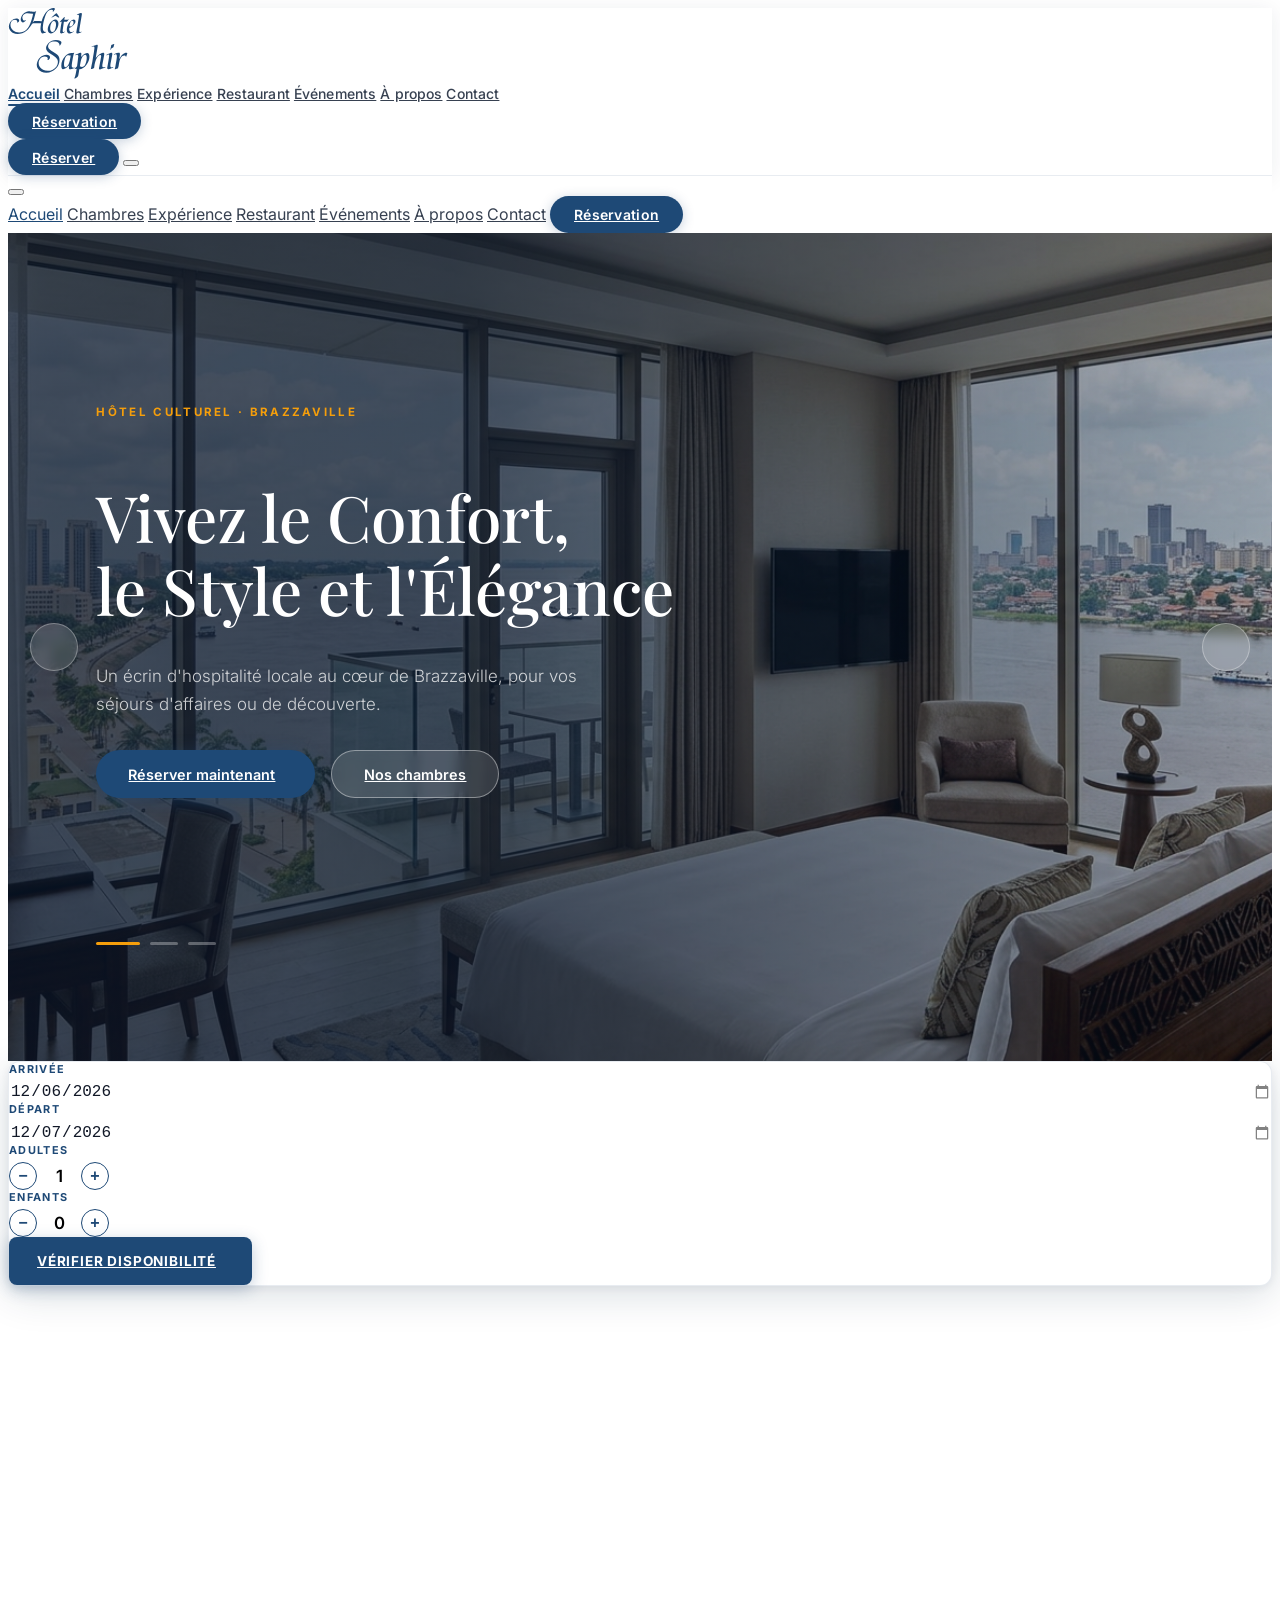
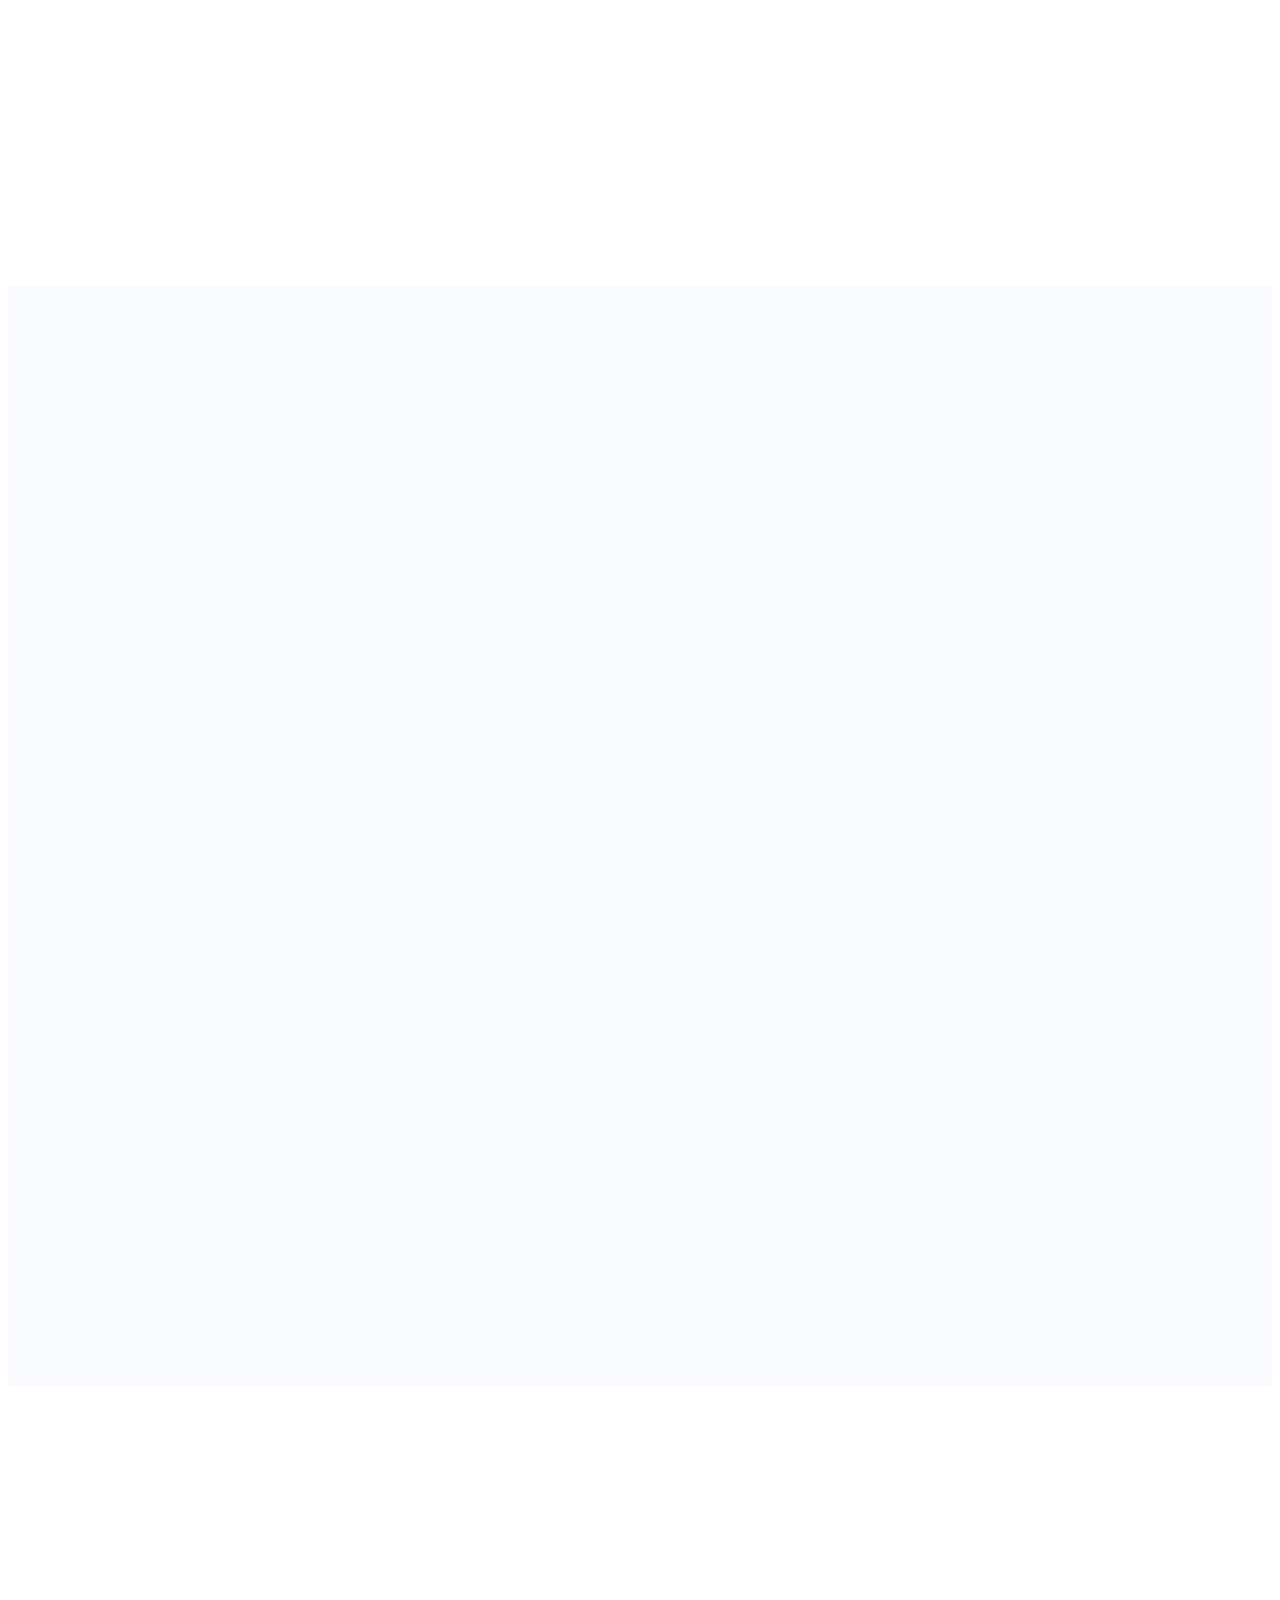
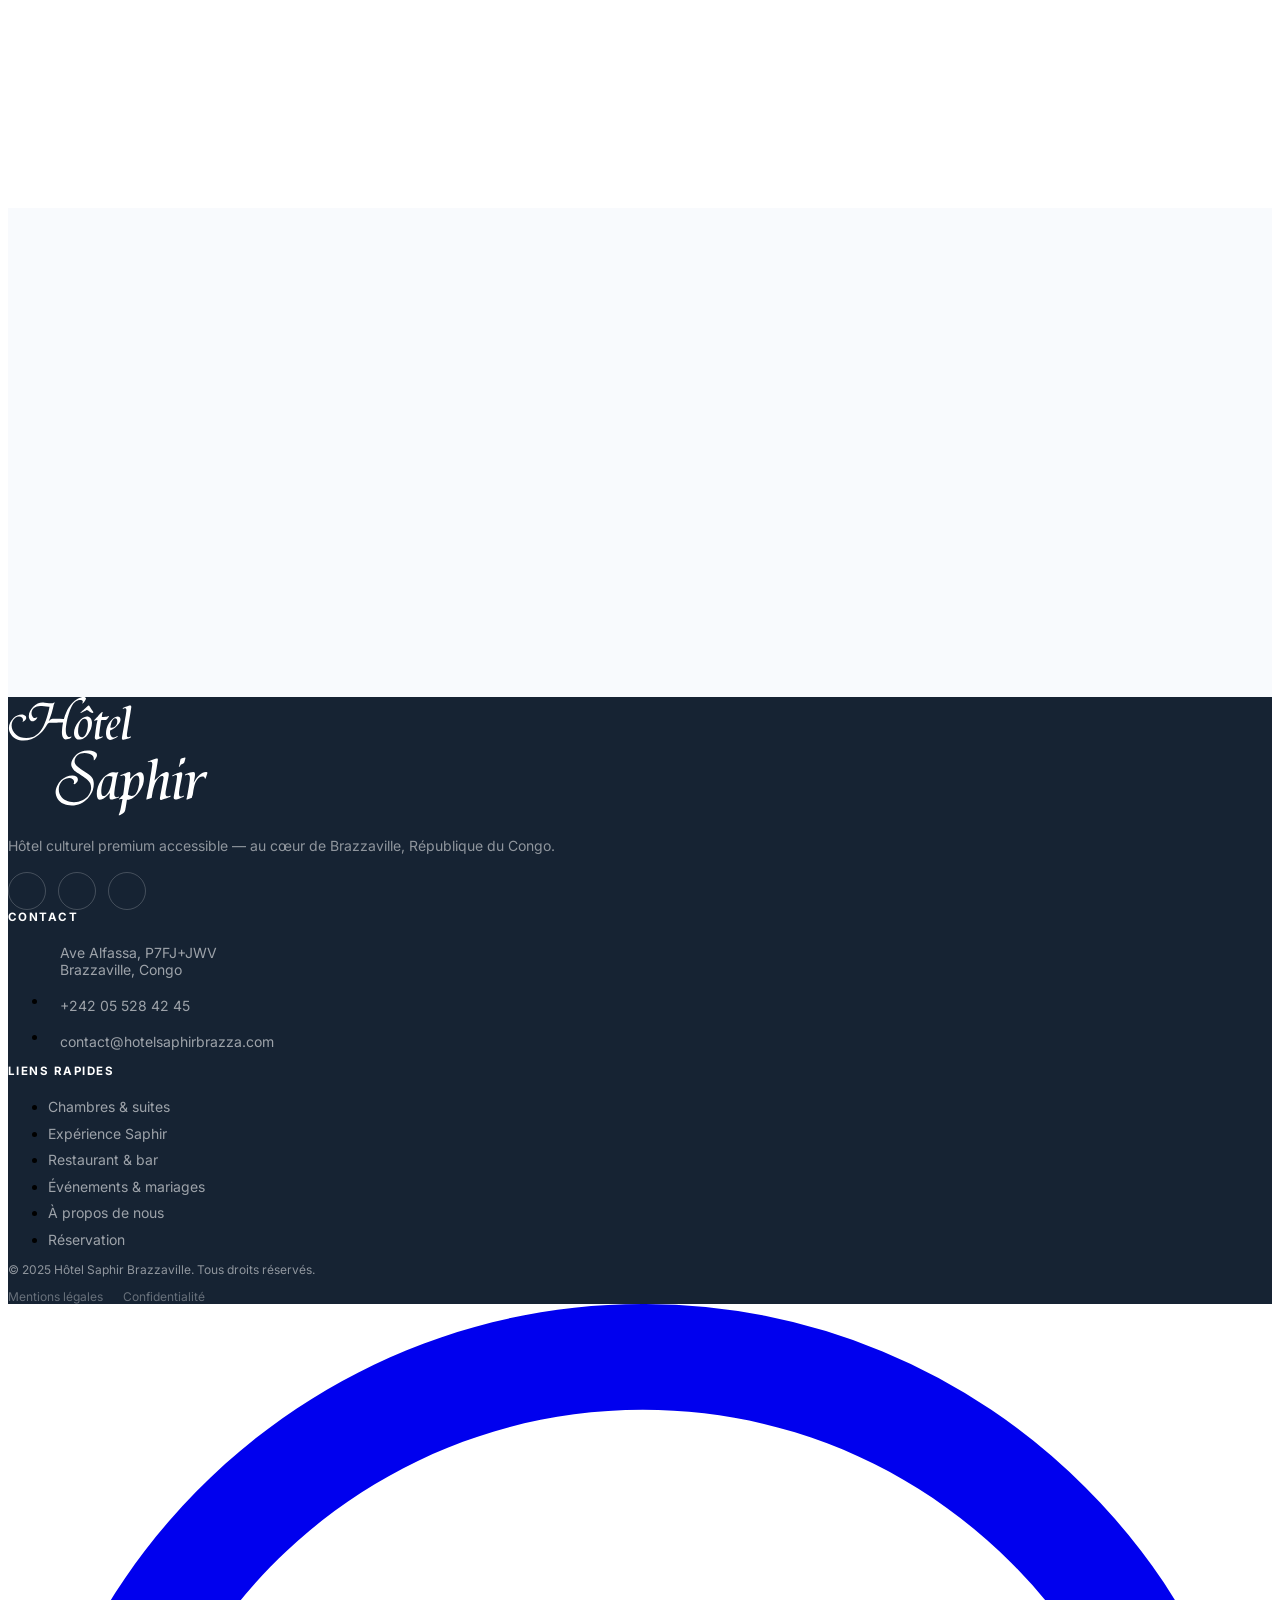
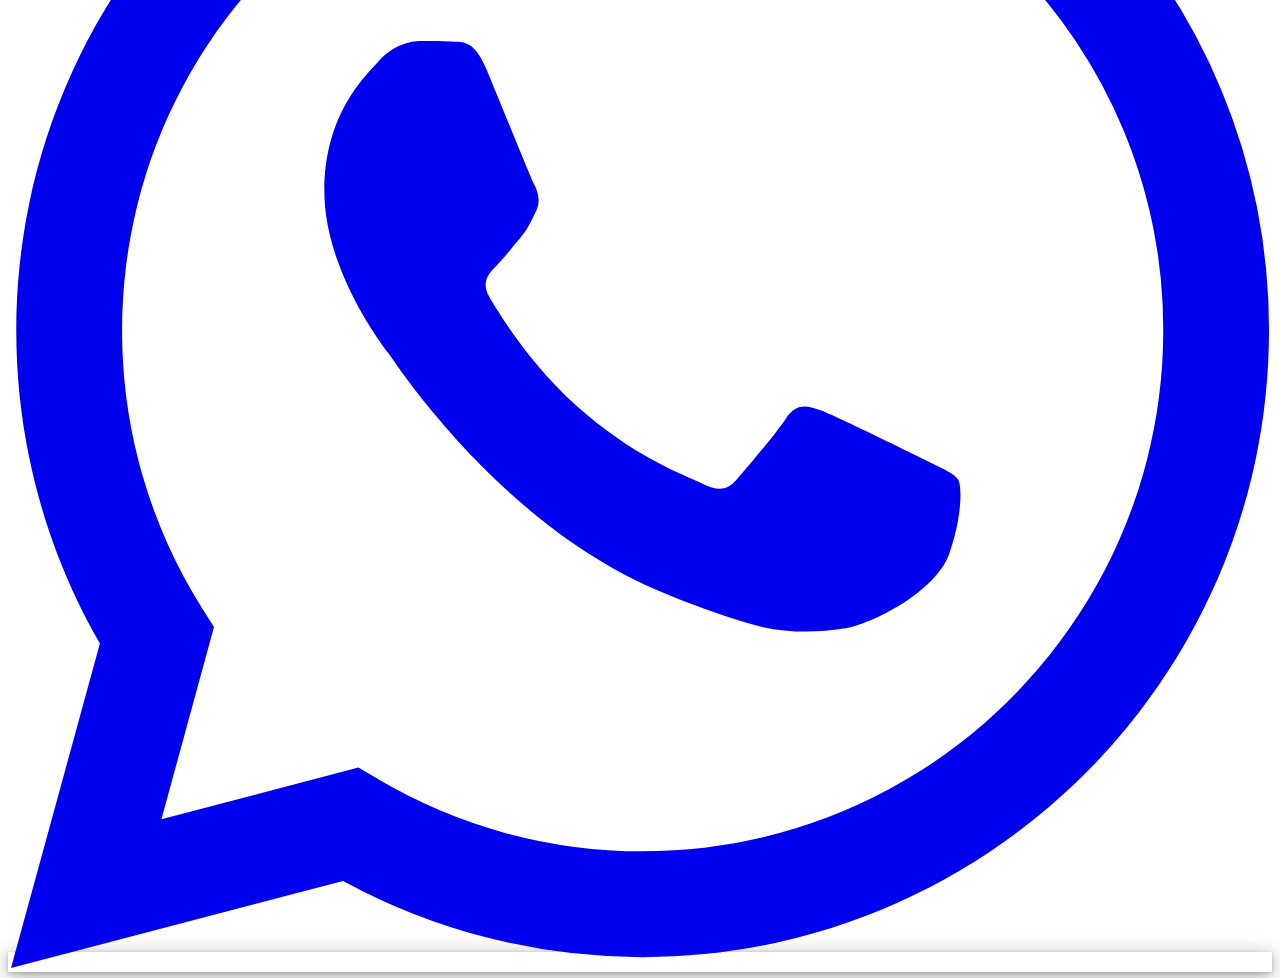
==== commit 72777a46: "New design" ====
--- a/index.html
+++ b/index.html
@@ -1,5 +1,6 @@
 <!DOCTYPE html>
 <html lang="fr" class="scroll-smooth">
+
 <head>
     <meta charset="UTF-8">
     <meta name="viewport" content="width=device-width, initial-scale=1.0">
@@ -7,134 +8,781 @@
     <script src="https://cdn.tailwindcss.com"></script>
     <link rel="preconnect" href="https://fonts.googleapis.com">
     <link rel="preconnect" href="https://fonts.gstatic.com" crossorigin>
-    <link href="https://fonts.googleapis.com/css2?family=Inter:wght@300;400;500;600&family=Playfair+Display:ital,wght@0,400;0,500;0,700;1,400;1,500&display=swap" rel="stylesheet">
+    <link
+        href="https://fonts.googleapis.com/css2?family=Inter:wght@300;400;500;600&family=Playfair+Display:ital,wght@0,400;0,500;0,700;1,400;1,500&display=swap"
+        rel="stylesheet">
     <link rel="stylesheet" href="css/saphir.css">
     <script src="https://unpkg.com/lucide@latest"></script>
     <style>
-        :root { --s-blue:#1e4976; --s-blue-dk:#163a62; --s-gold:#f59e0b; --s-gold-h:#fbbf24; }
+        :root {
+            --s-blue: #1e4976;
+            --s-blue-dk: #163a62;
+            --s-gold: #f59e0b;
+            --s-gold-h: #fbbf24;
+        }
 
         /* ── NAV BLANC ── */
-        nav.saphir-nav { background:#fff !important; border-bottom:1px solid rgba(30,73,118,.10) !important; backdrop-filter:none !important; box-shadow:0 2px 20px rgba(15,42,68,.08) !important; }
-        .saphir-nav .nav-link { color:#374151; font-size:.875rem; font-weight:500; letter-spacing:.01em; transition:color .18s; position:relative; padding-bottom:2px; }
-        .saphir-nav .nav-link::after { content:''; position:absolute; bottom:-2px; left:0; right:0; height:2px; background:var(--s-blue); transform:scaleX(0); transform-origin:left; transition:transform .22s ease; border-radius:1px; }
-        .saphir-nav .nav-link:hover { color:var(--s-blue); }
-        .saphir-nav .nav-link:hover::after, .saphir-nav .nav-link.active::after { transform:scaleX(1); }
-        .saphir-nav .nav-link.active { color:var(--s-blue); font-weight:600; }
-        .saphir-nav .logo-svg { filter:none !important; }
-        .saphir-nav .nav-icon-btn { color:#4b5563; }
-        .saphir-nav .nav-icon-btn:hover { color:var(--s-blue); }
-        .btn-saphir-nav-reserve { background:var(--s-blue); color:#fff; font-weight:600; font-size:.875rem; border-radius:50px; padding:.6rem 1.5rem; transition:background .2s, transform .15s; box-shadow:0 2px 12px rgba(30,73,118,.25); display:inline-block; }
-        .btn-saphir-nav-reserve:hover { background:var(--s-blue-dk); transform:translateY(-1px); }
-        .bg-saphir-nav-scrolled { background:rgba(255,255,255,.97) !important; box-shadow:0 2px 24px rgba(15,42,68,.12) !important; }
-        #mobile-menu-panel { background:#fff !important; }
-        .saphir-mobile-menu-link { color:#374151 !important; border-color:#e5e7eb !important; }
-        .saphir-mobile-menu-link:hover, .saphir-mobile-menu-link.active { color:var(--s-blue) !important; }
-        .saphir-mobile-close-btn { color:#6b7280 !important; }
+        nav.saphir-nav {
+            background: #fff !important;
+            border-bottom: 1px solid rgba(30, 73, 118, .10) !important;
+            backdrop-filter: none !important;
+            box-shadow: 0 2px 20px rgba(15, 42, 68, .08) !important;
+        }
+
+        .saphir-nav .nav-link {
+            color: #374151;
+            font-size: .875rem;
+            font-weight: 500;
+            letter-spacing: .01em;
+            transition: color .18s;
+            position: relative;
+            padding-bottom: 2px;
+        }
+
+        .saphir-nav .nav-link::after {
+            content: '';
+            position: absolute;
+            bottom: -2px;
+            left: 0;
+            right: 0;
+            height: 2px;
+            background: var(--s-blue);
+            transform: scaleX(0);
+            transform-origin: left;
+            transition: transform .22s ease;
+            border-radius: 1px;
+        }
+
+        .saphir-nav .nav-link:hover {
+            color: var(--s-blue);
+        }
+
+        .saphir-nav .nav-link:hover::after,
+        .saphir-nav .nav-link.active::after {
+            transform: scaleX(1);
+        }
+
+        .saphir-nav .nav-link.active {
+            color: var(--s-blue);
+            font-weight: 600;
+        }
+
+        .saphir-nav .logo-svg {
+            filter: none !important;
+        }
+
+        .saphir-nav .nav-icon-btn {
+            color: #4b5563;
+        }
+
+        .saphir-nav .nav-icon-btn:hover {
+            color: var(--s-blue);
+        }
+
+        .btn-saphir-nav-reserve {
+            background: var(--s-blue);
+            color: #fff;
+            font-weight: 600;
+            font-size: .875rem;
+            border-radius: 50px;
+            padding: .6rem 1.5rem;
+            transition: background .2s, transform .15s;
+            box-shadow: 0 2px 12px rgba(30, 73, 118, .25);
+            display: inline-block;
+        }
+
+        .btn-saphir-nav-reserve:hover {
+            background: var(--s-blue-dk);
+            transform: translateY(-1px);
+        }
+
+        .bg-saphir-nav-scrolled {
+            background: rgba(255, 255, 255, .97) !important;
+            box-shadow: 0 2px 24px rgba(15, 42, 68, .12) !important;
+        }
+
+        #mobile-menu-panel {
+            background: #fff !important;
+        }
+
+        .saphir-mobile-menu-link {
+            color: #374151 !important;
+            border-color: #e5e7eb !important;
+        }
+
+        .saphir-mobile-menu-link:hover,
+        .saphir-mobile-menu-link.active {
+            color: var(--s-blue) !important;
+        }
+
+        .saphir-mobile-close-btn {
+            color: #6b7280 !important;
+        }
 
         /* ── HERO SLIDER ── */
-        .hero-slider { position:relative; width:100%; height:92vh; min-height:560px; overflow:hidden; }
-        .slide { position:absolute; inset:0; opacity:0; transition:opacity .9s ease; }
-        .slide.active { opacity:1; z-index:1; }
-        .slide img { width:100%; height:100%; object-fit:cover; }
-        .slide-overlay { position:absolute; inset:0; background:linear-gradient(to right, rgba(8,22,42,.75) 35%, rgba(8,22,42,.32)); }
-        .slide-content { position:absolute; inset:0; display:flex; flex-direction:column; justify-content:center; padding:0 7% 90px; z-index:2; }
-        .slide-tag { display:inline-block; font-size:.72rem; font-weight:700; letter-spacing:.2em; text-transform:uppercase; color:var(--s-gold); margin-bottom:1.2rem; opacity:0; transform:translateY(22px); transition:opacity .6s .1s ease, transform .6s .1s ease; }
-        .slide-title { font-family:'Playfair Display',Georgia,serif; font-size:clamp(2.2rem,5vw,4.2rem); color:#fff; font-weight:500; line-height:1.13; max-width:680px; margin-bottom:1.2rem; opacity:0; transform:translateY(34px); transition:opacity .7s .28s ease, transform .7s .28s ease; }
-        .slide-sub { font-size:1.0625rem; color:rgba(255,255,255,.76); max-width:500px; font-weight:300; line-height:1.65; margin-bottom:2rem; opacity:0; transform:translateY(22px); transition:opacity .6s .46s ease, transform .6s .46s ease; }
-        .slide-cta { opacity:0; transform:translateY(18px); transition:opacity .55s .62s ease, transform .55s .62s ease; }
-        .slide.active .slide-tag, .slide.active .slide-title, .slide.active .slide-sub, .slide.active .slide-cta { opacity:1; transform:translateY(0); }
-        .slide.leaving .slide-tag, .slide.leaving .slide-title, .slide.leaving .slide-sub, .slide.leaving .slide-cta { opacity:0; transform:translateY(-18px); transition:opacity .4s ease, transform .4s ease; }
-        .slider-arrow { position:absolute; top:50%; transform:translateY(-50%); z-index:10; width:48px; height:48px; border-radius:50%; background:rgba(255,255,255,.14); border:1px solid rgba(255,255,255,.3); color:#fff; display:flex; align-items:center; justify-content:center; cursor:pointer; transition:background .2s; backdrop-filter:blur(6px); }
-        .slider-arrow:hover { background:rgba(255,255,255,.28); }
-        .slider-arrow.prev { left:22px; } .slider-arrow.next { right:22px; }
-        .slider-dots { position:absolute; bottom:116px; left:7%; display:flex; gap:10px; z-index:10; }
-        .slider-dot { width:28px; height:3px; border-radius:2px; background:rgba(255,255,255,.3); cursor:pointer; transition:background .3s, width .3s; }
-        .slider-dot.active { background:var(--s-gold); width:44px; }
+        .hero-slider {
+            position: relative;
+            width: 100%;
+            height: 92vh;
+            min-height: 560px;
+            overflow: hidden;
+        }
+
+        .slide {
+            position: absolute;
+            inset: 0;
+            opacity: 0;
+            transition: opacity .9s ease;
+        }
+
+        .slide.active {
+            opacity: 1;
+            z-index: 1;
+        }
+
+        .slide img {
+            width: 100%;
+            height: 100%;
+            object-fit: cover;
+        }
+
+        .slide-overlay {
+            position: absolute;
+            inset: 0;
+            background: linear-gradient(to right, rgba(8, 22, 42, .75) 35%, rgba(8, 22, 42, .32));
+        }
+
+        .slide-content {
+            position: absolute;
+            inset: 0;
+            display: flex;
+            flex-direction: column;
+            justify-content: center;
+            padding: 0 7% 90px;
+            z-index: 2;
+        }
+
+        .slide-tag {
+            display: inline-block;
+            font-size: .72rem;
+            font-weight: 700;
+            letter-spacing: .2em;
+            text-transform: uppercase;
+            color: var(--s-gold);
+            margin-bottom: 1.2rem;
+            opacity: 0;
+            transform: translateY(22px);
+            transition: opacity .6s .1s ease, transform .6s .1s ease;
+        }
+
+        .slide-title {
+            font-family: 'Playfair Display', Georgia, serif;
+            font-size: clamp(2.2rem, 5vw, 4.2rem);
+            color: #fff;
+            font-weight: 500;
+            line-height: 1.13;
+            max-width: 680px;
+            margin-bottom: 1.2rem;
+            opacity: 0;
+            transform: translateY(34px);
+            transition: opacity .7s .28s ease, transform .7s .28s ease;
+        }
+
+        .slide-sub {
+            font-size: 1.0625rem;
+            color: rgba(255, 255, 255, .76);
+            max-width: 500px;
+            font-weight: 300;
+            line-height: 1.65;
+            margin-bottom: 2rem;
+            opacity: 0;
+            transform: translateY(22px);
+            transition: opacity .6s .46s ease, transform .6s .46s ease;
+        }
+
+        .slide-cta {
+            opacity: 0;
+            transform: translateY(18px);
+            transition: opacity .55s .62s ease, transform .55s .62s ease;
+        }
+
+        .slide.active .slide-tag,
+        .slide.active .slide-title,
+        .slide.active .slide-sub,
+        .slide.active .slide-cta {
+            opacity: 1;
+            transform: translateY(0);
+        }
+
+        .slide.leaving .slide-tag,
+        .slide.leaving .slide-title,
+        .slide.leaving .slide-sub,
+        .slide.leaving .slide-cta {
+            opacity: 0;
+            transform: translateY(-18px);
+            transition: opacity .4s ease, transform .4s ease;
+        }
+
+        .slider-arrow {
+            position: absolute;
+            top: 50%;
+            transform: translateY(-50%);
+            z-index: 10;
+            width: 48px;
+            height: 48px;
+            border-radius: 50%;
+            background: rgba(255, 255, 255, .14);
+            border: 1px solid rgba(255, 255, 255, .3);
+            color: #fff;
+            display: flex;
+            align-items: center;
+            justify-content: center;
+            cursor: pointer;
+            transition: background .2s;
+            backdrop-filter: blur(6px);
+        }
+
+        .slider-arrow:hover {
+            background: rgba(255, 255, 255, .28);
+        }
+
+        .slider-arrow.prev {
+            left: 22px;
+        }
+
+        .slider-arrow.next {
+            right: 22px;
+        }
+
+        .slider-dots {
+            position: absolute;
+            bottom: 116px;
+            left: 7%;
+            display: flex;
+            gap: 10px;
+            z-index: 10;
+        }
+
+        .slider-dot {
+            width: 28px;
+            height: 3px;
+            border-radius: 2px;
+            background: rgba(255, 255, 255, .3);
+            cursor: pointer;
+            transition: background .3s, width .3s;
+        }
+
+        .slider-dot.active {
+            background: var(--s-gold);
+            width: 44px;
+        }
 
         /* ── BOOKING BAR ── */
-        .booking-bar { background:#fff; border-radius:12px; box-shadow:0 8px 40px rgba(15,42,68,.16), 0 2px 8px rgba(15,42,68,.06); border:1px solid rgba(30,73,118,.10); }
-        .bb-divider { width:1px; background:rgba(30,73,118,.12); align-self:stretch; }
-        .bb-field label { font-size:.68rem; font-weight:700; letter-spacing:.12em; text-transform:uppercase; color:var(--s-blue); display:block; margin-bottom:.3rem; }
-        .bb-field input, .bb-field select { border:none; outline:none; background:transparent; font-size:1rem; color:#111827; font-weight:500; width:100%; }
-        .bb-field select { appearance:none; cursor:pointer; }
-        .booking-counter { display:flex; align-items:center; gap:12px; }
-        .booking-counter button { width:28px; height:28px; border-radius:50%; border:1.5px solid var(--s-blue); color:var(--s-blue); display:flex; align-items:center; justify-content:center; cursor:pointer; font-size:1rem; font-weight:600; background:transparent; transition:background .18s, color .18s; }
-        .booking-counter button:hover { background:var(--s-blue); color:#fff; }
-        .booking-counter span { font-weight:600; font-size:1.05rem; min-width:20px; text-align:center; }
-        .btn-check-avail { background:var(--s-blue); color:#fff; border-radius:8px; font-weight:700; font-size:.85rem; letter-spacing:.06em; padding:1rem 1.75rem; transition:background .2s, transform .15s, box-shadow .2s; box-shadow:0 4px 16px rgba(30,73,118,.28); white-space:nowrap; display:inline-flex; align-items:center; gap:8px; text-transform:uppercase; }
-        .btn-check-avail:hover { background:var(--s-blue-dk); transform:translateY(-1px); box-shadow:0 6px 22px rgba(30,73,118,.38); }
+        .booking-bar {
+            background: #fff;
+            border-radius: 12px;
+            box-shadow: 0 8px 40px rgba(15, 42, 68, .16), 0 2px 8px rgba(15, 42, 68, .06);
+            border: 1px solid rgba(30, 73, 118, .10);
+        }
+
+        .bb-divider {
+            width: 1px;
+            background: rgba(30, 73, 118, .12);
+            align-self: stretch;
+        }
+
+        .bb-field label {
+            font-size: .68rem;
+            font-weight: 700;
+            letter-spacing: .12em;
+            text-transform: uppercase;
+            color: var(--s-blue);
+            display: block;
+            margin-bottom: .3rem;
+        }
+
+        .bb-field input,
+        .bb-field select {
+            border: none;
+            outline: none;
+            background: transparent;
+            font-size: 1rem;
+            color: #111827;
+            font-weight: 500;
+            width: 100%;
+        }
+
+        .bb-field select {
+            appearance: none;
+            cursor: pointer;
+        }
+
+        .booking-counter {
+            display: flex;
+            align-items: center;
+            gap: 12px;
+        }
+
+        .booking-counter button {
+            width: 28px;
+            height: 28px;
+            border-radius: 50%;
+            border: 1.5px solid var(--s-blue);
+            color: var(--s-blue);
+            display: flex;
+            align-items: center;
+            justify-content: center;
+            cursor: pointer;
+            font-size: 1rem;
+            font-weight: 600;
+            background: transparent;
+            transition: background .18s, color .18s;
+        }
+
+        .booking-counter button:hover {
+            background: var(--s-blue);
+            color: #fff;
+        }
+
+        .booking-counter span {
+            font-weight: 600;
+            font-size: 1.05rem;
+            min-width: 20px;
+            text-align: center;
+        }
+
+        .btn-check-avail {
+            background: var(--s-blue);
+            color: #fff;
+            border-radius: 8px;
+            font-weight: 700;
+            font-size: .85rem;
+            letter-spacing: .06em;
+            padding: 1rem 1.75rem;
+            transition: background .2s, transform .15s, box-shadow .2s;
+            box-shadow: 0 4px 16px rgba(30, 73, 118, .28);
+            white-space: nowrap;
+            display: inline-flex;
+            align-items: center;
+            gap: 8px;
+            text-transform: uppercase;
+        }
+
+        .btn-check-avail:hover {
+            background: var(--s-blue-dk);
+            transform: translateY(-1px);
+            box-shadow: 0 6px 22px rgba(30, 73, 118, .38);
+        }
 
         /* ── SECTION TITLES ── */
-        .s-over { font-size:.72rem; font-weight:700; letter-spacing:.18em; text-transform:uppercase; color:var(--s-blue); display:block; margin-bottom:.75rem; }
-        .s-title { font-family:'Playfair Display',Georgia,serif; font-size:clamp(1.9rem,3.8vw,2.7rem); color:#0f172a; font-weight:700; line-height:1.22; }
-        .s-lead { color:#6b7280; max-width:52ch; margin:1rem auto 0; line-height:1.72; font-size:.975rem; }
+        .s-over {
+            font-size: .72rem;
+            font-weight: 700;
+            letter-spacing: .18em;
+            text-transform: uppercase;
+            color: var(--s-blue);
+            display: block;
+            margin-bottom: .75rem;
+        }
+
+        .s-title {
+            font-family: 'Playfair Display', Georgia, serif;
+            font-size: clamp(1.9rem, 3.8vw, 2.7rem);
+            color: #0f172a;
+            font-weight: 700;
+            line-height: 1.22;
+        }
+
+        .s-lead {
+            color: #6b7280;
+            max-width: 52ch;
+            margin: 1rem auto 0;
+            line-height: 1.72;
+            font-size: .975rem;
+        }
 
         /* ── ROOM ROWS ── */
-        .room-row { display:grid; grid-template-columns:280px 1fr auto; background:#fff; border-radius:12px; overflow:hidden; border:1px solid rgba(30,73,118,.10); transition:box-shadow .25s, transform .2s; }
-        .room-row:hover { box-shadow:0 12px 40px rgba(15,42,68,.12); transform:translateY(-2px); }
-        .room-row .rr-img { width:280px; height:200px; object-fit:cover; display:block; }
-        .room-row .rr-info { padding:1.75rem 2rem; }
-        .room-row .rr-meta { padding:1.75rem 2rem; text-align:right; display:flex; flex-direction:column; align-items:flex-end; justify-content:space-between; border-left:1px solid rgba(30,73,118,.08); min-width:200px; }
-        .room-badge-bl { display:inline-flex; background:var(--s-blue); color:#fff; font-size:.62rem; font-weight:700; letter-spacing:.1em; text-transform:uppercase; padding:.28rem .7rem; border-radius:4px; margin-bottom:.75rem; }
-        .room-stars { color:var(--s-gold); display:flex; gap:1px; margin:.45rem 0; font-size:.9rem; }
-        .rr-price-label { font-size:.68rem; font-weight:700; letter-spacing:.1em; text-transform:uppercase; color:#9ca3af; }
-        .rr-price { font-size:1.65rem; font-weight:700; color:#0f172a; line-height:1; }
-        .rr-price span { font-size:.88rem; font-weight:400; color:#6b7280; }
-        .rr-amenity { display:flex; align-items:center; gap:6px; font-size:.78rem; color:#6b7280; }
-        .btn-select { background:var(--s-blue); color:#fff; border-radius:7px; font-weight:600; font-size:.82rem; padding:.65rem 1.4rem; transition:background .2s, transform .15s; display:inline-flex; align-items:center; gap:5px; }
-        .btn-select:hover { background:var(--s-blue-dk); transform:translateX(3px); }
-        @media(max-width:768px){ .room-row{ grid-template-columns:1fr; } .room-row .rr-img{ width:100%; height:200px; } .room-row .rr-meta{ border-left:none; border-top:1px solid rgba(30,73,118,.08); flex-direction:row; align-items:center; text-align:left; } }
+        .room-row {
+            display: grid;
+            grid-template-columns: 280px 1fr auto;
+            background: #fff;
+            border-radius: 12px;
+            overflow: hidden;
+            border: 1px solid rgba(30, 73, 118, .10);
+            transition: box-shadow .25s, transform .2s;
+        }
+
+        .room-row:hover {
+            box-shadow: 0 12px 40px rgba(15, 42, 68, .12);
+            transform: translateY(-2px);
+        }
+
+        .room-row .rr-img {
+            width: 280px;
+            height: 200px;
+            object-fit: cover;
+            display: block;
+        }
+
+        .room-row .rr-info {
+            padding: 1.75rem 2rem;
+        }
+
+        .room-row .rr-meta {
+            padding: 1.75rem 2rem;
+            text-align: right;
+            display: flex;
+            flex-direction: column;
+            align-items: flex-end;
+            justify-content: space-between;
+            border-left: 1px solid rgba(30, 73, 118, .08);
+            min-width: 200px;
+        }
+
+        .room-badge-bl {
+            display: inline-flex;
+            background: var(--s-blue);
+            color: #fff;
+            font-size: .62rem;
+            font-weight: 700;
+            letter-spacing: .1em;
+            text-transform: uppercase;
+            padding: .28rem .7rem;
+            border-radius: 4px;
+            margin-bottom: .75rem;
+        }
+
+        .room-stars {
+            color: var(--s-gold);
+            display: flex;
+            gap: 1px;
+            margin: .45rem 0;
+            font-size: .9rem;
+        }
+
+        .rr-price-label {
+            font-size: .68rem;
+            font-weight: 700;
+            letter-spacing: .1em;
+            text-transform: uppercase;
+            color: #9ca3af;
+        }
+
+        .rr-price {
+            font-size: 1.65rem;
+            font-weight: 700;
+            color: #0f172a;
+            line-height: 1;
+        }
+
+        .rr-price span {
+            font-size: .88rem;
+            font-weight: 400;
+            color: #6b7280;
+        }
+
+        .rr-amenity {
+            display: flex;
+            align-items: center;
+            gap: 6px;
+            font-size: .78rem;
+            color: #6b7280;
+        }
+
+        .btn-select {
+            background: var(--s-blue);
+            color: #fff;
+            border-radius: 7px;
+            font-weight: 600;
+            font-size: .82rem;
+            padding: .65rem 1.4rem;
+            transition: background .2s, transform .15s;
+            display: inline-flex;
+            align-items: center;
+            gap: 5px;
+        }
+
+        .btn-select:hover {
+            background: var(--s-blue-dk);
+            transform: translateX(3px);
+        }
+
+        @media(max-width:768px) {
+            .room-row {
+                grid-template-columns: 1fr;
+            }
+
+            .room-row .rr-img {
+                width: 100%;
+                height: 200px;
+            }
+
+            .room-row .rr-meta {
+                border-left: none;
+                border-top: 1px solid rgba(30, 73, 118, .08);
+                flex-direction: row;
+                align-items: center;
+                text-align: left;
+            }
+        }
 
         /* ── TESTIMONIAL ── */
-        .testi-band { background:linear-gradient(135deg,#0f2a44 0%,#1e4976 60%,#2460a0 100%); position:relative; overflow:hidden; }
-        .testi-band::before { content:''; position:absolute; top:-80px; right:-80px; width:400px; height:400px; border-radius:50%; background:rgba(255,255,255,.04); pointer-events:none; }
-        .rating-big { font-size:4.5rem; font-weight:800; color:#fff; line-height:1; }
-        .stars-gold { color:var(--s-gold); font-size:1.3rem; letter-spacing:2px; }
-        .quote-txt { font-family:'Playfair Display',Georgia,serif; font-size:clamp(1.2rem,2.4vw,1.9rem); color:#fff; font-weight:500; line-height:1.48; }
+        .testi-band {
+            background: linear-gradient(135deg, #0f2a44 0%, #1e4976 60%, #2460a0 100%);
+            position: relative;
+            overflow: hidden;
+        }
+
+        .testi-band::before {
+            content: '';
+            position: absolute;
+            top: -80px;
+            right: -80px;
+            width: 400px;
+            height: 400px;
+            border-radius: 50%;
+            background: rgba(255, 255, 255, .04);
+            pointer-events: none;
+        }
+
+        .rating-big {
+            font-size: 4.5rem;
+            font-weight: 800;
+            color: #fff;
+            line-height: 1;
+        }
+
+        .stars-gold {
+            color: var(--s-gold);
+            font-size: 1.3rem;
+            letter-spacing: 2px;
+        }
+
+        .quote-txt {
+            font-family: 'Playfair Display', Georgia, serif;
+            font-size: clamp(1.2rem, 2.4vw, 1.9rem);
+            color: #fff;
+            font-weight: 500;
+            line-height: 1.48;
+        }
 
         /* ── FACILITIES ── */
-        .fac-grid { display:grid; grid-template-columns:1fr 1fr; gap:1px; background:rgba(30,73,118,.08); }
-        .fac-stat { background:#fff; padding:2.5rem 2rem; }
-        .fac-label { font-size:.63rem; font-weight:700; letter-spacing:.15em; text-transform:uppercase; color:#9ca3af; border-bottom:1px solid #e5e7eb; padding-bottom:.75rem; margin-bottom:1.5rem; }
-        .fac-number { font-family:'Playfair Display',serif; font-size:2.8rem; font-weight:700; color:#0f172a; line-height:1; }
-        .fac-number span { color:var(--s-blue); font-size:2rem; }
-        .fac-desc { font-size:.875rem; color:#6b7280; margin-top:.4rem; }
-        .fac-photo img { width:100%; height:100%; min-height:220px; object-fit:cover; }
+        .fac-grid {
+            display: grid;
+            grid-template-columns: 1fr 1fr;
+            gap: 1px;
+            background: rgba(30, 73, 118, .08);
+        }
+
+        .fac-stat {
+            background: #fff;
+            padding: 2.5rem 2rem;
+        }
+
+        .fac-label {
+            font-size: .63rem;
+            font-weight: 700;
+            letter-spacing: .15em;
+            text-transform: uppercase;
+            color: #9ca3af;
+            border-bottom: 1px solid #e5e7eb;
+            padding-bottom: .75rem;
+            margin-bottom: 1.5rem;
+        }
+
+        .fac-number {
+            font-family: 'Playfair Display', serif;
+            font-size: 2.8rem;
+            font-weight: 700;
+            color: #0f172a;
+            line-height: 1;
+        }
+
+        .fac-number span {
+            color: var(--s-blue);
+            font-size: 2rem;
+        }
+
+        .fac-desc {
+            font-size: .875rem;
+            color: #6b7280;
+            margin-top: .4rem;
+        }
+
+        .fac-photo img {
+            width: 100%;
+            height: 100%;
+            min-height: 220px;
+            object-fit: cover;
+        }
 
         /* ── OFFERS ── */
-        .offer-card { border-radius:12px; overflow:hidden; position:relative; }
-        .offer-card img { width:100%; height:320px; object-fit:cover; transition:transform .5s ease; display:block; }
-        .offer-card:hover img { transform:scale(1.04); }
-        .offer-badge { position:absolute; top:14px; left:14px; background:var(--s-blue); color:#fff; font-size:.66rem; font-weight:700; letter-spacing:.08em; text-transform:uppercase; padding:.3rem .8rem; border-radius:4px; }
-        .offer-overlay { position:absolute; bottom:0; left:0; right:0; padding:1.4rem; background:linear-gradient(to top,rgba(10,28,50,.88),transparent); }
-        .offer-title { font-family:'Playfair Display',serif; color:#fff; font-size:1.2rem; font-weight:500; }
-        .offer-sub { color:rgba(255,255,255,.68); font-size:.82rem; margin-top:.22rem; }
+        .offer-card {
+            border-radius: 12px;
+            overflow: hidden;
+            position: relative;
+        }
+
+        .offer-card img {
+            width: 100%;
+            height: 320px;
+            object-fit: cover;
+            transition: transform .5s ease;
+            display: block;
+        }
+
+        .offer-card:hover img {
+            transform: scale(1.04);
+        }
+
+        .offer-badge {
+            position: absolute;
+            top: 14px;
+            left: 14px;
+            background: var(--s-blue);
+            color: #fff;
+            font-size: .66rem;
+            font-weight: 700;
+            letter-spacing: .08em;
+            text-transform: uppercase;
+            padding: .3rem .8rem;
+            border-radius: 4px;
+        }
+
+        .offer-overlay {
+            position: absolute;
+            bottom: 0;
+            left: 0;
+            right: 0;
+            padding: 1.4rem;
+            background: linear-gradient(to top, rgba(10, 28, 50, .88), transparent);
+        }
+
+        .offer-title {
+            font-family: 'Playfair Display', serif;
+            color: #fff;
+            font-size: 1.2rem;
+            font-weight: 500;
+        }
+
+        .offer-sub {
+            color: rgba(255, 255, 255, .68);
+            font-size: .82rem;
+            margin-top: .22rem;
+        }
 
         /* ── FAQ ── */
-        .faq-item { border-bottom:1px solid rgba(30,73,118,.10); }
-        .faq-q { display:flex; justify-content:space-between; align-items:center; padding:1.2rem 0; cursor:pointer; font-weight:500; font-size:.975rem; color:#111827; transition:color .18s; }
-        .faq-q:hover { color:var(--s-blue); }
-        .faq-icon { color:var(--s-blue); transition:transform .3s; flex-shrink:0; }
-        .faq-item.open .faq-q { color:var(--s-blue); }
-        .faq-item.open .faq-icon { transform:rotate(180deg); }
-        .faq-ans { max-height:0; overflow:hidden; transition:max-height .35s ease, padding .35s ease; color:#6b7280; font-size:.93rem; line-height:1.72; }
-        .faq-item.open .faq-ans { max-height:200px; padding-bottom:1.2rem; }
+        .faq-item {
+            border-bottom: 1px solid rgba(30, 73, 118, .10);
+        }
+
+        .faq-q {
+            display: flex;
+            justify-content: space-between;
+            align-items: center;
+            padding: 1.2rem 0;
+            cursor: pointer;
+            font-weight: 500;
+            font-size: .975rem;
+            color: #111827;
+            transition: color .18s;
+        }
+
+        .faq-q:hover {
+            color: var(--s-blue);
+        }
+
+        .faq-icon {
+            color: var(--s-blue);
+            transition: transform .3s;
+            flex-shrink: 0;
+        }
+
+        .faq-item.open .faq-q {
+            color: var(--s-blue);
+        }
+
+        .faq-item.open .faq-icon {
+            transform: rotate(180deg);
+        }
+
+        .faq-ans {
+            max-height: 0;
+            overflow: hidden;
+            transition: max-height .35s ease, padding .35s ease;
+            color: #6b7280;
+            font-size: .93rem;
+            line-height: 1.72;
+        }
+
+        .faq-item.open .faq-ans {
+            max-height: 200px;
+            padding-bottom: 1.2rem;
+        }
 
         /* ── FOOTER ── */
-        .ft-dark { background:#162333; }
-        .ft-heading { font-size:.72rem; font-weight:700; letter-spacing:.13em; text-transform:uppercase; color:#fff; margin-bottom:1.25rem; }
-        .ft-dark a { color:rgba(255,255,255,.58); transition:color .18s; text-decoration:none; }
-        .ft-dark a:hover { color:var(--s-gold); }
-        .ft-dark p { color:rgba(255,255,255,.52); }
-        .soc-btn { width:36px; height:36px; border-radius:50%; border:1px solid rgba(255,255,255,.2); display:flex; align-items:center; justify-content:center; color:rgba(255,255,255,.58); transition:border-color .2s, color .2s, background .2s; }
-        .soc-btn:hover { border-color:var(--s-gold); color:var(--s-gold); background:rgba(245,158,11,.1); }
+        .ft-dark {
+            background: #162333;
+        }
+
+        .ft-heading {
+            font-size: .72rem;
+            font-weight: 700;
+            letter-spacing: .13em;
+            text-transform: uppercase;
+            color: #fff;
+            margin-bottom: 1.25rem;
+        }
+
+        .ft-dark a {
+            color: rgba(255, 255, 255, .58);
+            transition: color .18s;
+            text-decoration: none;
+        }
+
+        .ft-dark a:hover {
+            color: var(--s-gold);
+        }
+
+        .ft-dark p {
+            color: rgba(255, 255, 255, .52);
+        }
+
+        .soc-btn {
+            width: 36px;
+            height: 36px;
+            border-radius: 50%;
+            border: 1px solid rgba(255, 255, 255, .2);
+            display: flex;
+            align-items: center;
+            justify-content: center;
+            color: rgba(255, 255, 255, .58);
+            transition: border-color .2s, color .2s, background .2s;
+        }
+
+        .soc-btn:hover {
+            border-color: var(--s-gold);
+            color: var(--s-gold);
+            background: rgba(245, 158, 11, .1);
+        }
 
         /* ── UTILS ── */
-        .gsap-reveal { opacity:0; transform:translateY(30px); }
-        a[aria-label="Contacter sur WhatsApp"] { transition:transform .2s, box-shadow .2s; }
-        a[aria-label="Contacter sur WhatsApp"]:hover { transform:scale(1.08) translateY(-2px); box-shadow:0 8px 28px rgba(0,0,0,.3); }
+        .gsap-reveal {
+            opacity: 0;
+            transform: translateY(30px);
+        }
+
+        a[aria-label="Contacter sur WhatsApp"] {
+            transition: transform .2s, box-shadow .2s;
+        }
+
+        a[aria-label="Contacter sur WhatsApp"]:hover {
+            transform: scale(1.08) translateY(-2px);
+            box-shadow: 0 8px 28px rgba(0, 0, 0, .3);
+        }
     </style>
 </head>
+
 <body class="bg-white text-zinc-800 antialiased" style="font-family:'Inter',system-ui,sans-serif;">
 
     <!-- ══ NAV BLANC ══ -->
@@ -142,7 +790,8 @@
         <div class="max-w-7xl mx-auto px-6 lg:px-8">
             <div class="flex items-center justify-between h-20">
                 <a href="index.html">
-                    <img src="logo-hotel-saphir.svg" alt="Hôtel Saphir" class="logo-svg h-11 w-auto" width="120" height="71">
+                    <img src="logo-hotel-saphir.svg" alt="Hôtel Saphir" class="logo-svg h-11 w-auto" width="120"
+                        height="71">
                 </a>
                 <div class="hidden lg:flex items-center gap-8">
                     <a href="index.html" class="nav-link active">Accueil</a>
@@ -167,8 +816,10 @@
     </nav>
 
     <!-- Mobile menu -->
-    <div id="mobile-menu-panel" class="fixed inset-0 z-[60] lg:hidden hidden flex-col pt-24 px-6 pb-8" aria-hidden="true">
-        <button id="mobile-menu-close" class="saphir-mobile-close-btn absolute top-5 right-6 p-2 rounded-sm" aria-label="Fermer">
+    <div id="mobile-menu-panel" class="fixed inset-0 z-[60] lg:hidden hidden flex-col pt-24 px-6 pb-8"
+        aria-hidden="true">
+        <button id="mobile-menu-close" class="saphir-mobile-close-btn absolute top-5 right-6 p-2 rounded-sm"
+            aria-label="Fermer">
             <i data-lucide="x" class="w-7 h-7" stroke-width="1.5"></i>
         </button>
         <nav class="flex flex-col gap-1 text-lg border-t border-gray-100 pt-6">
@@ -179,7 +830,8 @@
             <a href="evenements.html" class="saphir-mobile-menu-link py-3 border-b border-gray-100">Événements</a>
             <a href="a-propos.html" class="saphir-mobile-menu-link py-3 border-b border-gray-100">À propos</a>
             <a href="contact.html" class="saphir-mobile-menu-link py-3 border-b border-gray-100">Contact</a>
-            <a href="contact.html#reserver" class="mt-5 inline-flex justify-center py-3 rounded-full btn-saphir-nav-reserve font-semibold">Réservation</a>
+            <a href="contact.html#reserver"
+                class="mt-5 inline-flex justify-center py-3 rounded-full btn-saphir-nav-reserve font-semibold">Réservation</a>
         </nav>
     </div>
 
@@ -187,17 +839,20 @@
     <div class="hero-slider" id="heroSlider">
         <!-- Slide 1 -->
         <div class="slide active">
-            <img src="https://hoirqrkdgbmvpwutwuwj.supabase.co/storage/v1/object/public/assets/assets/917d6f93-fb36-439a-8c48-884b67b35381_1600w.jpg" alt="Hall Hôtel Saphir" loading="eager">
+            <img src="images/chamber.png" alt="Hall Hôtel Saphir" loading="eager">
             <div class="slide-overlay"></div>
             <div class="slide-content">
                 <span class="slide-tag">Hôtel culturel · Brazzaville</span>
                 <h1 class="slide-title">Vivez le Confort,<br>le Style et l'Élégance</h1>
-                <p class="slide-sub">Un écrin d'hospitalité locale au cœur de Brazzaville, pour vos séjours d'affaires ou de découverte.</p>
+                <p class="slide-sub">Un écrin d'hospitalité locale au cœur de Brazzaville, pour vos séjours d'affaires
+                    ou de découverte.</p>
                 <div class="slide-cta" style="display:flex;gap:1rem;flex-wrap:wrap;">
-                    <a href="contact.html#reserver" style="background:var(--s-blue);color:#fff;padding:.9rem 2rem;border-radius:50px;font-weight:600;font-size:.9rem;display:inline-flex;align-items:center;gap:8px;box-shadow:0 4px 18px rgba(30,73,118,.45);">
+                    <a href="contact.html#reserver"
+                        style="background:var(--s-blue);color:#fff;padding:.9rem 2rem;border-radius:50px;font-weight:600;font-size:.9rem;display:inline-flex;align-items:center;gap:8px;box-shadow:0 4px 18px rgba(30,73,118,.45);">
                         Réserver maintenant <i data-lucide="arrow-right" class="w-4 h-4" stroke-width="2"></i>
                     </a>
-                    <a href="chambres.html" style="background:rgba(255,255,255,.12);color:#fff;padding:.9rem 2rem;border-radius:50px;font-weight:600;font-size:.9rem;border:1px solid rgba(255,255,255,.4);backdrop-filter:blur(6px);">
+                    <a href="chambres.html"
+                        style="background:rgba(255,255,255,.12);color:#fff;padding:.9rem 2rem;border-radius:50px;font-weight:600;font-size:.9rem;border:1px solid rgba(255,255,255,.4);backdrop-filter:blur(6px);">
                         Nos chambres
                     </a>
                 </div>
@@ -205,14 +860,16 @@
         </div>
         <!-- Slide 2 -->
         <div class="slide">
-            <img src="https://hoirqrkdgbmvpwutwuwj.supabase.co/storage/v1/object/public/assets/assets/4734259a-bad7-422f-981e-ce01e79184f2_1600w.jpg" alt="Chambre Hôtel Saphir" loading="lazy">
+            <img src="images/chamber.png" alt="Chambre Hôtel Saphir" loading="lazy">
             <div class="slide-overlay"></div>
             <div class="slide-content">
                 <span class="slide-tag">Hébergement Premium</span>
                 <h1 class="slide-title">Des Chambres Conçues<br>pour Votre Sérénité</h1>
-                <p class="slide-sub">Du Standard à la Suite Junior, chaque espace conjugue confort contemporain et ancrage culturel congolais.</p>
+                <p class="slide-sub">Du Standard à la Suite Junior, chaque espace conjugue confort contemporain et
+                    ancrage culturel congolais.</p>
                 <div class="slide-cta" style="display:flex;gap:1rem;flex-wrap:wrap;">
-                    <a href="chambres.html" style="background:var(--s-blue);color:#fff;padding:.9rem 2rem;border-radius:50px;font-weight:600;font-size:.9rem;display:inline-flex;align-items:center;gap:8px;box-shadow:0 4px 18px rgba(30,73,118,.45);">
+                    <a href="chambres.html"
+                        style="background:var(--s-blue);color:#fff;padding:.9rem 2rem;border-radius:50px;font-weight:600;font-size:.9rem;display:inline-flex;align-items:center;gap:8px;box-shadow:0 4px 18px rgba(30,73,118,.45);">
                         Voir les chambres <i data-lucide="arrow-right" class="w-4 h-4" stroke-width="2"></i>
                     </a>
                 </div>
@@ -220,22 +877,27 @@
         </div>
         <!-- Slide 3 -->
         <div class="slide">
-            <img src="https://images.unsplash.com/photo-1414235077428-338989a2e8c0?auto=format&fit=crop&q=80&w=1600" alt="Restaurant Hôtel Saphir" loading="lazy">
+            <img src="https://images.unsplash.com/photo-1414235077428-338989a2e8c0?auto=format&fit=crop&q=80&w=1600"
+                alt="Restaurant Hôtel Saphir" loading="lazy">
             <div class="slide-overlay"></div>
             <div class="slide-content">
                 <span class="slide-tag">Gastronomie & Culture</span>
                 <h1 class="slide-title">Saveurs Locales,<br>Ambiance Raffinée</h1>
-                <p class="slide-sub">Notre restaurant célèbre la richesse culinaire du Congo dans un cadre chaleureux et élégant au cœur de Brazzaville.</p>
+                <p class="slide-sub">Notre restaurant célèbre la richesse culinaire du Congo dans un cadre chaleureux et
+                    élégant au cœur de Brazzaville.</p>
                 <div class="slide-cta" style="display:flex;gap:1rem;flex-wrap:wrap;">
-                    <a href="restaurant.html" style="background:var(--s-blue);color:#fff;padding:.9rem 2rem;border-radius:50px;font-weight:600;font-size:.9rem;display:inline-flex;align-items:center;gap:8px;box-shadow:0 4px 18px rgba(30,73,118,.45);">
+                    <a href="restaurant.html"
+                        style="background:var(--s-blue);color:#fff;padding:.9rem 2rem;border-radius:50px;font-weight:600;font-size:.9rem;display:inline-flex;align-items:center;gap:8px;box-shadow:0 4px 18px rgba(30,73,118,.45);">
                         Découvrir le restaurant <i data-lucide="arrow-right" class="w-4 h-4" stroke-width="2"></i>
                     </a>
                 </div>
             </div>
         </div>
         <!-- Controls -->
-        <button class="slider-arrow prev" id="sliderPrev" aria-label="Précédent"><i data-lucide="chevron-left" class="w-6 h-6" stroke-width="2"></i></button>
-        <button class="slider-arrow next" id="sliderNext" aria-label="Suivant"><i data-lucide="chevron-right" class="w-6 h-6" stroke-width="2"></i></button>
+        <button class="slider-arrow prev" id="sliderPrev" aria-label="Précédent"><i data-lucide="chevron-left"
+                class="w-6 h-6" stroke-width="2"></i></button>
+        <button class="slider-arrow next" id="sliderNext" aria-label="Suivant"><i data-lucide="chevron-right"
+                class="w-6 h-6" stroke-width="2"></i></button>
         <div class="slider-dots" id="sliderDots">
             <div class="slider-dot active" data-dot="0"></div>
             <div class="slider-dot" data-dot="1"></div>
@@ -288,19 +950,29 @@
             <div class="text-center mb-14 gsap-reveal">
                 <span class="s-over">Profitez de votre séjour</span>
                 <h2 class="s-title">Explorer nos Chambres</h2>
-                <p class="s-lead text-center">Une sélection soignée d'espaces élégants. Du Standard à la Suite, chaque détail est pensé pour un séjour mémorable.</p>
+                <p class="s-lead text-center">Une sélection soignée d'espaces élégants. Du Standard à la Suite, chaque
+                    détail est pensé pour un séjour mémorable.</p>
             </div>
 
             <div class="room-row mb-6 gsap-reveal">
-                <img class="rr-img" src="https://images.unsplash.com/photo-1611892440504-42a792e24d32?auto=format&fit=crop&q=80&w=600" alt="Chambre Standard">
+                <img class="rr-img"
+                    src="https://images.unsplash.com/photo-1611892440504-42a792e24d32?auto=format&fit=crop&q=80&w=600"
+                    alt="Chambre Standard">
                 <div class="rr-info">
-                    <h3 style="font-family:'Playfair Display',serif;font-size:1.25rem;font-weight:600;color:#0f172a;margin-bottom:.35rem;">Chambre Standard</h3>
+                    <h3
+                        style="font-family:'Playfair Display',serif;font-size:1.25rem;font-weight:600;color:#0f172a;margin-bottom:.35rem;">
+                        Chambre Standard</h3>
                     <div class="room-stars">★★★★★</div>
-                    <p style="color:#6b7280;font-size:.875rem;line-height:1.65;margin-bottom:1rem;">Conçue pour les voyageurs qui allient confort essentiel et valeur, la chambre Standard offre un espace moderne et apaisé.</p>
+                    <p style="color:#6b7280;font-size:.875rem;line-height:1.65;margin-bottom:1rem;">Conçue pour les
+                        voyageurs qui allient confort essentiel et valeur, la chambre Standard offre un espace moderne
+                        et apaisé.</p>
                     <div style="display:flex;gap:1.25rem;flex-wrap:wrap;">
-                        <div class="rr-amenity"><i data-lucide="users" class="w-4 h-4" stroke-width="1.5"></i> 2 personnes</div>
-                        <div class="rr-amenity"><i data-lucide="maximize-2" class="w-4 h-4" stroke-width="1.5"></i> 20 m²</div>
-                        <div class="rr-amenity"><i data-lucide="wifi" class="w-4 h-4" stroke-width="1.5"></i> Wi-Fi inclus</div>
+                        <div class="rr-amenity"><i data-lucide="users" class="w-4 h-4" stroke-width="1.5"></i> 2
+                            personnes</div>
+                        <div class="rr-amenity"><i data-lucide="maximize-2" class="w-4 h-4" stroke-width="1.5"></i> 20
+                            m²</div>
+                        <div class="rr-amenity"><i data-lucide="wifi" class="w-4 h-4" stroke-width="1.5"></i> Wi-Fi
+                            inclus</div>
                     </div>
                 </div>
                 <div class="rr-meta">
@@ -308,23 +980,33 @@
                         <div class="rr-price-label">À partir de</div>
                         <div class="rr-price">45 000 <span>FCFA/nuit</span></div>
                     </div>
-                    <a href="chambres.html" class="btn-select mt-4">Choisir <i data-lucide="arrow-right" class="w-3.5 h-3.5" stroke-width="2"></i></a>
+                    <a href="chambres.html" class="btn-select mt-4">Choisir <i data-lucide="arrow-right"
+                            class="w-3.5 h-3.5" stroke-width="2"></i></a>
                 </div>
             </div>
 
             <div class="room-row mb-6 gsap-reveal">
                 <div class="relative">
-                    <img class="rr-img" src="https://images.unsplash.com/photo-1571896349842-33c89424de2d?auto=format&fit=crop&q=80&w=600" alt="Chambre Supérieure">
+                    <img class="rr-img"
+                        src="https://images.unsplash.com/photo-1571896349842-33c89424de2d?auto=format&fit=crop&q=80&w=600"
+                        alt="Chambre Supérieure">
                     <div class="room-badge-bl" style="position:absolute;top:12px;left:12px;">Meilleure vente</div>
                 </div>
                 <div class="rr-info">
-                    <h3 style="font-family:'Playfair Display',serif;font-size:1.25rem;font-weight:600;color:#0f172a;margin-bottom:.35rem;">Chambre Supérieure</h3>
+                    <h3
+                        style="font-family:'Playfair Display',serif;font-size:1.25rem;font-weight:600;color:#0f172a;margin-bottom:.35rem;">
+                        Chambre Supérieure</h3>
                     <div class="room-stars">★★★★★</div>
-                    <p style="color:#6b7280;font-size:.875rem;line-height:1.65;margin-bottom:1rem;">Pour les hôtes qui apprécient le confort raffiné, la Supérieure allie espace généreux et finitions soignées dans un cadre lumineux.</p>
+                    <p style="color:#6b7280;font-size:.875rem;line-height:1.65;margin-bottom:1rem;">Pour les hôtes qui
+                        apprécient le confort raffiné, la Supérieure allie espace généreux et finitions soignées dans un
+                        cadre lumineux.</p>
                     <div style="display:flex;gap:1.25rem;flex-wrap:wrap;">
-                        <div class="rr-amenity"><i data-lucide="users" class="w-4 h-4" stroke-width="1.5"></i> 2 personnes</div>
-                        <div class="rr-amenity"><i data-lucide="maximize-2" class="w-4 h-4" stroke-width="1.5"></i> 28 m²</div>
-                        <div class="rr-amenity"><i data-lucide="coffee" class="w-4 h-4" stroke-width="1.5"></i> Petit-déj inclus</div>
+                        <div class="rr-amenity"><i data-lucide="users" class="w-4 h-4" stroke-width="1.5"></i> 2
+                            personnes</div>
+                        <div class="rr-amenity"><i data-lucide="maximize-2" class="w-4 h-4" stroke-width="1.5"></i> 28
+                            m²</div>
+                        <div class="rr-amenity"><i data-lucide="coffee" class="w-4 h-4" stroke-width="1.5"></i>
+                            Petit-déj inclus</div>
                     </div>
                 </div>
                 <div class="rr-meta">
@@ -332,20 +1014,30 @@
                         <div class="rr-price-label">À partir de</div>
                         <div class="rr-price">65 000 <span>FCFA/nuit</span></div>
                     </div>
-                    <a href="chambres.html" class="btn-select mt-4">Choisir <i data-lucide="arrow-right" class="w-3.5 h-3.5" stroke-width="2"></i></a>
+                    <a href="chambres.html" class="btn-select mt-4">Choisir <i data-lucide="arrow-right"
+                            class="w-3.5 h-3.5" stroke-width="2"></i></a>
                 </div>
             </div>
 
             <div class="room-row gsap-reveal">
-                <img class="rr-img" src="https://images.unsplash.com/photo-1631049307264-da0ec9d70304?auto=format&fit=crop&q=80&w=600" alt="Suite Junior">
+                <img class="rr-img"
+                    src="https://images.unsplash.com/photo-1631049307264-da0ec9d70304?auto=format&fit=crop&q=80&w=600"
+                    alt="Suite Junior">
                 <div class="rr-info">
-                    <h3 style="font-family:'Playfair Display',serif;font-size:1.25rem;font-weight:600;color:#0f172a;margin-bottom:.35rem;">Suite Junior</h3>
+                    <h3
+                        style="font-family:'Playfair Display',serif;font-size:1.25rem;font-weight:600;color:#0f172a;margin-bottom:.35rem;">
+                        Suite Junior</h3>
                     <div class="room-stars">★★★★½</div>
-                    <p style="color:#6b7280;font-size:.875rem;line-height:1.65;margin-bottom:1rem;">Notre suite offre un espace de vie séparé, une décoration inspirée du patrimoine congolais et un confort haut de gamme.</p>
+                    <p style="color:#6b7280;font-size:.875rem;line-height:1.65;margin-bottom:1rem;">Notre suite offre un
+                        espace de vie séparé, une décoration inspirée du patrimoine congolais et un confort haut de
+                        gamme.</p>
                     <div style="display:flex;gap:1.25rem;flex-wrap:wrap;">
-                        <div class="rr-amenity"><i data-lucide="users" class="w-4 h-4" stroke-width="1.5"></i> 2–3 personnes</div>
-                        <div class="rr-amenity"><i data-lucide="maximize-2" class="w-4 h-4" stroke-width="1.5"></i> 40 m²</div>
-                        <div class="rr-amenity"><i data-lucide="tv" class="w-4 h-4" stroke-width="1.5"></i> Smart TV</div>
+                        <div class="rr-amenity"><i data-lucide="users" class="w-4 h-4" stroke-width="1.5"></i> 2–3
+                            personnes</div>
+                        <div class="rr-amenity"><i data-lucide="maximize-2" class="w-4 h-4" stroke-width="1.5"></i> 40
+                            m²</div>
+                        <div class="rr-amenity"><i data-lucide="tv" class="w-4 h-4" stroke-width="1.5"></i> Smart TV
+                        </div>
                     </div>
                 </div>
                 <div class="rr-meta">
@@ -353,7 +1045,8 @@
                         <div class="rr-price-label">À partir de</div>
                         <div class="rr-price">95 000 <span>FCFA/nuit</span></div>
                     </div>
-                    <a href="chambres.html" class="btn-select mt-4">Choisir <i data-lucide="arrow-right" class="w-3.5 h-3.5" stroke-width="2"></i></a>
+                    <a href="chambres.html" class="btn-select mt-4">Choisir <i data-lucide="arrow-right"
+                            class="w-3.5 h-3.5" stroke-width="2"></i></a>
                 </div>
             </div>
         </div>
@@ -369,8 +1062,10 @@
             </div>
             <div>
                 <div class="stars-gold mb-4" style="font-size:1rem;">★★★★★</div>
-                <p class="quote-txt">"Une hospitalité exceptionnelle et un confort incomparable. Le choix parfait pour un séjour relaxant et ressourçant à Brazzaville."</p>
-                <p style="color:rgba(255,255,255,.52);font-size:.875rem;font-weight:600;margin-top:1.5rem;">— Marie K., Kinshasa</p>
+                <p class="quote-txt">"Une hospitalité exceptionnelle et un confort incomparable. Le choix parfait pour
+                    un séjour relaxant et ressourçant à Brazzaville."</p>
+                <p style="color:rgba(255,255,255,.52);font-size:.875rem;font-weight:600;margin-top:1.5rem;">— Marie K.,
+                    Kinshasa</p>
             </div>
         </div>
     </section>
@@ -381,11 +1076,13 @@
             <div class="text-center mb-14 gsap-reveal">
                 <span class="s-over">Bienvenue à l'Hôtel Saphir</span>
                 <h2 class="s-title">Nos Infrastructures</h2>
-                <p class="s-lead text-center">Des chambres premium aux services complets, notre équipe veille à rendre chaque séjour confortable, du check-in au check-out.</p>
+                <p class="s-lead text-center">Des chambres premium aux services complets, notre équipe veille à rendre
+                    chaque séjour confortable, du check-in au check-out.</p>
             </div>
             <div class="grid grid-cols-1 md:grid-cols-2 gap-6 gsap-reveal">
                 <div class="rounded-xl overflow-hidden" style="min-height:400px;">
-                    <img src="https://images.unsplash.com/photo-1582719478250-c89cae4dc85b?auto=format&fit=crop&q=80&w=800" alt="Installations Saphir" style="width:100%;height:100%;object-fit:cover;min-height:400px;">
+                    <img src="https://images.unsplash.com/photo-1582719478250-c89cae4dc85b?auto=format&fit=crop&q=80&w=800"
+                        alt="Installations Saphir" style="width:100%;height:100%;object-fit:cover;min-height:400px;">
                 </div>
                 <div class="fac-grid rounded-xl overflow-hidden">
                     <div class="fac-stat">
@@ -404,7 +1101,8 @@
                         <div class="fac-desc">plats & boissons signature</div>
                     </div>
                     <div class="fac-photo" style="background:#e8eff7;overflow:hidden;">
-                        <img src="https://images.unsplash.com/photo-1571003123894-1f0594d2b5d9?auto=format&fit=crop&q=80&w=400" alt="Service Saphir">
+                        <img src="https://images.unsplash.com/photo-1571003123894-1f0594d2b5d9?auto=format&fit=crop&q=80&w=400"
+                            alt="Service Saphir">
                     </div>
                 </div>
             </div>
@@ -420,7 +1118,8 @@
             </div>
             <div class="grid grid-cols-1 md:grid-cols-3 gap-5 gsap-reveal">
                 <div class="offer-card">
-                    <img src="https://images.unsplash.com/photo-1414235077428-338989a2e8c0?auto=format&fit=crop&q=80&w=600" alt="Séjour romantique">
+                    <img src="https://images.unsplash.com/photo-1414235077428-338989a2e8c0?auto=format&fit=crop&q=80&w=600"
+                        alt="Séjour romantique">
                     <div class="offer-badge">20% OFF</div>
                     <div class="offer-overlay">
                         <div class="offer-title">Séjour Romantique</div>
@@ -428,7 +1127,8 @@
                     </div>
                 </div>
                 <div class="offer-card">
-                    <img src="https://images.unsplash.com/photo-1566073771259-6a8506099945?auto=format&fit=crop&q=80&w=600" alt="Early Bird">
+                    <img src="https://images.unsplash.com/photo-1566073771259-6a8506099945?auto=format&fit=crop&q=80&w=600"
+                        alt="Early Bird">
                     <div class="offer-badge">30% OFF</div>
                     <div class="offer-overlay">
                         <div class="offer-title">Réservation Anticipée</div>
@@ -436,7 +1136,8 @@
                     </div>
                 </div>
                 <div class="offer-card">
-                    <img src="https://images.unsplash.com/photo-1511795409834-ef04bbd61622?auto=format&fit=crop&q=80&w=600" alt="Famille">
+                    <img src="https://images.unsplash.com/photo-1511795409834-ef04bbd61622?auto=format&fit=crop&q=80&w=600"
+                        alt="Famille">
                     <div class="offer-overlay">
                         <div class="offer-title">Escapade en Famille</div>
                         <div class="offer-sub">Enfants logés & petit-déjeuner offerts</div>
@@ -452,39 +1153,68 @@
             <div class="text-center mb-14 gsap-reveal">
                 <span class="s-over">Découvrir</span>
                 <h2 class="s-title">L'Expérience Saphir</h2>
-                <p class="s-lead text-center">Chaque espace raconte une facette de Brazzaville — choisissez votre prochaine étape.</p>
+                <p class="s-lead text-center">Chaque espace raconte une facette de Brazzaville — choisissez votre
+                    prochaine étape.</p>
             </div>
             <div class="grid grid-cols-2 md:grid-cols-4 gap-4 gsap-reveal">
-                <a href="experience.html" class="group block rounded-xl overflow-hidden relative" style="aspect-ratio:3/4;">
-                    <img src="https://images.unsplash.com/photo-1571896349842-33c89424de2d?auto=format&fit=crop&q=80&w=400" alt="Piscine" class="w-full h-full object-cover transition-transform duration-500 group-hover:scale-105">
-                    <div class="absolute inset-0" style="background:linear-gradient(to top,rgba(10,28,50,.82),transparent 55%);"></div>
+                <a href="experience.html" class="group block rounded-xl overflow-hidden relative"
+                    style="aspect-ratio:3/4;">
+                    <img src="https://images.unsplash.com/photo-1571896349842-33c89424de2d?auto=format&fit=crop&q=80&w=400"
+                        alt="Piscine"
+                        class="w-full h-full object-cover transition-transform duration-500 group-hover:scale-105">
+                    <div class="absolute inset-0"
+                        style="background:linear-gradient(to top,rgba(10,28,50,.82),transparent 55%);"></div>
                     <div class="absolute bottom-0 left-0 p-4">
-                        <div style="font-size:.65rem;font-weight:700;letter-spacing:.14em;text-transform:uppercase;color:var(--s-gold);margin-bottom:.3rem;">Lifestyle</div>
-                        <div style="font-family:'Playfair Display',serif;color:#fff;font-size:.95rem;font-weight:500;">Piscine & Bar</div>
+                        <div
+                            style="font-size:.65rem;font-weight:700;letter-spacing:.14em;text-transform:uppercase;color:var(--s-gold);margin-bottom:.3rem;">
+                            Lifestyle</div>
+                        <div style="font-family:'Playfair Display',serif;color:#fff;font-size:.95rem;font-weight:500;">
+                            Piscine & Bar</div>
                     </div>
                 </a>
-                <a href="restaurant.html" class="group block rounded-xl overflow-hidden relative" style="aspect-ratio:3/4;">
-                    <img src="https://images.unsplash.com/photo-1414235077428-338989a2e8c0?auto=format&fit=crop&q=80&w=400" alt="Restaurant" class="w-full h-full object-cover transition-transform duration-500 group-hover:scale-105">
-                    <div class="absolute inset-0" style="background:linear-gradient(to top,rgba(10,28,50,.82),transparent 55%);"></div>
+                <a href="restaurant.html" class="group block rounded-xl overflow-hidden relative"
+                    style="aspect-ratio:3/4;">
+                    <img src="https://images.unsplash.com/photo-1414235077428-338989a2e8c0?auto=format&fit=crop&q=80&w=400"
+                        alt="Restaurant"
+                        class="w-full h-full object-cover transition-transform duration-500 group-hover:scale-105">
+                    <div class="absolute inset-0"
+                        style="background:linear-gradient(to top,rgba(10,28,50,.82),transparent 55%);"></div>
                     <div class="absolute bottom-0 left-0 p-4">
-                        <div style="font-size:.65rem;font-weight:700;letter-spacing:.14em;text-transform:uppercase;color:var(--s-gold);margin-bottom:.3rem;">Gastronomie</div>
-                        <div style="font-family:'Playfair Display',serif;color:#fff;font-size:.95rem;font-weight:500;">Restaurant</div>
+                        <div
+                            style="font-size:.65rem;font-weight:700;letter-spacing:.14em;text-transform:uppercase;color:var(--s-gold);margin-bottom:.3rem;">
+                            Gastronomie</div>
+                        <div style="font-family:'Playfair Display',serif;color:#fff;font-size:.95rem;font-weight:500;">
+                            Restaurant</div>
                     </div>
                 </a>
-                <a href="evenements.html" class="group block rounded-xl overflow-hidden relative" style="aspect-ratio:3/4;">
-                    <img src="https://images.unsplash.com/photo-1511795409834-ef04bbd61622?auto=format&fit=crop&q=80&w=400" alt="Événements" class="w-full h-full object-cover transition-transform duration-500 group-hover:scale-105">
-                    <div class="absolute inset-0" style="background:linear-gradient(to top,rgba(10,28,50,.82),transparent 55%);"></div>
+                <a href="evenements.html" class="group block rounded-xl overflow-hidden relative"
+                    style="aspect-ratio:3/4;">
+                    <img src="https://images.unsplash.com/photo-1511795409834-ef04bbd61622?auto=format&fit=crop&q=80&w=400"
+                        alt="Événements"
+                        class="w-full h-full object-cover transition-transform duration-500 group-hover:scale-105">
+                    <div class="absolute inset-0"
+                        style="background:linear-gradient(to top,rgba(10,28,50,.82),transparent 55%);"></div>
                     <div class="absolute bottom-0 left-0 p-4">
-                        <div style="font-size:.65rem;font-weight:700;letter-spacing:.14em;text-transform:uppercase;color:var(--s-gold);margin-bottom:.3rem;">Événementiel</div>
-                        <div style="font-family:'Playfair Display',serif;color:#fff;font-size:.95rem;font-weight:500;">Mariages & Pro</div>
+                        <div
+                            style="font-size:.65rem;font-weight:700;letter-spacing:.14em;text-transform:uppercase;color:var(--s-gold);margin-bottom:.3rem;">
+                            Événementiel</div>
+                        <div style="font-family:'Playfair Display',serif;color:#fff;font-size:.95rem;font-weight:500;">
+                            Mariages & Pro</div>
                     </div>
                 </a>
-                <a href="a-propos.html" class="group block rounded-xl overflow-hidden relative" style="aspect-ratio:3/4;">
-                    <img src="https://hoirqrkdgbmvpwutwuwj.supabase.co/storage/v1/object/public/assets/assets/4734259a-bad7-422f-981e-ce01e79184f2_1600w.jpg" alt="À propos" class="w-full h-full object-cover transition-transform duration-500 group-hover:scale-105">
-                    <div class="absolute inset-0" style="background:linear-gradient(to top,rgba(10,28,50,.82),transparent 55%);"></div>
+                <a href="a-propos.html" class="group block rounded-xl overflow-hidden relative"
+                    style="aspect-ratio:3/4;">
+                    <img src="https://hoirqrkdgbmvpwutwuwj.supabase.co/storage/v1/object/public/assets/assets/4734259a-bad7-422f-981e-ce01e79184f2_1600w.jpg"
+                        alt="À propos"
+                        class="w-full h-full object-cover transition-transform duration-500 group-hover:scale-105">
+                    <div class="absolute inset-0"
+                        style="background:linear-gradient(to top,rgba(10,28,50,.82),transparent 55%);"></div>
                     <div class="absolute bottom-0 left-0 p-4">
-                        <div style="font-size:.65rem;font-weight:700;letter-spacing:.14em;text-transform:uppercase;color:var(--s-gold);margin-bottom:.3rem;">Notre ADN</div>
-                        <div style="font-family:'Playfair Display',serif;color:#fff;font-size:.95rem;font-weight:500;">Notre Histoire</div>
+                        <div
+                            style="font-size:.65rem;font-weight:700;letter-spacing:.14em;text-transform:uppercase;color:var(--s-gold);margin-bottom:.3rem;">
+                            Notre ADN</div>
+                        <div style="font-family:'Playfair Display',serif;color:#fff;font-size:.95rem;font-weight:500;">
+                            Notre Histoire</div>
                     </div>
                 </a>
             </div>
@@ -500,28 +1230,43 @@
             </div>
             <div class="gsap-reveal">
                 <div class="faq-item">
-                    <div class="faq-q" onclick="toggleFaq(this)">Quels sont les horaires de check-in et check-out ?<i data-lucide="chevron-down" class="faq-icon w-5 h-5" stroke-width="2"></i></div>
-                    <div class="faq-ans">Le check-in s'effectue à partir de 14h00 et le check-out avant 12h00. Nous proposons un early check-in et late check-out selon disponibilité sur demande à la réception.</div>
+                    <div class="faq-q" onclick="toggleFaq(this)">Quels sont les horaires de check-in et check-out ?<i
+                            data-lucide="chevron-down" class="faq-icon w-5 h-5" stroke-width="2"></i></div>
+                    <div class="faq-ans">Le check-in s'effectue à partir de 14h00 et le check-out avant 12h00. Nous
+                        proposons un early check-in et late check-out selon disponibilité sur demande à la réception.
+                    </div>
                 </div>
                 <div class="faq-item">
-                    <div class="faq-q" onclick="toggleFaq(this)">Le Wi-Fi est-il disponible dans tout l'hôtel ?<i data-lucide="chevron-down" class="faq-icon w-5 h-5" stroke-width="2"></i></div>
-                    <div class="faq-ans">Oui, le Wi-Fi haut débit est disponible gratuitement dans toutes les chambres et les espaces communs (restaurant, bar, lobby, salle de réunion).</div>
+                    <div class="faq-q" onclick="toggleFaq(this)">Le Wi-Fi est-il disponible dans tout l'hôtel ?<i
+                            data-lucide="chevron-down" class="faq-icon w-5 h-5" stroke-width="2"></i></div>
+                    <div class="faq-ans">Oui, le Wi-Fi haut débit est disponible gratuitement dans toutes les chambres
+                        et les espaces communs (restaurant, bar, lobby, salle de réunion).</div>
                 </div>
                 <div class="faq-item">
-                    <div class="faq-q" onclick="toggleFaq(this)">Proposez-vous un service de transfert depuis l'aéroport ?<i data-lucide="chevron-down" class="faq-icon w-5 h-5" stroke-width="2"></i></div>
-                    <div class="faq-ans">Nous pouvons organiser un transfert depuis l'aéroport Maya-Maya sur demande préalable. Contactez notre équipe pour les tarifs et disponibilités.</div>
+                    <div class="faq-q" onclick="toggleFaq(this)">Proposez-vous un service de transfert depuis l'aéroport
+                        ?<i data-lucide="chevron-down" class="faq-icon w-5 h-5" stroke-width="2"></i></div>
+                    <div class="faq-ans">Nous pouvons organiser un transfert depuis l'aéroport Maya-Maya sur demande
+                        préalable. Contactez notre équipe pour les tarifs et disponibilités.</div>
                 </div>
                 <div class="faq-item">
-                    <div class="faq-q" onclick="toggleFaq(this)">Les animaux de compagnie sont-ils acceptés ?<i data-lucide="chevron-down" class="faq-icon w-5 h-5" stroke-width="2"></i></div>
-                    <div class="faq-ans">Nous n'acceptons pas les animaux de compagnie dans l'établissement, afin de garantir le confort de tous nos hôtes.</div>
+                    <div class="faq-q" onclick="toggleFaq(this)">Les animaux de compagnie sont-ils acceptés ?<i
+                            data-lucide="chevron-down" class="faq-icon w-5 h-5" stroke-width="2"></i></div>
+                    <div class="faq-ans">Nous n'acceptons pas les animaux de compagnie dans l'établissement, afin de
+                        garantir le confort de tous nos hôtes.</div>
                 </div>
                 <div class="faq-item">
-                    <div class="faq-q" onclick="toggleFaq(this)">Quelles installations pour les événements professionnels ?<i data-lucide="chevron-down" class="faq-icon w-5 h-5" stroke-width="2"></i></div>
-                    <div class="faq-ans">L'Hôtel Saphir dispose de salles modulables pour séminaires, conférences et réceptions jusqu'à 200 personnes, avec équipements audiovisuels et service traiteur.</div>
+                    <div class="faq-q" onclick="toggleFaq(this)">Quelles installations pour les événements
+                        professionnels ?<i data-lucide="chevron-down" class="faq-icon w-5 h-5" stroke-width="2"></i>
+                    </div>
+                    <div class="faq-ans">L'Hôtel Saphir dispose de salles modulables pour séminaires, conférences et
+                        réceptions jusqu'à 200 personnes, avec équipements audiovisuels et service traiteur.</div>
                 </div>
                 <div class="faq-item">
-                    <div class="faq-q" onclick="toggleFaq(this)">Le petit-déjeuner est-il inclus dans le prix ?<i data-lucide="chevron-down" class="faq-icon w-5 h-5" stroke-width="2"></i></div>
-                    <div class="faq-ans">Le petit-déjeuner est inclus dans les formules Supérieure et Suite. Pour la chambre Standard, il peut être ajouté à la réservation. Notre buffet propose spécialités locales et internationales.</div>
+                    <div class="faq-q" onclick="toggleFaq(this)">Le petit-déjeuner est-il inclus dans le prix ?<i
+                            data-lucide="chevron-down" class="faq-icon w-5 h-5" stroke-width="2"></i></div>
+                    <div class="faq-ans">Le petit-déjeuner est inclus dans les formules Supérieure et Suite. Pour la
+                        chambre Standard, il peut être ajouté à la réservation. Notre buffet propose spécialités locales
+                        et internationales.</div>
                 </div>
             </div>
         </div>
@@ -530,27 +1275,39 @@
     <!-- ══ FOOTER SOMBRE ══ -->
     <footer class="ft-dark pt-16 pb-8">
         <div class="max-w-5xl mx-auto px-6">
-            <div class="grid grid-cols-1 md:grid-cols-3 gap-12 pb-12 border-b" style="border-color:rgba(255,255,255,.08);">
+            <div class="grid grid-cols-1 md:grid-cols-3 gap-12 pb-12 border-b"
+                style="border-color:rgba(255,255,255,.08);">
                 <div>
                     <a href="index.html" class="inline-block mb-5">
-                        <img src="logo-hotel-saphir.svg" alt="Hôtel Saphir" class="h-10 w-auto" style="filter:brightness(0) invert(1);">
+                        <img src="logo-hotel-saphir.svg" alt="Hôtel Saphir" class="h-10 w-auto"
+                            style="filter:brightness(0) invert(1);">
                     </a>
-                    <p style="font-size:.875rem;line-height:1.7;" class="mb-6">Hôtel culturel premium accessible — au cœur de Brazzaville, République du Congo.</p>
+                    <p style="font-size:.875rem;line-height:1.7;" class="mb-6">Hôtel culturel premium accessible — au
+                        cœur de Brazzaville, République du Congo.</p>
                     <div style="display:flex;gap:.75rem;">
-                        <a href="#" class="soc-btn" aria-label="Facebook"><i data-lucide="facebook" class="w-4 h-4" stroke-width="1.5"></i></a>
-                        <a href="#" class="soc-btn" aria-label="Instagram"><i data-lucide="instagram" class="w-4 h-4" stroke-width="1.5"></i></a>
-                        <a href="https://wa.me/24269284245" class="soc-btn" aria-label="WhatsApp"><i data-lucide="message-circle" class="w-4 h-4" stroke-width="1.5"></i></a>
+                        <a href="#" class="soc-btn" aria-label="Facebook"><i data-lucide="facebook" class="w-4 h-4"
+                                stroke-width="1.5"></i></a>
+                        <a href="#" class="soc-btn" aria-label="Instagram"><i data-lucide="instagram" class="w-4 h-4"
+                                stroke-width="1.5"></i></a>
+                        <a href="https://wa.me/24269284245" class="soc-btn" aria-label="WhatsApp"><i
+                                data-lucide="message-circle" class="w-4 h-4" stroke-width="1.5"></i></a>
                     </div>
                 </div>
                 <div>
                     <div class="ft-heading">Contact</div>
                     <ul style="display:flex;flex-direction:column;gap:.85rem;font-size:.875rem;">
                         <li style="display:flex;gap:.75rem;align-items:flex-start;color:rgba(255,255,255,.58);">
-                            <i data-lucide="map-pin" class="w-4 h-4 shrink-0 mt-0.5" stroke-width="1.5" style="color:var(--s-gold);"></i>
+                            <i data-lucide="map-pin" class="w-4 h-4 shrink-0 mt-0.5" stroke-width="1.5"
+                                style="color:var(--s-gold);"></i>
                             Ave Alfassa, P7FJ+JWV<br>Brazzaville, Congo
                         </li>
-                        <li><a href="tel:+242055284245" style="display:flex;gap:.75rem;align-items:center;"><i data-lucide="phone" class="w-4 h-4 shrink-0" stroke-width="1.5" style="color:var(--s-gold);"></i>+242 05 528 42 45</a></li>
-                        <li><a href="mailto:contact@hotelsaphirbrazza.com" style="display:flex;gap:.75rem;align-items:center;"><i data-lucide="mail" class="w-4 h-4 shrink-0" stroke-width="1.5" style="color:var(--s-gold);"></i>contact@hotelsaphirbrazza.com</a></li>
+                        <li><a href="tel:+242055284245" style="display:flex;gap:.75rem;align-items:center;"><i
+                                    data-lucide="phone" class="w-4 h-4 shrink-0" stroke-width="1.5"
+                                    style="color:var(--s-gold);"></i>+242 05 528 42 45</a></li>
+                        <li><a href="mailto:contact@hotelsaphirbrazza.com"
+                                style="display:flex;gap:.75rem;align-items:center;"><i data-lucide="mail"
+                                    class="w-4 h-4 shrink-0" stroke-width="1.5"
+                                    style="color:var(--s-gold);"></i>contact@hotelsaphirbrazza.com</a></li>
                     </ul>
                 </div>
                 <div>
@@ -565,7 +1322,8 @@
                     </ul>
                 </div>
             </div>
-            <div class="pt-7 flex flex-col md:flex-row justify-between items-center gap-3" style="font-size:.75rem;color:rgba(255,255,255,.35);">
+            <div class="pt-7 flex flex-col md:flex-row justify-between items-center gap-3"
+                style="font-size:.75rem;color:rgba(255,255,255,.35);">
                 <p>© 2025 Hôtel Saphir Brazzaville. Tous droits réservés.</p>
                 <div style="display:flex;gap:1.25rem;">
                     <a href="#" style="color:rgba(255,255,255,.35);">Mentions légales</a>
@@ -577,68 +1335,72 @@
 
     <!-- WhatsApp FAB -->
     <a href="https://wa.me/24269284245" target="_blank" rel="noopener noreferrer"
-       class="fixed bottom-6 right-6 z-50 flex items-center justify-center w-14 h-14 rounded-full bg-emerald-600 text-white shadow-xl hover:bg-emerald-500 transition-colors"
-       aria-label="Contacter sur WhatsApp">
-        <svg class="w-7 h-7" fill="currentColor" viewBox="0 0 24 24"><path d="M17.472 14.382c-.297-.149-1.758-.867-2.03-.967-.273-.099-.471-.148-.67.15-.197.297-.767.966-.94 1.164-.173.199-.347.223-.644.075-.297-.15-1.255-.463-2.39-1.475-.883-.788-1.48-1.761-1.653-2.059-.173-.297-.018-.458.13-.606.134-.133.298-.347.446-.52.149-.174.198-.298.298-.497.099-.198.05-.371-.025-.52-.075-.149-.669-1.612-.916-2.207-.242-.579-.487-.5-.669-.51-.173-.008-.371-.01-.57-.01-.198 0-.52.074-.792.372-.272.297-1.04 1.016-1.04 2.479 0 1.462 1.065 2.875 1.213 3.074.149.198 2.096 3.2 5.077 4.487.709.306 1.262.489 1.694.625.712.227 1.36.195 1.871.118.571-.085 1.758-.719 2.006-1.413.248-.694.248-1.289.173-1.413-.074-.124-.272-.198-.57-.347m-5.421 7.403h-.004a9.87 9.87 0 01-5.031-1.378l-.361-.214-3.741.982.998-3.648-.235-.374a9.86 9.86 0 01-1.51-5.26c.001-5.45 4.436-9.884 9.888-9.884 2.64 0 5.122 1.03 6.988 2.898a9.825 9.825 0 012.893 6.994c-.003 5.45-4.435 9.884-9.885 9.884m8.413-18.297A11.815 11.815 0 0012.05 0C5.495 0 .16 5.335.157 11.892c0 2.096.547 4.142 1.588 5.945L.057 24l6.305-1.654a11.882 11.882 0 005.683 1.448h.005c6.554 0 11.89-5.335 11.893-11.893a11.821 11.821 0 00-3.48-8.413z"/></svg>
+        class="fixed bottom-6 right-6 z-50 flex items-center justify-center w-14 h-14 rounded-full bg-emerald-600 text-white shadow-xl hover:bg-emerald-500 transition-colors"
+        aria-label="Contacter sur WhatsApp">
+        <svg class="w-7 h-7" fill="currentColor" viewBox="0 0 24 24">
+            <path
+                d="M17.472 14.382c-.297-.149-1.758-.867-2.03-.967-.273-.099-.471-.148-.67.15-.197.297-.767.966-.94 1.164-.173.199-.347.223-.644.075-.297-.15-1.255-.463-2.39-1.475-.883-.788-1.48-1.761-1.653-2.059-.173-.297-.018-.458.13-.606.134-.133.298-.347.446-.52.149-.174.198-.298.298-.497.099-.198.05-.371-.025-.52-.075-.149-.669-1.612-.916-2.207-.242-.579-.487-.5-.669-.51-.173-.008-.371-.01-.57-.01-.198 0-.52.074-.792.372-.272.297-1.04 1.016-1.04 2.479 0 1.462 1.065 2.875 1.213 3.074.149.198 2.096 3.2 5.077 4.487.709.306 1.262.489 1.694.625.712.227 1.36.195 1.871.118.571-.085 1.758-.719 2.006-1.413.248-.694.248-1.289.173-1.413-.074-.124-.272-.198-.57-.347m-5.421 7.403h-.004a9.87 9.87 0 01-5.031-1.378l-.361-.214-3.741.982.998-3.648-.235-.374a9.86 9.86 0 01-1.51-5.26c.001-5.45 4.436-9.884 9.888-9.884 2.64 0 5.122 1.03 6.988 2.898a9.825 9.825 0 012.893 6.994c-.003 5.45-4.435 9.884-9.885 9.884m8.413-18.297A11.815 11.815 0 0012.05 0C5.495 0 .16 5.335.157 11.892c0 2.096.547 4.142 1.588 5.945L.057 24l6.305-1.654a11.882 11.882 0 005.683 1.448h.005c6.554 0 11.89-5.335 11.893-11.893a11.821 11.821 0 00-3.48-8.413z" />
+        </svg>
     </a>
 
     <script src="https://cdn.jsdelivr.net/npm/gsap@3.12.5/dist/gsap.min.js"></script>
     <script src="https://cdn.jsdelivr.net/npm/gsap@3.12.5/dist/ScrollTrigger.min.js"></script>
     <script>
-    // ── SLIDER ──
-    const slides = document.querySelectorAll('.slide');
-    const dots   = document.querySelectorAll('.slider-dot');
-    let cur = 0, timer;
-    function goTo(i) {
-        slides[cur].classList.add('leaving');
-        slides[cur].classList.remove('active');
-        dots[cur].classList.remove('active');
-        const old = cur;
-        cur = (i + slides.length) % slides.length;
-        slides[cur].classList.add('active');
-        dots[cur].classList.add('active');
-        setTimeout(() => slides[old].classList.remove('leaving'), 650);
-    }
-    function next() { goTo(cur + 1); }
-    function startAuto() { clearInterval(timer); timer = setInterval(next, 5500); }
-    document.getElementById('sliderNext').addEventListener('click', () => { next(); startAuto(); });
-    document.getElementById('sliderPrev').addEventListener('click', () => { goTo(cur - 1); startAuto(); });
-    dots.forEach(d => d.addEventListener('click', () => { goTo(+d.dataset.dot); startAuto(); }));
-    startAuto();
-
-    // ── BOOKING ──
-    const counts = { adults:1, children:0 };
-    function adjustCount(t,d){ counts[t]=Math.max(t==='adults'?1:0,counts[t]+d); document.getElementById(t+'-count').textContent=counts[t]; }
-    const today=new Date(), tmr=new Date(today); tmr.setDate(tmr.getDate()+1);
-    const fmt=d=>d.toISOString().split('T')[0];
-    const ci=document.getElementById('bb-checkin'), co=document.getElementById('bb-checkout');
-    if(ci){ ci.value=fmt(today); ci.min=fmt(today); }
-    if(co){ co.value=fmt(tmr); co.min=fmt(tmr); }
-    if(ci) ci.addEventListener('change',()=>{ const d=new Date(ci.value); d.setDate(d.getDate()+1); co.min=fmt(d); if(co.value<=ci.value) co.value=fmt(d); });
-
-    // ── FAQ ──
-    function toggleFaq(btn){ const item=btn.closest('.faq-item'); const open=item.classList.contains('open'); document.querySelectorAll('.faq-item.open').forEach(i=>i.classList.remove('open')); if(!open) item.classList.add('open'); }
-
-    // ── NAV SCROLL ──
-    window.addEventListener('scroll',()=>{ document.querySelector('nav.saphir-nav').classList.toggle('bg-saphir-nav-scrolled',scrollY>60); });
-
-    // ── MOBILE MENU ──
-    const mb=document.getElementById('mobile-menu-btn'), mc=document.getElementById('mobile-menu-close'), mp=document.getElementById('mobile-menu-panel');
-    function openM(){ mp.classList.remove('hidden'); mp.setAttribute('aria-hidden','false'); document.body.style.overflow='hidden'; }
-    function closeM(){ mp.classList.add('hidden'); mp.setAttribute('aria-hidden','true'); document.body.style.overflow=''; }
-    if(mb) mb.addEventListener('click',openM);
-    if(mc) mc.addEventListener('click',closeM);
-
-    // ── GSAP REVEALS ──
-    window.addEventListener('load',()=>{
-        if(typeof gsap!=='undefined'&&typeof ScrollTrigger!=='undefined'){
-            gsap.registerPlugin(ScrollTrigger);
-            gsap.utils.toArray('.gsap-reveal').forEach(el=>{
-                gsap.to(el,{ scrollTrigger:{trigger:el,start:'top 88%',toggleActions:'play none none none'}, opacity:1, y:0, duration:.75, ease:'power2.out' });
-            });
-        }
-    });
+        // ── SLIDER ──
+        const slides = document.querySelectorAll('.slide');
+        const dots = document.querySelectorAll('.slider-dot');
+        let cur = 0, timer;
+        function goTo(i) {
+            slides[cur].classList.add('leaving');
+            slides[cur].classList.remove('active');
+            dots[cur].classList.remove('active');
+            const old = cur;
+            cur = (i + slides.length) % slides.length;
+            slides[cur].classList.add('active');
+            dots[cur].classList.add('active');
+            setTimeout(() => slides[old].classList.remove('leaving'), 650);
+        }
+        function next() { goTo(cur + 1); }
+        function startAuto() { clearInterval(timer); timer = setInterval(next, 5500); }
+        document.getElementById('sliderNext').addEventListener('click', () => { next(); startAuto(); });
+        document.getElementById('sliderPrev').addEventListener('click', () => { goTo(cur - 1); startAuto(); });
+        dots.forEach(d => d.addEventListener('click', () => { goTo(+d.dataset.dot); startAuto(); }));
+        startAuto();
+
+        // ── BOOKING ──
+        const counts = { adults: 1, children: 0 };
+        function adjustCount(t, d) { counts[t] = Math.max(t === 'adults' ? 1 : 0, counts[t] + d); document.getElementById(t + '-count').textContent = counts[t]; }
+        const today = new Date(), tmr = new Date(today); tmr.setDate(tmr.getDate() + 1);
+        const fmt = d => d.toISOString().split('T')[0];
+        const ci = document.getElementById('bb-checkin'), co = document.getElementById('bb-checkout');
+        if (ci) { ci.value = fmt(today); ci.min = fmt(today); }
+        if (co) { co.value = fmt(tmr); co.min = fmt(tmr); }
+        if (ci) ci.addEventListener('change', () => { const d = new Date(ci.value); d.setDate(d.getDate() + 1); co.min = fmt(d); if (co.value <= ci.value) co.value = fmt(d); });
+
+        // ── FAQ ──
+        function toggleFaq(btn) { const item = btn.closest('.faq-item'); const open = item.classList.contains('open'); document.querySelectorAll('.faq-item.open').forEach(i => i.classList.remove('open')); if (!open) item.classList.add('open'); }
+
+        // ── NAV SCROLL ──
+        window.addEventListener('scroll', () => { document.querySelector('nav.saphir-nav').classList.toggle('bg-saphir-nav-scrolled', scrollY > 60); });
+
+        // ── MOBILE MENU ──
+        const mb = document.getElementById('mobile-menu-btn'), mc = document.getElementById('mobile-menu-close'), mp = document.getElementById('mobile-menu-panel');
+        function openM() { mp.classList.remove('hidden'); mp.setAttribute('aria-hidden', 'false'); document.body.style.overflow = 'hidden'; }
+        function closeM() { mp.classList.add('hidden'); mp.setAttribute('aria-hidden', 'true'); document.body.style.overflow = ''; }
+        if (mb) mb.addEventListener('click', openM);
+        if (mc) mc.addEventListener('click', closeM);
+
+        // ── GSAP REVEALS ──
+        window.addEventListener('load', () => {
+            if (typeof gsap !== 'undefined' && typeof ScrollTrigger !== 'undefined') {
+                gsap.registerPlugin(ScrollTrigger);
+                gsap.utils.toArray('.gsap-reveal').forEach(el => {
+                    gsap.to(el, { scrollTrigger: { trigger: el, start: 'top 88%', toggleActions: 'play none none none' }, opacity: 1, y: 0, duration: .75, ease: 'power2.out' });
+                });
+            }
+        });
     </script>
     <script src="js/saphir.js"></script>
 </body>
-</html>
+
+</html>
